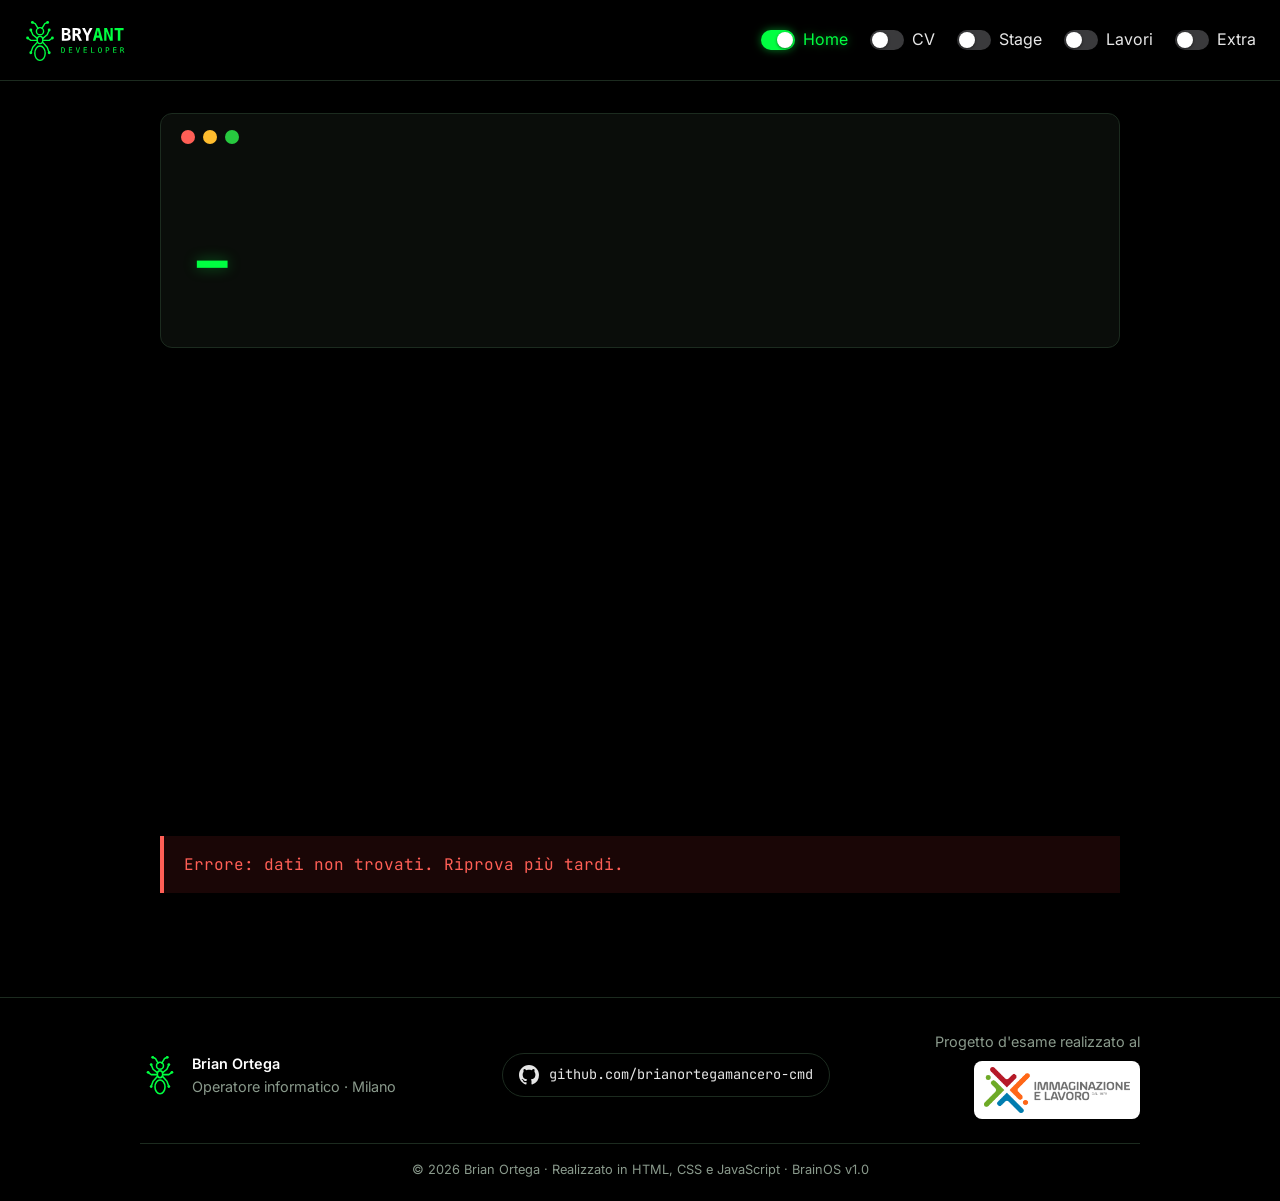
==== index.html @ d4ec0e5d "Add files via upload" ====
<!DOCTYPE html>
<html lang="it">
<head>
  <meta charset="UTF-8">
  <meta name="viewport" content="width=device-width, initial-scale=1.0">
  <title>Brian Ortega | Home</title>
  <!-- Font: mi collego in anticipo ai server di Google, così i caratteri arrivano prima -->
  <link rel="preconnect" href="https://fonts.googleapis.com">
  <link rel="preconnect" href="https://fonts.gstatic.com" crossorigin>
  <link rel="preconnect" href="https://docs.google.com">
  <link rel="stylesheet" href="https://fonts.googleapis.com/css2?family=Inter:wght@400;600;700&family=JetBrains+Mono:wght@400;700&display=swap">
  <link rel="stylesheet" href="style.css">
  <!-- Icona nella scheda del browser: la formica del logo -->
  <link rel="icon" href="img/icona.svg" type="image/svg+xml">
</head>
<body class="pagina-home">

  <!-- MENU in alto: uguale in tutte le pagine -->
  <header class="menu">
    <a href="index.html" class="logo"><img src="img/logo.svg" alt="Bryant Developer"></a>
    <nav>
      <a href="index.html" class="attivo">Home</a>
      <a href="cv.html">CV</a>
      <a href="stage.html">Stage</a>
      <a href="lavori.html">Lavori</a>
      <a href="extra.html">Extra</a>
    </nav>
  </header>

  <main>
    <!-- 1. TERMINALE: le righe arrivano dal foglio (sezione "avvio") -->
    <section class="terminale" id="terminale">
      <!-- I tre pulsanti della finestra: funzionano davvero (li comanda script.js) -->
      <div class="pulsanti-finestra">
        <button class="pulsante rosso" id="chiudi-terminale" aria-label="Chiudi il terminale" title="Chiudi"></button>
        <button class="pulsante giallo" id="riduci-terminale" aria-label="Riduci il terminale" title="Riduci"></button>
        <button class="pulsante verde" id="raggi-x" aria-label="Vista a raggi X" title="Raggi X: guarda come è costruita la pagina"></button>
      </div>

      <div class="contenuto-terminale">
        <!-- Si vede solo mentre i dati arrivano dal foglio -->
        <p id="caricamento" class="caricamento">Connessione al server in corso</p>
        <div id="righe-avvio"></div>
        <h1 id="nome"></h1>
        <p id="ruolo"></p>
      </div>
    </section>

    <!-- Compare solo quando il terminale è stato chiuso con il pulsante rosso -->
    <button id="riapri-terminale" class="riapri" hidden>&gt; riapri il terminale</button>

    <!-- Le parti con "dopo-avvio" compaiono solo quando il terminale ha finito di scrivere il nome -->

    <!-- 2. PRESENTAZIONE: foto e testo arrivano dal foglio -->
    <section class="presentazione dopo-avvio">
      <img id="foto" alt="Foto di Brian Ortega">
      <p id="testo-presentazione"></p>
    </section>

    <!-- 3. PASSIONI: le card le crea script.js -->
    <section class="dopo-avvio secondo">
      <h2>Le mie passioni</h2>
      <div id="passioni" class="griglia"></div>
    </section>

    <!-- 4. COMPETENZE: le batterie le crea script.js -->
    <section class="dopo-avvio terzo">
      <h2>Competenze</h2>
      <div id="competenze"></div>
    </section>

    <!-- Messaggio che compare solo se il foglio non si carica -->
    <p id="errore" class="errore" hidden>Errore: dati non trovati. Riprova più tardi.</p>
  </main>

  <!-- FOOTER: uguale in tutte le pagine -->
  <footer class="footer">
    <div class="footer-contenuto">
      <!-- Chi sono -->
      <div class="footer-chi">
        <img src="img/icona.svg" alt="" class="footer-formica">
        <div>
          <p class="footer-nome">Brian Ortega</p>
          <p>Operatore informatico · Milano</p>
        </div>
      </div>

      <!-- Contatto: il mio codice su GitHub (si apre in una nuova scheda) -->
      <a class="footer-github" href="https://github.com/brianortegamancero-cmd" target="_blank" rel="noopener">
        <img src="img/github.svg" alt="" width="20" height="20">
        <span>github.com/brianortegamancero-cmd</span>
      </a>

      <!-- La scuola -->
      <div class="footer-scuola">
        <p>Progetto d'esame realizzato al</p>
        <img src="img/logo-scuola.webp" alt="CFP Immaginazione e Lavoro" class="logo-scuola">
      </div>
    </div>

    <p class="footer-fondo">© 2026 Brian Ortega · Realizzato in HTML, CSS e JavaScript · BrainOS v1.0</p>
  </footer>

  <script src="script.js"></script>
</body>
</html>
---- style.css ----
/* =====================================================
   style.css – grafica comune a tutto il sito
   Tema: "il sito come un dispositivo in assistenza"
   Stile: tutto nero, scritte bianche, dettagli verdi (CMD / Matrix)
   ===================================================== */

/* Font: Inter per i testi, JetBrains Mono per lo stile terminale
   (li carica l'HTML con <link>: è più veloce di @import qui dentro) */

/* 1. COLORI (cambiandoli qui cambiano in tutto il sito) */
:root {
  --sfondo: #000000;      /* sfondo della pagina: nero */
  --superficie: #0a0d0a;  /* riquadri e card: nero appena più chiaro */
  --fascia: #0f1a11;      /* parti alte dei ticket: nero verdastro */
  --bianco: #ffffff;      /* titoli e scritte importanti */
  --testo: #e6e6e6;       /* testo normale: bianco morbido */
  --grigio: #8a9a8c;      /* scritte secondarie */
  --bordo: #1c2b1f;       /* bordi: verde molto scuro */
  --verde: #00ff41;       /* verde Matrix */
  --verde-tenue: rgba(0, 255, 65, 0.12);  /* verde trasparente per gli sfondi delle pastiglie */
  --bagliore: 0 0 8px rgba(0, 255, 65, 0.5); /* luce verde intorno alle scritte, come un vecchio monitor */
  --mono: "JetBrains Mono", Consolas, monospace;
}

/* 2. BASE */
* {
  box-sizing: border-box;
}

body {
  display: flex;               /* menu, contenuto e footer uno sotto l'altro */
  flex-direction: column;
  min-height: 100vh;           /* la pagina è alta almeno quanto lo schermo */
  margin: 0;
  font-family: "Inter", Arial, sans-serif;
  background: var(--sfondo);
  color: var(--testo);
  line-height: 1.6;
}

/* Testo selezionato col mouse: verde con scritta nera, come nel terminale */
::selection {
  background: var(--verde);
  color: var(--sfondo);
}

main {
  flex: 1;                     /* il contenuto si allarga: così il footer resta sempre in fondo */
  width: 100%;
  max-width: 1000px;
  margin: 0 auto;
  padding: 0 20px 40px;
}

h1, h2, h3 {
  color: var(--bianco);
}

/* Titoli delle sezioni con "// " davanti, come un commento nel codice */
h2 {
  font-size: 1.6rem;
  margin: 48px 0 20px;
}

h2::before {
  content: "// ";
  color: var(--verde);
  font-family: var(--mono);
  text-shadow: var(--bagliore);
}

/* 3. MENU */
.menu {
  position: sticky;      /* resta in alto quando scorri */
  top: 0;
  z-index: 10;
  display: flex;
  justify-content: space-between;
  align-items: center;
  padding: 16px 24px;
  background: var(--sfondo);
  border-bottom: 1px solid var(--bordo);
}

/* Il logo Bryant Developer (la formica) */
.logo {
  display: block;
  line-height: 0;                /* niente spazio vuoto sotto l'immagine */
}

.logo img {
  display: block;
  height: 48px;
  width: auto;
  transition: filter 0.2s;
}

/* Passando sopra al logo, la formica si illumina */
.logo:hover img {
  filter: drop-shadow(0 0 6px rgba(0, 255, 65, 0.6));
}

.menu nav {
  display: flex;
  flex-wrap: wrap;
  gap: 22px;
}

/* Ogni voce del menu ha un interruttore stile iPhone davanti */
.menu nav a {
  position: relative;
  display: inline-flex;
  align-items: center;
  gap: 8px;
  color: var(--testo);
  text-decoration: none;
}

/* La "pista" dell'interruttore: grigia quando è spento */
.menu nav a::before {
  content: "";
  width: 34px;
  height: 20px;
  border-radius: 999px;
  background: #3a3a3c;
  transition: background 0.25s;
}

/* Il pallino bianco che scorre */
.menu nav a::after {
  content: "";
  position: absolute;
  top: 50%;
  left: 2px;
  width: 16px;
  height: 16px;
  margin-top: -8px;
  border-radius: 50%;
  background: var(--bianco);
  box-shadow: 0 1px 3px rgba(0, 0, 0, 0.5);
  transition: transform 0.25s;
}

.menu nav a:hover::before {
  background: #4a4a4d;
}

/* Pagina attiva: interruttore acceso (verde, pallino a destra) */
.menu nav a.attivo {
  color: var(--verde);
  text-shadow: var(--bagliore);
}

.menu nav a.attivo::before {
  background: var(--verde);
  box-shadow: var(--bagliore);
}

.menu nav a.attivo::after {
  transform: translateX(14px);
}

/* 4. TERMINALE (solo Home) */
.terminale {
  position: relative;
  margin: 32px 0;
  padding: 56px 32px 40px;
  background: var(--superficie);
  border: 1px solid var(--bordo);
  border-radius: 12px;
  font-family: var(--mono);
  color: var(--verde);
  text-shadow: var(--bagliore);
}

/* I tre pulsanti della finestra: rosso chiudi, giallo riduci, verde ingrandisci */
.pulsanti-finestra {
  position: absolute;
  top: 16px;
  left: 20px;
  display: flex;
  gap: 8px;
}

.pulsante {
  position: relative;
  width: 14px;
  height: 14px;
  padding: 0;
  border: none;
  border-radius: 50%;
  cursor: pointer;
}

.pulsante.rosso  { background: #ff5f56; }
.pulsante.giallo { background: #ffbd2e; }
.pulsante.verde  { background: #27c93f; }

/* Passando sopra ai pulsanti compaiono i simboli × − +, come su Mac */
.pulsante::before {
  position: absolute;
  inset: 0;
  display: flex;
  align-items: center;
  justify-content: center;
  color: rgba(0, 0, 0, 0.6);
  font: 700 11px/1 var(--mono);
  text-shadow: none;
  opacity: 0;
}

.pulsante.rosso::before  { content: "×"; }
.pulsante.giallo::before { content: "−"; }
.pulsante.verde::before  { content: "x"; }   /* x come raggi X */

.pulsanti-finestra:hover .pulsante::before {
  opacity: 1;
}

/* Terminale RIDOTTO (giallo): resta solo la barra con i pulsanti */
.terminale.ridotto {
  height: 48px;
  padding: 0;
}

.terminale.ridotto .contenuto-terminale {
  display: none;
}

/* Terminale che SI CHIUDE (rosso): rimpicciolisce e sparisce */
.terminale.si-chiude {
  animation: chiusura 0.3s ease forwards;
}

/* Il tasto per riaprire il terminale dopo averlo chiuso */
.riapri {
  display: block;
  width: 100%;
  margin: 32px 0;
  padding: 16px;
  background: transparent;
  border: 1px dashed var(--bordo);
  border-radius: 12px;
  color: var(--verde);
  font: 1rem var(--mono);
  text-shadow: var(--bagliore);
  cursor: pointer;
  animation: appari 0.3s ease;
}

.riapri:hover {
  border-color: var(--verde);
}

/* Finché il terminale è aperto, il tasto "riapri" non si vede */
.riapri[hidden] {
  display: none;
}

#righe-avvio p {
  margin: 4px 0;
  opacity: 0.8;
  animation: appari 0.3s ease;
}

#nome {
  min-height: 1.2em;     /* lo spazio c'è già prima che il nome si scriva */
  margin: 28px 0 4px;
  font-size: clamp(2.2rem, 6vw, 4rem);
  line-height: 1.2;
  color: var(--bianco);
  text-shadow: 0 0 14px rgba(0, 255, 65, 0.35);
}

/* Cursore lampeggiante dopo il nome */
#nome::after {
  content: "_";
  color: var(--verde);
  animation: lampeggia 1s steps(1) infinite;
}

#ruolo {
  min-height: 1.6em;
  margin: 0;
  font-size: 1.1rem;
}

/* HOME: presentazione, passioni e competenze restano nascoste finché il terminale
   non ha finito di scrivere il nome. Poi script.js aggiunge la classe "avviato" al body
   e compaiono una alla volta, salendo leggermente */
.dopo-avvio {
  visibility: hidden;
  opacity: 0;
  transform: translateY(16px);
  transition: opacity 0.6s ease, transform 0.6s ease, visibility 0.6s;
}

.avviato .dopo-avvio {
  visibility: visible;
  opacity: 1;
  transform: none;
}

/* La seconda e la terza parte partono un po' dopo, così escono una dopo l'altra */
.avviato .dopo-avvio.secondo { transition-delay: 0.3s; }
.avviato .dopo-avvio.terzo   { transition-delay: 0.6s; }

/* 5. PRESENTAZIONE */
.presentazione {
  display: flex;
  align-items: center;
  gap: 32px;
  padding: 32px;
  background: var(--superficie);
  border: 1px solid var(--bordo);
  border-radius: 12px;
}

#foto {
  flex-shrink: 0;
  width: 160px;
  height: 160px;
  border-radius: 50%;
  object-fit: cover;     /* la foto riempie il cerchio senza deformarsi */
  border: 3px solid var(--verde);
  box-shadow: var(--bagliore);
  background: var(--bordo);
}

/* Finché la foto non arriva dal foglio (l'immagine non ha ancora un src):
   niente scritta, solo il cerchio che "respira" piano */
#foto:not([src]) {
  color: transparent;            /* nasconde la scritta "Foto di Brian Ortega" */
  animation: respiro 1.5s ease-in-out infinite;
}

.presentazione p {
  margin: 0;
  font-size: 1.05rem;
}

/* 6. CARD DELLE PASSIONI */
.griglia {
  display: grid;
  grid-template-columns: repeat(auto-fit, minmax(250px, 1fr));
  gap: 20px;
}

.card {
  overflow: hidden;
  background: var(--superficie);
  border: 1px solid var(--bordo);
  border-radius: 12px;
  transition: transform 0.2s, border-color 0.2s;
}

/* Al passaggio del mouse la card sale e il bordo si accende di verde */
.card:hover {
  transform: translateY(-4px);
  border-color: var(--verde);
}

.card img {
  display: block;
  width: 100%;
  height: 180px;
  object-fit: cover;
  background: var(--bordo);
}

.card h3 {
  margin: 16px 20px 8px;
}

.card p {
  margin: 0 20px 20px;
  color: var(--grigio);
}

/* 7. COMPETENZE COME BATTERIE */
.competenza {
  display: flex;
  align-items: center;
  gap: 16px;
  margin-bottom: 12px;
  padding: 16px 20px;
  background: var(--superficie);
  border: 1px solid var(--bordo);
  border-radius: 12px;
}

.nome-competenza {
  flex: 1;
  font-weight: 600;
}

.batteria {
  position: relative;
  width: 180px;
  height: 26px;
  padding: 3px;
  border: 2px solid var(--testo);
  border-radius: 6px;
}

/* Il "polo" della batteria a destra */
.batteria::after {
  content: "";
  position: absolute;
  top: 6px;
  right: -7px;
  width: 4px;
  height: 10px;
  background: var(--testo);
  border-radius: 0 2px 2px 0;
}

.carica {
  height: 100%;
  background: var(--verde);
  border-radius: 3px;
  box-shadow: var(--bagliore);
  /* parte dopo 0,9 secondi (il tempo che compaia la sezione) e fino ad allora resta vuota */
  animation: ricarica 1.5s ease-out 0.9s backwards;
}

.percentuale {
  width: 48px;
  text-align: right;
  font-family: var(--mono);
  color: var(--grigio);
}

/* 8. MESSAGGIO D'ERRORE (rosso, come un errore nel terminale) */
.errore {
  margin-top: 32px;
  padding: 16px 20px;
  background: #1a0606;
  color: #ff5f56;
  border-left: 4px solid #ff5f56;
  font-family: var(--mono);
}

/* 9. FOOTER */
.footer {
  margin-top: 48px;
  padding: 32px 24px 20px;
  background: var(--sfondo);
  border-top: 1px solid var(--bordo);
  color: var(--grigio);
  font-size: 0.9rem;
}

.footer p {
  margin: 0;
}

/* Tre blocchi in fila: chi sono, GitHub, la scuola */
.footer-contenuto {
  display: flex;
  flex-wrap: wrap;
  align-items: center;
  justify-content: space-between;
  gap: 24px;
  max-width: 1000px;
  margin: 0 auto;
}

.footer-chi {
  display: flex;
  align-items: center;
  gap: 12px;
}

.footer-formica {
  width: 40px;
  height: 40px;
}

.footer-nome {
  color: var(--bianco);
  font-weight: 600;
}

/* Il link a GitHub come una pastiglia che si accende di verde */
.footer-github {
  display: inline-flex;
  align-items: center;
  gap: 10px;
  padding: 10px 16px;
  border: 1px solid var(--bordo);
  border-radius: 999px;
  color: var(--testo);
  text-decoration: none;
  font-family: var(--mono);
  font-size: 0.85rem;
  transition: border-color 0.2s, color 0.2s;
}

.footer-github:hover {
  border-color: var(--verde);
  color: var(--verde);
}

.footer-scuola {
  display: flex;
  flex-direction: column;
  align-items: flex-end;
  gap: 8px;
}

/* Il logo della scuola su una targhetta bianca:
   così i suoi colori originali si leggono bene e non lo modifico */
.logo-scuola {
  height: 58px;
  width: auto;
  padding: 6px 10px;
  background: var(--bianco);
  border-radius: 8px;
}

/* (con .footer davanti, se no la regola ".footer p" gli toglierebbe i margini) */
.footer .footer-fondo {
  max-width: 1000px;
  margin: 24px auto 0;
  padding-top: 16px;
  border-top: 1px solid var(--bordo);
  text-align: center;
  font-size: 0.8rem;
}

/* 10. TITOLO DELLE PAGINE INTERNE (CV, Stage, Lavori, Extra) */
.titolo-pagina {
  margin: 48px 0 0;
  font-family: var(--mono);
  font-size: clamp(2rem, 5vw, 2.8rem);
  line-height: 1.2;
}

.titolo-pagina::before {
  content: "> ";
  color: var(--verde);
  text-shadow: var(--bagliore);
}

/* Cursore lampeggiante, come nella Home */
.titolo-pagina::after {
  content: "_";
  color: var(--verde);
  animation: lampeggia 1s steps(1) infinite;
}

/* 11. LINEA DEL TEMPO (CV: lavoro e istruzione) */
.timeline {
  margin-left: 8px;              /* spazio per i pallini che escono a sinistra */
  padding-left: 28px;
  border-left: 2px solid var(--bordo);   /* la linea verticale */
}

.tappa {
  position: relative;
  margin-bottom: 16px;
  padding: 20px 24px;
  background: var(--superficie);
  border: 1px solid var(--bordo);
  border-radius: 12px;
  animation: appari 0.4s ease;
}

.tappa:last-child {
  margin-bottom: 0;
}

/* Il pallino sulla linea, all'altezza del periodo */
.tappa::before {
  content: "";
  position: absolute;
  top: 24px;
  left: -37px;                   /* lo porta sopra la linea verticale */
  box-sizing: border-box;
  width: 14px;
  height: 14px;
  border-radius: 50%;
  background: var(--sfondo);
  border: 3px solid var(--verde);
}

/* Quello che sto facendo adesso: pallino pieno che pulsa, come un LED acceso */
.tappa.in-corso::before {
  background: var(--verde);
  animation: impulso 2s infinite;
}

.periodo {
  margin: 0 0 4px;
  font-family: var(--mono);
  font-size: 0.85rem;
  text-transform: uppercase;
  color: var(--verde);
}

.tappa h3 {
  margin: 0;
  font-size: 1.15rem;
}

.luogo {
  margin: 2px 0 0;
  color: var(--grigio);
}

.descrizione {
  margin: 12px 0 0;
}

/* 12. ETICHETTE (competenze trasversali) */
.etichette {
  display: flex;
  flex-wrap: wrap;
  gap: 12px;
}

.etichetta {
  display: inline-flex;
  align-items: center;
  gap: 10px;
  padding: 10px 18px;
  background: var(--superficie);
  border: 1px solid var(--bordo);
  border-radius: 999px;          /* bordi tutti tondi */
  font-weight: 600;
}

/* La lucina verde davanti a ogni etichetta */
.etichetta::before {
  content: "";
  width: 8px;
  height: 8px;
  border-radius: 50%;
  background: var(--verde);
  box-shadow: var(--bagliore);
}

/* 13. LINGUE */
.lingue {
  display: grid;
  grid-template-columns: repeat(auto-fit, minmax(220px, 1fr));
  gap: 16px;
}

.lingua {
  display: flex;
  justify-content: space-between;
  align-items: center;
  padding: 16px 20px;
  background: var(--superficie);
  border: 1px solid var(--bordo);
  border-radius: 12px;
}

.nome-lingua {
  font-weight: 600;
}

.livello {
  font-family: var(--mono);
  font-size: 0.85rem;
  color: var(--verde);
}

/* MESSAGGIO DI CARICAMENTO: si vede solo mentre i dati arrivano dal foglio */
.caricamento {
  margin: 8px 0 0;
  font-family: var(--mono);
  color: var(--verde);
  text-shadow: var(--bagliore);
}

.caricamento::before {
  content: "> ";
}

/* Cursore che lampeggia: fa capire che sta lavorando */
.caricamento::after {
  content: "_";
  animation: lampeggia 1s steps(1) infinite;
}

.caricamento[hidden] {
  display: none;
}

/* 14. RIEPILOGO SOTTO IL TITOLO (es. "Ticket trovati: 2") */
.riepilogo {
  min-height: 1.6em;             /* lo spazio c'è già prima che arrivino i dati */
  margin: 8px 0 0;
  font-family: var(--mono);
  color: var(--grigio);
}

/* 15. TICKET DI ASSISTENZA (pagina Stage) */
.griglia-ticket {
  display: grid;
  grid-template-columns: repeat(auto-fit, minmax(300px, 1fr));
  gap: 20px;
}

.ticket {
  overflow: hidden;              /* la parte alta segue gli angoli tondi */
  background: var(--superficie);
  border: 1px solid var(--bordo);
  border-radius: 12px;
  transition: transform 0.2s, border-color 0.2s;
  animation: appari 0.4s ease;
}

.ticket:hover {
  transform: translateY(-4px);
  border-color: var(--verde);
}

/* Parte alta del ticket: numero e stato */
.ticket-testa {
  display: flex;
  justify-content: space-between;
  align-items: center;
  gap: 12px;
  padding: 14px 24px;
  background: var(--fascia);
  border-bottom: 1px solid var(--bordo);
  font-family: var(--mono);
}

.numero-ticket {
  color: var(--bianco);
  font-weight: 700;
}

/* Lo stato: pastiglia verde con la lucina, come un LED acceso */
.stato {
  display: inline-flex;
  align-items: center;
  gap: 8px;
  padding: 4px 12px;
  border-radius: 999px;
  background: var(--verde-tenue);
  color: var(--verde);
  font-size: 0.8rem;
  font-weight: 700;
}

.stato::before {
  content: "";
  width: 8px;
  height: 8px;
  border-radius: 50%;
  background: var(--verde);
  box-shadow: var(--bagliore);
}

.ticket-corpo {
  padding: 24px;
}

.ticket-corpo h3 {
  margin: 0 0 16px;
  font-size: 1.2rem;
}

/* Dettagli in due colonne: etichetta a sinistra, valore a destra */
.ticket-corpo dl {
  display: grid;
  grid-template-columns: max-content 1fr;
  gap: 10px 20px;
  margin: 0;
}

.ticket-corpo dt {
  padding-top: 2px;
  font-family: var(--mono);
  font-size: 0.8rem;
  text-transform: uppercase;
  color: var(--grigio);
}

.ticket-corpo dd {
  margin: 0;
}

/* 16. ANIMAZIONI */
@keyframes appari {
  from { opacity: 0; transform: translateY(4px); }
}

@keyframes lampeggia {
  50% { opacity: 0; }
}

@keyframes ricarica {
  from { width: 0; }    /* la batteria parte vuota e si carica */
}

@keyframes respiro {
  50% { opacity: 0.4; }
}

@keyframes chiusura {
  to { opacity: 0; transform: scale(0.92); }
}

@keyframes impulso {
  from { box-shadow: 0 0 0 0 rgba(0, 255, 65, 0.6); }
  to   { box-shadow: 0 0 0 10px rgba(0, 255, 65, 0); }
}

/* 17. EASTER EGG: CMD SEGRETO (si apre con 4 clic sul logo) */
.cmd-sfondo {
  position: fixed;              /* copre tutta la pagina */
  inset: 0;
  z-index: 100;
  display: flex;
  align-items: center;
  justify-content: center;
  padding: 20px;
  background: rgba(0, 0, 0, 0.75);
}

.cmd-sfondo[hidden] {
  display: none;                /* quando è chiuso non si vede */
}

.cmd-finestra {
  display: flex;
  flex-direction: column;
  width: 100%;
  max-width: 720px;
  height: 70vh;
  max-height: 480px;
  overflow: hidden;
  background: #0c0c0c;          /* il nero del CMD di Windows */
  border: 1px solid var(--bordo);
  border-radius: 8px;
  box-shadow: 0 0 30px rgba(0, 255, 65, 0.15);
  font-family: var(--mono);
  animation: appari 0.2s ease;
}

.cmd-barra {
  display: flex;
  justify-content: space-between;
  align-items: center;
  padding: 6px 6px 6px 14px;
  background: #1f1f1f;
  color: var(--testo);
  font-size: 0.85rem;
}

.cmd-chiudi {
  padding: 4px 12px;
  background: none;
  border: none;
  border-radius: 4px;
  color: var(--testo);
  font-size: 1rem;
  cursor: pointer;
}

/* La X diventa rossa, come in Windows */
.cmd-chiudi:hover {
  background: #e81123;
  color: var(--bianco);
}

.cmd-schermo {
  flex: 1;
  overflow-y: auto;             /* se le righe sono tante, si scorre */
  padding: 12px 16px;
  color: #cccccc;
  font-size: 0.9rem;
  cursor: text;
}

.cmd-schermo p {
  margin: 0;
  white-space: pre-wrap;        /* rispetta gli "a capo" e gli spazi */
}

.cmd-verde {
  color: var(--verde);
  text-shadow: var(--bagliore);
}

.cmd-input {
  display: flex;
}

.cmd-input label {
  white-space: nowrap;
}

.cmd-input input {
  flex: 1;
  min-width: 0;
  padding: 0;
  background: transparent;
  border: none;
  outline: none;
  color: var(--bianco);
  font: inherit;
  caret-color: var(--verde);    /* cursore verde */
}

/* 18. EASTER EGG: PIOGGIA MATRIX */
.pioggia {
  position: fixed;
  inset: 0;
  z-index: 200;                 /* sopra a tutto, anche al CMD */
  pointer-events: none;         /* non blocca i clic */
  transition: opacity 1s;
}

.pioggia.sfuma {
  opacity: 0;
}

/* 18b. PULSANTE VERDE: VISTA A RAGGI X */
/* Lo strato sopra la pagina: non blocca i clic, così si può continuare a usare il sito */
#strato-raggi-x {
  position: absolute;
  top: 0;
  left: 0;
  z-index: 40;
  pointer-events: none;
}

/* Un rettangolo tratteggiato verde per ogni elemento HTML */
.rettangolo-raggi-x {
  position: absolute;
  border: 1px dashed rgba(0, 255, 65, 0.7);
  background: rgba(0, 255, 65, 0.03);
  animation: appari 0.3s ease;
}

/* L'etichetta con il nome del tag, nell'angolo in alto a sinistra */
.rettangolo-raggi-x span {
  position: absolute;
  top: -1px;
  left: -1px;
  padding: 1px 5px;
  background: var(--verde);
  color: var(--sfondo);
  font: 700 10px/1.4 var(--mono);
  white-space: nowrap;
}

/* Per i contenitori l'etichetta va sopra il rettangolo, con un verde più scuro */
.rettangolo-raggi-x.contenitore span {
  top: -16px;
  background: #0b5d22;
  color: var(--verde);
}

/* La barra in basso al centro che spiega la modalità */
.barra-raggi-x {
  position: fixed;
  bottom: 20px;
  left: 50%;
  transform: translateX(-50%);
  max-width: calc(100% - 32px);
  padding: 10px 18px;
  background: var(--sfondo);
  border: 1px solid var(--verde);
  border-radius: 999px;
  box-shadow: var(--bagliore);
  color: var(--verde);
  font: 0.8rem var(--mono);
  text-align: center;
}

/* Mentre i raggi X sono accesi, il pulsante verde resta illuminato */
.raggi-x #raggi-x {
  box-shadow: 0 0 0 3px rgba(0, 255, 65, 0.35), var(--bagliore);
}

/* 19. TELEFONO (schermi stretti) */
@media (max-width: 700px) {
  .menu {
    flex-direction: column;
    gap: 8px;
  }

  .menu nav {
    justify-content: center;
    gap: 10px 16px;
  }

  .terminale {
    padding: 48px 20px 32px;
    font-size: 0.8rem;   /* così le righe di diagnostica non vanno a capo */
  }

  .presentazione {
    flex-direction: column;
    text-align: center;
  }

  .competenza {
    flex-wrap: wrap;
  }

  .nome-competenza {
    flex-basis: 100%;
  }

  .batteria {
    flex: 1;
  }

  .titolo-pagina {
    margin-top: 32px;
  }

  /* Footer: i tre blocchi uno sotto l'altro, centrati */
  .footer-contenuto {
    flex-direction: column;
    text-align: center;
  }

  .footer-scuola {
    align-items: center;
  }
}
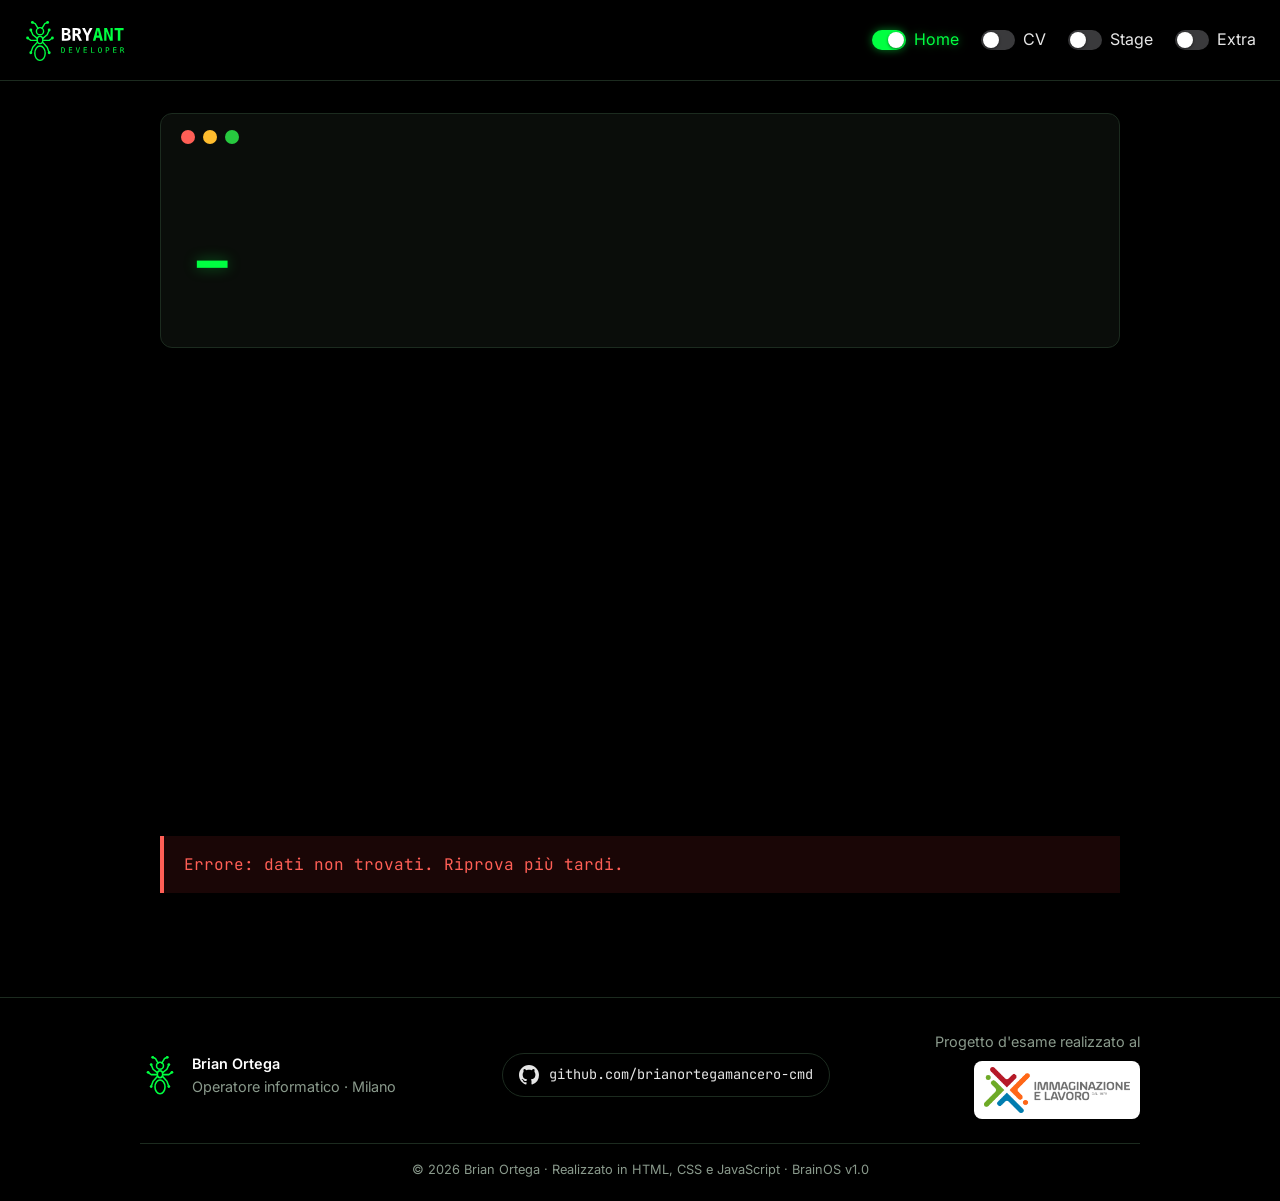
==== commit c01c75f7: "Add files via upload" ====
--- a/index.html
+++ b/index.html
@@ -22,7 +22,6 @@
       <a href="index.html" class="attivo">Home</a>
       <a href="cv.html">CV</a>
       <a href="stage.html">Stage</a>
-      <a href="lavori.html">Lavori</a>
       <a href="extra.html">Extra</a>
     </nav>
   </header>
@@ -32,8 +31,8 @@
     <section class="terminale" id="terminale">
       <!-- I tre pulsanti della finestra: funzionano davvero (li comanda script.js) -->
       <div class="pulsanti-finestra">
-        <button class="pulsante rosso" id="chiudi-terminale" aria-label="Chiudi il terminale" title="Chiudi"></button>
-        <button class="pulsante giallo" id="riduci-terminale" aria-label="Riduci il terminale" title="Riduci"></button>
+        <button class="pulsante rosso" id="crollo" aria-label="Fai crollare il sistema" title="Non premere questo pulsante"></button>
+        <button class="pulsante giallo" id="apri-desktop" aria-label="Apri il desktop di BrainOS" title="Desktop di BrainOS"></button>
         <button class="pulsante verde" id="raggi-x" aria-label="Vista a raggi X" title="Raggi X: guarda come è costruita la pagina"></button>
       </div>
 
@@ -45,9 +44,6 @@
         <p id="ruolo"></p>
       </div>
     </section>
-
-    <!-- Compare solo quando il terminale è stato chiuso con il pulsante rosso -->
-    <button id="riapri-terminale" class="riapri" hidden>&gt; riapri il terminale</button>
 
     <!-- Le parti con "dopo-avvio" compaiono solo quando il terminale ha finito di scrivere il nome -->
 
@@ -101,6 +97,316 @@
     <p class="footer-fondo">© 2026 Brian Ortega · Realizzato in HTML, CSS e JavaScript · BrainOS v1.0</p>
   </footer>
 
+  <!-- DESKTOP DI BRAINOS (pulsante giallo): resta nascosto finché non lo apri.
+       script.js lo apre, lo chiude e fa funzionare icone, menu start, orologio, batteria e la colonia -->
+  <div id="desktop" class="desktop" hidden>
+
+    <!-- SFONDO: il formicaio, un disegno SVG grande 960 x 552 pixel -->
+    <div class="mondo">
+      <svg class="formicaio" viewBox="0 0 960 552" aria-hidden="true" fill="none" stroke-linecap="round" stroke-linejoin="round">
+        <!-- sassolini nella terra -->
+        <g fill="#12301a">
+          <circle cx="120" cy="140" r="1.6"></circle><circle cx="260" cy="180" r="1.4"></circle><circle cx="350" cy="120" r="1.8"></circle><circle cx="600" cy="260" r="1.5"></circle><circle cx="720" cy="230" r="1.6"></circle><circle cx="880" cy="200" r="1.4"></circle><circle cx="150" cy="420" r="1.8"></circle><circle cx="420" cy="500" r="1.5"></circle><circle cx="560" cy="420" r="1.6"></circle><circle cx="700" cy="480" r="1.4"></circle><circle cx="900" cy="520" r="1.7"></circle><circle cx="80" cy="520" r="1.5"></circle><circle cx="620" cy="520" r="1.6"></circle><circle cx="780" cy="300" r="1.5"></circle><circle cx="360" cy="250" r="1.4"></circle><circle cx="470" cy="420" r="1.7"></circle>
+        </g>
+        <!-- ciuffi d'erba e linea del terreno con la collinetta del formicaio -->
+        <path class="erba" d="M60 90 l-3 -10 M64 90 l1 -14 M68 90 l4 -9 M180 90 l-2 -9 M184 90 l2 -12 M300 90 l-3 -11 M304 90 l1 -8 M640 90 l-2 -12 M644 90 l3 -9 M760 90 l-3 -9 M764 90 l1 -13 M768 90 l3 -8 M900 90 l-2 -11 M904 90 l2 -9" stroke="#1c5a2a" stroke-width="1.5"></path>
+        <path class="terreno" d="M-1000 90 H400 Q480 34 560 90 H2000" stroke="#1c2b1f" stroke-width="2"></path>
+
+        <!-- I SENTIERI IN SUPERFICIE (invisibili): le formiche li usano per uscire a cercare cibo -->
+        <path id="t-fuori-erba" d="M1150 84 H760"></path>
+        <path id="t-erba-buco" d="M760 84 H556 Q520 50 480 62"></path>
+        <path id="t-fuori-cimitero" d="M-260 84 H180"></path>
+        <path id="t-cimitero-buco" d="M180 84 H404 Q440 50 480 62"></path>
+
+        <!-- IL CIMITERO: il mucchietto lo disegna script.js, un segno per ogni formica morta -->
+        <g id="cimitero-disegno" fill="#8a9a8c"></g>
+        <text x="150" y="108" fill="#8a9a8c" font-family="JetBrains Mono, monospace" font-size="11">\cimitero</text>
+
+        <!-- LA NEVE: si vede solo d'inverno (classe "inverno" su .mondo) -->
+        <g class="neve">
+          <circle class="fiocco" style="animation-delay: 0s" cx="40" cy="10" r="1.6"></circle>
+          <circle class="fiocco" style="animation-delay: -1s" cx="120" cy="4" r="1.3"></circle>
+          <circle class="fiocco" style="animation-delay: -2.2s" cx="200" cy="12" r="1.8"></circle>
+          <circle class="fiocco" style="animation-delay: -0.5s" cx="280" cy="6" r="1.4"></circle>
+          <circle class="fiocco" style="animation-delay: -3s" cx="360" cy="10" r="1.6"></circle>
+          <circle class="fiocco" style="animation-delay: -1.6s" cx="440" cy="2" r="1.3"></circle>
+          <circle class="fiocco" style="animation-delay: -2.7s" cx="530" cy="8" r="1.8"></circle>
+          <circle class="fiocco" style="animation-delay: -0.8s" cx="610" cy="12" r="1.4"></circle>
+          <circle class="fiocco" style="animation-delay: -3.4s" cx="690" cy="4" r="1.6"></circle>
+          <circle class="fiocco" style="animation-delay: -1.3s" cx="770" cy="10" r="1.3"></circle>
+          <circle class="fiocco" style="animation-delay: -2.4s" cx="850" cy="6" r="1.8"></circle>
+          <circle class="fiocco" style="animation-delay: -0.2s" cx="930" cy="12" r="1.4"></circle>
+        </g>
+
+        <!-- TUNNEL E CAMERE: data-camera dice da quante camere scavate in su si vede quel pezzo
+             (1 = regina, 2 = uova, 3 = cibo, 4 = scorte, 5 = caserma).
+             Prima disegno tutti i bordi, poi tutti gli interni scuri: così i bordi non coprono gli incroci -->
+        <g stroke="#1c2b1f" stroke-width="20">
+          <path data-camera="1" d="M480 62 C474 95 480 125 492 150"></path>
+          <path data-camera="1" d="M492 150 C504 175 518 200 510 230"></path>
+          <path data-camera="1" d="M510 230 C590 250 650 290 700 320"></path>
+          <path data-camera="1" d="M700 320 C740 345 770 370 800 398"></path>
+          <path data-camera="2" d="M510 230 C490 290 430 310 400 350"></path>
+          <path data-camera="2" d="M400 350 C370 390 340 420 310 455"></path>
+          <path data-camera="3" d="M400 350 C360 335 310 325 275 303"></path>
+          <path data-camera="4" d="M492 150 C540 160 590 170 630 178"></path>
+          <path data-camera="5" d="M700 320 C690 380 665 420 645 465"></path>
+        </g>
+        <g fill="#1c2b1f">
+          <ellipse data-camera="1" cx="830" cy="410" rx="72" ry="30"></ellipse>
+          <ellipse data-camera="2" cx="300" cy="460" rx="60" ry="24"></ellipse>
+          <ellipse data-camera="3" cx="262" cy="300" rx="52" ry="22"></ellipse>
+          <ellipse data-camera="4" cx="650" cy="180" rx="44" ry="19"></ellipse>
+          <ellipse data-camera="5" cx="640" cy="480" rx="54" ry="22"></ellipse>
+        </g>
+        <!-- gli interni dei tunnel hanno un id: sono i percorsi che seguono le formiche (TRATTI in script.js) -->
+        <g stroke="#07150b" stroke-width="16">
+          <path id="t-buco-j1" data-camera="1" d="M480 62 C474 95 480 125 492 150"></path>
+          <path id="t-j1-j2" data-camera="1" d="M492 150 C504 175 518 200 510 230"></path>
+          <path id="t-j2-j4" data-camera="1" d="M510 230 C590 250 650 290 700 320"></path>
+          <path id="t-j4-regina" data-camera="1" d="M700 320 C740 345 770 370 800 398"></path>
+          <path id="t-j2-j3" data-camera="2" d="M510 230 C490 290 430 310 400 350"></path>
+          <path id="t-j3-uova" data-camera="2" d="M400 350 C370 390 340 420 310 455"></path>
+          <path id="t-j3-cibo" data-camera="3" d="M400 350 C360 335 310 325 275 303"></path>
+          <path id="t-j1-scorte" data-camera="4" d="M492 150 C540 160 590 170 630 178"></path>
+          <path id="t-j4-caserma" data-camera="5" d="M700 320 C690 380 665 420 645 465"></path>
+        </g>
+        <g fill="#07150b">
+          <ellipse data-camera="1" cx="830" cy="410" rx="70" ry="28"></ellipse>
+          <ellipse data-camera="2" cx="300" cy="460" rx="58" ry="22"></ellipse>
+          <ellipse data-camera="3" cx="262" cy="300" rx="50" ry="20"></ellipse>
+          <ellipse data-camera="4" cx="650" cy="180" rx="42" ry="17"></ellipse>
+          <ellipse data-camera="5" cx="640" cy="480" rx="52" ry="20"></ellipse>
+        </g>
+        <!-- il buco d'ingresso in cima alla collinetta -->
+        <ellipse cx="480" cy="62" rx="9" ry="4" fill="#000000"></ellipse>
+
+        <!-- camera del cibo: foglie e semi -->
+        <g data-camera="3">
+          <g fill="#0f8a2c">
+            <ellipse cx="240" cy="302" rx="5" ry="2.2" transform="rotate(-25 240 302)"></ellipse>
+            <ellipse cx="254" cy="296" rx="5" ry="2.2" transform="rotate(15 254 296)"></ellipse>
+            <ellipse cx="268" cy="304" rx="5" ry="2.2" transform="rotate(-10 268 304)"></ellipse>
+            <ellipse cx="282" cy="298" rx="5" ry="2.2" transform="rotate(30 282 298)"></ellipse>
+          </g>
+          <g fill="#e6e6e6"><circle cx="248" cy="307" r="1.8"></circle><circle cx="274" cy="293" r="1.8"></circle><circle cx="262" cy="309" r="1.8"></circle></g>
+        </g>
+        <!-- camera delle scorte: briciole -->
+        <g data-camera="4" fill="#8a9a8c">
+          <rect x="632" y="178" width="4" height="4"></rect><rect x="640" y="183" width="3" height="3"></rect><rect x="648" y="176" width="5" height="4"></rect><rect x="658" y="182" width="4" height="3"></rect><rect x="666" y="178" width="3" height="3"></rect>
+        </g>
+        <!-- i nomi delle camere, scritti come cartelle -->
+        <g fill="#8a9a8c" font-family="JetBrains Mono, monospace" font-size="11">
+          <text data-camera="1" x="800" y="374">\regina</text>
+          <text data-camera="2" x="276" y="430">\uova</text>
+          <text data-camera="3" x="232" y="272">\cibo</text>
+          <text data-camera="4" x="628" y="156">\scorte</text>
+          <text data-camera="5" x="606" y="450">\caserma</text>
+        </g>
+
+        <!-- le uova: le disegna script.js, tante quante sono davvero -->
+        <g id="uova-disegno" fill="#e6e6e6"></g>
+
+        <!-- la regina: una formica più grande, con la corona -->
+        <g id="regina" transform="translate(838 412) scale(2.2) translate(-12 -7)">
+          <path d="M11 7 L7.5 2.8 M12.3 7 L12 2 M13.5 7 L16.5 3 M11 7 L9 11.5 M12.3 7 L13.5 12 M13.5 7 L17.5 11 M19 5.6 L22 3 M19 8.4 L22 11" stroke="#00ff41" stroke-width="0.9"></path>
+          <ellipse cx="6" cy="7" rx="4.8" ry="3.3" fill="#00ff41"></ellipse>
+          <ellipse cx="12.2" cy="7" rx="2.4" ry="1.7" fill="#00ff41"></ellipse>
+          <circle cx="17.2" cy="7" r="2.4" fill="#00ff41"></circle>
+          <path d="M4.2 4.2 V9.8 M7.2 3.8 V10.2" stroke="#000000" stroke-width="0.6"></path>
+          <path d="M15.4 4.4 L15.8 2.6 L16.7 3.6 L17.2 2.2 L17.7 3.6 L18.6 2.6 L19 4.4 Z" fill="#ffffff"></path>
+        </g>
+        <!-- la nuova regina mentre cresce (seconda vita): un uovo grande con una piccola corona -->
+        <g id="regina-nuova" style="display: none">
+          <ellipse cx="832" cy="414" rx="8" ry="11" fill="#e6e6e6"></ellipse>
+          <path d="M826 401 L827 395 L830 398 L832 393 L834 398 L837 395 L838 401 Z" fill="#00ff41"></path>
+        </g>
+      </svg>
+
+      <!-- IL VELO DELLA NOTTE: scurisce il formicaio e mostra luna e stelle (classe "notte" su .mondo) -->
+      <div class="velo-notte">
+        <svg class="cielo-notte" viewBox="0 0 960 90" aria-hidden="true">
+          <path d="M904 14 a16 16 0 1 0 14 26 a12 12 0 1 1 -14 -26 z" fill="#e6e6e6"></path>
+          <g fill="#e6e6e6"><circle cx="90" cy="20" r="1"></circle><circle cx="230" cy="40" r="1.2"></circle><circle cx="380" cy="14" r="1"></circle><circle cx="620" cy="30" r="1.2"></circle><circle cx="760" cy="12" r="1"></circle><circle cx="840" cy="48" r="1"></circle></g>
+        </svg>
+      </div>
+
+      <!-- La formica "modello": script.js la copia per fare operaie, soldate, nemiche e alate -->
+      <div class="creatura formica" id="modello-formica" hidden>
+        <svg viewBox="0 0 24 14" aria-hidden="true">
+          <!-- due posizioni delle zampe che si alternano: sembra che cammini -->
+          <path class="zampe-a" d="M11 7 L7.5 2.8 M12.3 7 L12 2 M13.5 7 L16.5 3 M11 7 L9 11.5 M12.3 7 L13.5 12 M13.5 7 L17.5 11"></path>
+          <path class="zampe-b" d="M11 7 L9 2.5 M12.3 7 L13.5 2 M13.5 7 L17.5 3 M11 7 L7.5 11.2 M12.3 7 L12 12 M13.5 7 L16.5 11"></path>
+          <path d="M19 5.6 L22 3 M19 8.4 L22 11"></path>           <!-- antenne -->
+          <ellipse cx="6" cy="7" rx="4.8" ry="3.3"></ellipse>       <!-- addome -->
+          <ellipse cx="12.2" cy="7" rx="2.4" ry="1.7"></ellipse>    <!-- torace -->
+          <circle cx="17.2" cy="7" r="2.4"></circle>                <!-- testa -->
+          <path class="strisce" d="M4.2 4.2 V9.8 M7.2 3.8 V10.2"></path>
+          <rect class="carico" x="20.5" y="5" width="3.5" height="4" rx="0.6"></rect>  <!-- briciola, foglia, uovo o morta -->
+          <g class="ali"><ellipse cx="9" cy="2.5" rx="6" ry="2.4"></ellipse><ellipse cx="9" cy="11.5" rx="6" ry="2.4"></ellipse></g>  <!-- solo le alate -->
+        </svg>
+      </div>
+
+      <!-- Il ragno "modello": script.js lo copia quando arriva il pericolo -->
+      <div class="creatura ragno" id="modello-ragno" hidden>
+        <svg viewBox="-30 -20 60 64" aria-hidden="true">
+          <path d="M-5 -2 Q-16 -14 -24 -6 M-5 2 Q-18 -2 -26 8 M-5 5 Q-16 12 -22 22 M-4 8 Q-10 20 -14 30 M5 -2 Q16 -14 24 -6 M5 2 Q18 -2 26 8 M5 5 Q16 12 22 22 M4 8 Q10 20 14 30"></path>
+          <ellipse cx="0" cy="12" rx="8" ry="10"></ellipse>   <!-- corpo -->
+          <circle cx="0" cy="-2" r="6"></circle>              <!-- testa -->
+          <circle class="occhi" cx="-2.2" cy="-4" r="1.4"></circle>
+          <circle class="occhi" cx="2.2" cy="-4" r="1.4"></circle>
+        </svg>
+      </div>
+
+      <!-- LA PIOGGIA: gocce che cadono e acqua che entra nel tunnel principale -->
+      <div class="pericolo" id="pioggia" hidden>
+        <svg class="pioggia-disegno" viewBox="0 0 960 552" aria-hidden="true">
+          <path class="goccia" style="animation-delay: 0s" d="M30 30 l-3 10"></path>
+          <path class="goccia" style="animation-delay: -0.3s" d="M110 36 l-3 10"></path>
+          <path class="goccia" style="animation-delay: -0.6s" d="M190 28 l-3 10"></path>
+          <path class="goccia" style="animation-delay: -0.15s" d="M270 34 l-3 10"></path>
+          <path class="goccia" style="animation-delay: -0.45s" d="M350 30 l-3 10"></path>
+          <path class="goccia" style="animation-delay: -0.75s" d="M430 26 l-3 10"></path>
+          <path class="goccia" style="animation-delay: -0.2s" d="M520 26 l-3 10"></path>
+          <path class="goccia" style="animation-delay: -0.5s" d="M600 34 l-3 10"></path>
+          <path class="goccia" style="animation-delay: -0.8s" d="M680 28 l-3 10"></path>
+          <path class="goccia" style="animation-delay: -0.35s" d="M760 32 l-3 10"></path>
+          <path class="goccia" style="animation-delay: -0.65s" d="M840 30 l-3 10"></path>
+          <path class="goccia" style="animation-delay: -0.1s" d="M920 36 l-3 10"></path>
+          <path id="acqua" class="acqua" d="M480 62 C474 95 480 125 492 150 C504 175 518 200 510 230"></path>
+          <path class="rivolo" d="M480 62 C474 95 480 125 492 150 C504 175 518 200 510 230"></path>
+        </svg>
+      </div>
+    </div>
+
+    <!-- ICONE: data-app dice a script.js quale programma aprire -->
+    <div class="icone-desktop">
+      <button class="icona" data-app="cmd">
+        <span class="icona-disegno"><svg viewBox="0 0 24 24" aria-hidden="true"><path d="M3 5h18v14H3z M7 10l3 2.5L7 15 M12 15h5"></path></svg></span>
+        CMD
+      </button>
+      <button class="icona" data-app="terminale">
+        <span class="icona-disegno"><svg viewBox="0 0 24 24" aria-hidden="true"><path d="M3 4h18v12H3z M8 20h8 M12 16v4 M6 8h5 M6 11h8"></path></svg></span>
+        Terminale
+      </button>
+      <button class="icona" data-app="colonia">
+        <span class="icona-disegno"><svg viewBox="0 0 24 24" aria-hidden="true"><path d="M2 19h20 M5 19c2-7 4-10 7-10s5 3 7 10 M11 15h2"></path></svg></span>
+        Colonia
+      </button>
+      <button class="icona" data-app="phonix">
+        <span class="icona-disegno"><svg viewBox="0 0 24 24" aria-hidden="true"><path d="M8 2.5h8a1.5 1.5 0 0 1 1.5 1.5v16a1.5 1.5 0 0 1-1.5 1.5H8A1.5 1.5 0 0 1 6.5 20V4A1.5 1.5 0 0 1 8 2.5z M11 18.5h2 M12 7.5c1.6 1.4 2.2 2.6 2.2 3.6a2.2 2.2 0 0 1-4.4 0c0-.9.5-1.6 1.1-2.2"></path></svg></span>
+        Phonix
+      </button>
+      <button class="icona" data-app="cv">
+        <span class="icona-disegno"><svg viewBox="0 0 24 24" aria-hidden="true"><path d="M6 3h8l4 4v14H6z M14 3v4h4 M9 12h6 M9 16h6"></path></svg></span>
+        CV
+      </button>
+      <!-- Icone bloccate: hanno il lucchetto e dicono "Accesso negato" -->
+      <button class="icona" data-app="extra">
+        <span class="icona-disegno"><svg viewBox="0 0 24 24" aria-hidden="true"><path d="M12 3l2.6 5.6 6 .7-4.5 4.1 1.2 6L12 16.4 6.7 19.4l1.2-6L3.4 9.3l6-.7z"></path></svg></span>
+        Extra
+      </button>
+      <button class="icona bloccata" data-app="bloccato">
+        <span class="icona-disegno">
+          <svg viewBox="0 0 24 24" aria-hidden="true"><path d="M4 7h10 M18 7h2 M4 17h4 M12 17h8 M16 5v4 M10 15v4"></path></svg>
+          <svg class="lucchetto" viewBox="0 0 24 24" aria-hidden="true"><path d="M6 11h12v9H6z M9 11V8a3 3 0 0 1 6 0v3"></path></svg>
+        </span>
+        Pannello
+      </button>
+      <button class="icona bloccata" data-app="bloccato">
+        <span class="icona-disegno">
+          <svg viewBox="0 0 24 24" aria-hidden="true"><path d="M4 7h16 M9 7V4h6v3 M6 7l1 13h10l1-13 M10 11v6 M14 11v6"></path></svg>
+          <svg class="lucchetto" viewBox="0 0 24 24" aria-hidden="true"><path d="M6 11h12v9H6z M9 11V8a3 3 0 0 1 6 0v3"></path></svg>
+        </span>
+        Cestino
+      </button>
+    </div>
+
+    <!-- FINESTRA DELLA COLONIA (colonia.exe): i numeri li scrive script.js -->
+    <div id="finestra-colonia" class="finestra-desktop finestra-colonia" hidden>
+      <div class="finestra-barra">
+        <span>C:\BrainOS\colonia.exe</span>
+        <button id="colonia-chiudi" aria-label="Chiudi">✕</button>
+      </div>
+      <div class="finestra-corpo">
+        <p id="colonia-stato" class="colonia-stato">STATO: TRANQUILLA</p>
+        <dl class="colonia-numeri">
+          <dt>GIORNO</dt>  <dd id="colonia-giorno"></dd>
+          <dt>REGINA</dt>  <dd id="colonia-regina"></dd>
+          <dt>TEMPO</dt>   <dd id="colonia-tempo"></dd>
+          <dt>OPERAIE</dt> <dd id="colonia-operaie"></dd>
+          <dt>SOLDATE</dt> <dd id="colonia-soldate"></dd>
+          <dt>UOVA</dt>    <dd id="colonia-uova"></dd>
+          <dt>CIBO</dt>    <dd class="riga-cibo"><span class="barra-cibo"><span id="colonia-cibo-barra"></span></span><span id="colonia-cibo"></span></dd>
+          <dt>CAMERE</dt>  <dd id="colonia-camere"></dd>
+        </dl>
+        <p class="colonia-titolo-diario">DIARIO</p>
+        <div id="colonia-diario" class="colonia-diario"></div>
+        <button id="nuova-colonia" class="finestra-ok" hidden>[ NUOVA COLONIA ]</button>
+      </div>
+    </div>
+
+    <!-- SCHEDA DI UNA FORMICA: si apre cliccando una formica, il ragno o la regina -->
+    <div id="scheda" class="scheda" hidden>
+      <div class="finestra-barra">
+        <span id="scheda-titolo"></span>
+        <button id="scheda-chiudi" aria-label="Chiudi">✕</button>
+      </div>
+      <p id="scheda-testo" class="scheda-testo"></p>
+    </div>
+
+    <!-- FINESTRA DEI MESSAGGI (Accesso negato, Phonix): i testi li scrive script.js -->
+    <div id="finestra" class="finestra-desktop finestra-messaggio" hidden>
+      <div class="finestra-barra">
+        <span id="finestra-titolo"></span>
+        <button id="finestra-chiudi" aria-label="Chiudi">✕</button>
+      </div>
+      <div class="finestra-corpo">
+        <p id="finestra-intestazione" class="finestra-intestazione"></p>
+        <p id="finestra-testo"></p>
+        <button id="finestra-ok" class="finestra-ok">[ OK ]</button>
+      </div>
+    </div>
+
+    <p class="versione-desktop">BrainOS v1.0 · formicaio attivo</p>
+
+    <!-- MENU START: si apre con il pulsante start -->
+    <div id="menu-start" class="menu-start" hidden>
+      <p class="menu-start-titolo">BrainOS v1.0 · utente: Brian</p>
+      <button data-app="cmd">CMD</button>
+      <button data-app="terminale">Terminale</button>
+      <button data-app="colonia">Colonia</button>
+      <button data-app="phonix">Phonix</button>
+      <button data-app="cv">CV</button>
+      <button data-app="extra">Extra</button>
+      <button data-app="spegni" class="menu-start-spegni">Arresta il sistema</button>
+    </div>
+
+    <!-- BARRA DELLE APPLICAZIONI: start e programmi aperti a sinistra, Wi-Fi, batteria e orologio a destra -->
+    <div class="barra-applicazioni">
+      <div class="barra-sinistra">
+        <button id="start" class="start" aria-expanded="false" aria-controls="menu-start">
+          <img src="img/icona.svg" alt="">
+          start
+        </button>
+        <button id="tab-colonia" class="tab-colonia">colonia.exe</button>
+        <span id="app-aperta" class="app-aperta" hidden></span>
+      </div>
+
+      <div class="barra-destra">
+        <svg id="wifi" viewBox="0 0 24 24" role="img" aria-label="Connesso a Internet"><path d="M2.5 9a14 14 0 0 1 19 0 M5.5 12.5a9.5 9.5 0 0 1 13 0 M8.8 15.8a5 5 0 0 1 6.4 0 M12 19.5h.01"></path></svg>
+        <span class="batteria-desktop">
+          <svg viewBox="0 0 24 24" aria-hidden="true"><path d="M2.5 7.5h17v9h-17z M21.5 10.5v3"></path><rect id="batteria-carica" x="4.5" y="9.5" width="13" height="5"></rect></svg>
+          <span id="batteria-testo"></span>
+        </span>
+        <div class="orologio">
+          <span id="ora">--:--</span>
+          <span id="data"></span>
+        </div>
+      </div>
+    </div>
+  </div>
+
   <script src="script.js"></script>
 </body>
-</html>+</html>
--- a/style.css
+++ b/style.css
@@ -27,6 +27,10 @@
   box-sizing: border-box;
 }
 
+html {
+  background: var(--sfondo);   /* nero anche dietro alla pagina (serve per lo spegnimento) */
+}
+
 body {
   display: flex;               /* menu, contenuto e footer uno sotto l'altro */
   flex-direction: column;
@@ -173,7 +177,7 @@
   text-shadow: var(--bagliore);
 }
 
-/* I tre pulsanti della finestra: rosso chiudi, giallo riduci, verde ingrandisci */
+/* I tre pulsanti della finestra: rosso = crollo, giallo = desktop di BrainOS, verde = raggi X */
 .pulsanti-finestra {
   position: absolute;
   top: 16px;
@@ -196,7 +200,7 @@
 .pulsante.giallo { background: #ffbd2e; }
 .pulsante.verde  { background: #27c93f; }
 
-/* Passando sopra ai pulsanti compaiono i simboli × − +, come su Mac */
+/* Passando sopra ai pulsanti compaiono i simboli × − x, come su Mac */
 .pulsante::before {
   position: absolute;
   inset: 0;
@@ -210,51 +214,11 @@
 }
 
 .pulsante.rosso::before  { content: "×"; }
-.pulsante.giallo::before { content: "−"; }
+.pulsante.giallo::before { content: "−"; }   /* − = riduci il sito e guarda il desktop */
 .pulsante.verde::before  { content: "x"; }   /* x come raggi X */
 
 .pulsanti-finestra:hover .pulsante::before {
   opacity: 1;
-}
-
-/* Terminale RIDOTTO (giallo): resta solo la barra con i pulsanti */
-.terminale.ridotto {
-  height: 48px;
-  padding: 0;
-}
-
-.terminale.ridotto .contenuto-terminale {
-  display: none;
-}
-
-/* Terminale che SI CHIUDE (rosso): rimpicciolisce e sparisce */
-.terminale.si-chiude {
-  animation: chiusura 0.3s ease forwards;
-}
-
-/* Il tasto per riaprire il terminale dopo averlo chiuso */
-.riapri {
-  display: block;
-  width: 100%;
-  margin: 32px 0;
-  padding: 16px;
-  background: transparent;
-  border: 1px dashed var(--bordo);
-  border-radius: 12px;
-  color: var(--verde);
-  font: 1rem var(--mono);
-  text-shadow: var(--bagliore);
-  cursor: pointer;
-  animation: appari 0.3s ease;
-}
-
-.riapri:hover {
-  border-color: var(--verde);
-}
-
-/* Finché il terminale è aperto, il tasto "riapri" non si vede */
-.riapri[hidden] {
-  display: none;
 }
 
 #righe-avvio p {
@@ -787,6 +751,73 @@
   margin: 0;
 }
 
+/* 15b. PAGINA EXTRA (i miei lavori): card come quelle delle passioni nella Home */
+
+/* finché il titolo non arriva dal foglio, lo spazio c'è già */
+#titolo-extra {
+  min-height: 1.2em;
+}
+
+.intro-extra {
+  max-width: 640px;
+  min-height: 1.6em;
+  margin: 8px 0 32px;
+  color: var(--grigio);
+}
+
+/* la card è una colonna: immagine sopra, testi sotto, pulsante sempre in fondo */
+.card-extra {
+  display: flex;
+  flex-direction: column;
+}
+
+.card-corpo {
+  display: flex;
+  flex: 1;
+  flex-direction: column;
+  gap: 8px;
+  padding: 18px 20px 20px;
+}
+
+.card-extra h3,
+.card-extra p {
+  margin: 0;
+}
+
+/* la categoria: piccola etichetta verde */
+.categoria {
+  align-self: flex-start;
+  padding: 3px 10px;
+  border-radius: 999px;
+  background: var(--verde-tenue);
+  color: var(--verde);
+  font: 700 0.75rem var(--mono);
+  text-transform: uppercase;
+  letter-spacing: 0.06em;
+}
+
+/* il pulsante "Apri": bordo verde, si riempie passandoci sopra */
+.pulsante-apri {
+  align-self: flex-start;
+  margin-top: auto;              /* lo spinge in fondo alla card */
+  padding: 8px 18px;
+  border: 1px solid var(--verde);
+  border-radius: 8px;
+  color: var(--verde);
+  font: 700 0.85rem var(--mono);
+  text-decoration: none;
+  transition: background 0.2s, color 0.2s;
+}
+
+.pulsante-apri::after {
+  content: " ↗";
+}
+
+.pulsante-apri:hover {
+  background: var(--verde);
+  color: var(--sfondo);
+}
+
 /* 16. ANIMAZIONI */
 @keyframes appari {
   from { opacity: 0; transform: translateY(4px); }
@@ -802,10 +833,6 @@
 
 @keyframes respiro {
   50% { opacity: 0.4; }
-}
-
-@keyframes chiusura {
-  to { opacity: 0; transform: scale(0.92); }
 }
 
 @keyframes impulso {
@@ -982,6 +1009,1070 @@
   box-shadow: 0 0 0 3px rgba(0, 255, 65, 0.35), var(--bagliore);
 }
 
+/* 18c. PULSANTE ROSSO: IL SISTEMA CROLLA */
+
+/* 1. BrainOS arrabbiato al centro, sopra la pagina scurita */
+.strato-arrabbiato {
+  position: fixed;
+  inset: 0;
+  z-index: 300;
+  display: flex;
+  flex-direction: column;
+  align-items: center;
+  justify-content: center;
+  gap: 6px;
+  background: rgba(0, 0, 0, 0.85);
+  color: var(--bianco);
+  font-family: var(--mono);
+  animation: appari 0.2s ease;
+}
+
+.strato-arrabbiato img {
+  width: clamp(120px, 20vw, 180px);
+  margin-bottom: 12px;
+  filter: drop-shadow(0 0 12px rgba(0, 255, 65, 0.6));
+  animation: trema 0.25s steps(2) infinite;   /* trema dalla rabbia */
+}
+
+.strato-arrabbiato p {
+  margin: 0;
+}
+
+.errore-critico {
+  color: var(--verde);
+  font-size: clamp(1.4rem, 4vw, 2.2rem);
+  font-weight: 700;
+  text-shadow: var(--bagliore);
+  letter-spacing: 0.1em;
+}
+
+@keyframes trema {
+  0%, 100% { transform: translate(0, 0); }
+  25%      { transform: translate(-3px, 2px); }
+  50%      { transform: translate(3px, -2px); }
+  75%      { transform: translate(-2px, 0); }
+}
+
+/* 2. Pagina corrotta: tutto diventa verde Matrix e trema.
+   !important serve a vincere sui colori normali di ogni elemento */
+.corrotto,
+.corrotto * {
+  color: var(--verde) !important;
+  border-color: var(--verde) !important;
+}
+
+/* le immagini (foto, loghi) diventano verdi anche loro */
+.corrotto img {
+  filter: grayscale(1) sepia(1) hue-rotate(70deg) saturate(5);
+}
+
+.corrotto .menu,
+.corrotto main,
+.corrotto .footer {
+  animation: tremolio 0.12s steps(2) infinite;
+}
+
+@keyframes tremolio {
+  50% { transform: translateX(3px); }
+}
+
+/* 3. Spegnimento da vecchio monitor */
+/* la pagina si schiaccia fino a diventare una riga */
+.si-spegne {
+  transform: scaleY(0.004);
+  transition: transform 0.45s ease-in;
+}
+
+.spento {
+  opacity: 0;
+}
+
+/* la riga di luce che si accorcia verso il centro */
+.linea-crt {
+  position: fixed;
+  top: 50%;
+  left: 0;
+  right: 0;
+  z-index: 300;
+  height: 2px;
+  margin-top: -1px;
+  background: var(--verde);
+  box-shadow: 0 0 12px var(--verde);
+  animation: accorcia 0.45s ease-in forwards;
+}
+
+@keyframes accorcia {
+  to { transform: scaleX(0); }
+}
+
+/* il puntino finale che si spegne */
+.punto-crt {
+  position: fixed;
+  top: 50%;
+  left: 50%;
+  z-index: 300;
+  width: 6px;
+  height: 6px;
+  margin: -3px 0 0 -3px;
+  border-radius: 50%;
+  background: var(--verde);
+  box-shadow: 0 0 12px var(--verde);
+  animation: si-spegne-punto 0.7s ease-out forwards;
+}
+
+@keyframes si-spegne-punto {
+  to { opacity: 0; transform: scale(0.3); }
+}
+
+/* 4. La schermata d'errore chiara: bianco, scritte nere, dettagli verdi */
+.schermata-errore {
+  position: fixed;
+  inset: 0;
+  z-index: 300;
+  display: flex;
+  flex-direction: column;
+  justify-content: center;
+  padding: 8vh max(24px, 12vw);
+  background: #ffffff;
+  color: #111111;
+  font-family: "Inter", Arial, sans-serif;
+  animation: appari 0.4s ease;
+}
+
+.schermata-errore img {
+  width: clamp(90px, 12vw, 130px);
+  margin-bottom: 24px;
+}
+
+.schermata-errore p {
+  max-width: 720px;
+  margin: 0;
+}
+
+.titolo-errore {
+  font-size: clamp(1.5rem, 3.4vw, 2.3rem);
+  font-weight: 700;
+  line-height: 1.25;
+}
+
+.spiegazione-errore {
+  margin-top: 10px !important;
+  color: #555555;
+  font-size: clamp(1rem, 1.6vw, 1.15rem);
+}
+
+.barra-errore {
+  max-width: 720px;
+  height: 8px;
+  margin-top: 28px;
+  overflow: hidden;
+  background: #e3e3e3;
+  border-radius: 4px;
+}
+
+.barra-errore div {
+  width: 0;
+  height: 100%;
+  background: #0a9a32;          /* verde più scuro: sul bianco si legge meglio */
+  transition: width 0.3s ease;
+}
+
+.percentuale-errore {
+  margin-top: 10px !important;
+  color: #0a9a32;
+  font-family: var(--mono);
+  font-weight: 700;
+}
+
+.dettagli-errore {
+  margin-top: 28px !important;
+  color: #777777;
+  font-family: var(--mono);
+  font-size: 0.85rem;
+  white-space: pre-line;        /* rispetta l'a capo tra le due righe */
+}
+
+/* Lo schermo nero del riavvio */
+.schermata-riavvio {
+  position: fixed;
+  inset: 0;
+  z-index: 300;
+  display: flex;
+  align-items: center;
+  justify-content: center;
+  background: var(--sfondo);
+  color: var(--verde);
+  font: 1.2rem var(--mono);
+  text-shadow: var(--bagliore);
+}
+
+.schermata-riavvio::after {
+  content: "_";
+  animation: lampeggia 1s steps(1) infinite;
+}
+
+/* 18d. PULSANTE GIALLO: IL DESKTOP DI BRAINOS */
+
+/* Mentre il desktop è aperto, la pagina sotto non scorre */
+.desktop-aperto {
+  overflow: hidden;
+}
+
+/* Il desktop copre tutto lo schermo.
+   z-index 90: sopra la pagina, ma sotto al CMD (100), che deve potersi aprire sopra */
+.desktop {
+  position: fixed;
+  inset: 0;
+  z-index: 90;
+  overflow: hidden;
+  background: var(--sfondo);
+  color: var(--testo);
+  font-family: var(--mono);
+  animation: appari 0.3s ease;
+}
+
+.desktop[hidden] {
+  display: none;
+}
+
+/* IL FORMICAIO: un riquadro di 960 x 552 pixel al centro dello schermo.
+   Le formiche camminano su percorsi misurati in pixel dentro questo riquadro */
+.mondo {
+  position: absolute;
+  top: max(0px, calc(50% - 300px));
+  left: 50%;
+  width: 960px;
+  height: 552px;
+  margin-left: -480px;           /* metà della larghezza: così è centrato */
+}
+
+.formicaio {
+  position: absolute;
+  inset: 0;
+  width: 100%;
+  height: 100%;
+  overflow: visible;             /* la linea del terreno continua fuori dal riquadro */
+}
+
+/* LE CREATURE (formiche e ragno): script.js le sposta a ogni fotogramma cambiando il transform */
+.creatura {
+  position: absolute;
+  top: 0;
+  left: 0;
+  transform-origin: center;
+  pointer-events: none;          /* non bloccano i clic */
+  transition: opacity 0.5s;      /* compaiono e spariscono piano */
+}
+
+/* quando nasce (all'inizio) e quando muore è trasparente */
+.creatura.muore {
+  opacity: 0;
+}
+
+/* lampo bianco quando viene colpita in un combattimento */
+.creatura.lampo,
+.ferita {
+  filter: drop-shadow(0 0 6px #ffffff) brightness(1.8);
+}
+
+/* Una formica: 24 x 14 pixel */
+.formica {
+  width: 24px;
+  height: 14px;
+  filter: drop-shadow(0 0 3px rgba(0, 255, 65, 0.7));
+}
+
+.formica svg {
+  display: block;
+  width: 100%;
+  height: 100%;
+}
+
+.formica ellipse,
+.formica circle {
+  fill: var(--verde);
+}
+
+.formica path {
+  fill: none;
+  stroke: var(--verde);
+  stroke-width: 1.1;
+  stroke-linecap: round;
+}
+
+/* le righe nere sull'addome */
+.formica .strisce {
+  stroke: var(--sfondo);
+  stroke-width: 0.8;
+}
+
+/* Le due posizioni delle zampe si accendono a turno: sembra che cammini */
+.zampe-a {
+  animation: passo 0.3s steps(1) infinite;
+}
+
+.zampe-b {
+  animation: passo 0.3s steps(1) infinite -0.15s;
+}
+
+/* Quello che trasporta: di solito niente, a volte una briciola o una foglia */
+.formica .carico {
+  display: none;
+}
+
+.porta-briciola .carico {
+  display: inline;
+  fill: var(--testo);
+}
+
+.porta-foglia .carico {
+  display: inline;
+  fill: #0f8a2c;
+}
+
+/* le nutrici portano le uova: bianche e arrotondate */
+.porta-uovo .carico {
+  display: inline;
+  fill: var(--bianco);
+  rx: 1.8px;
+}
+
+/* Le soldate sono più grandi */
+.soldata {
+  width: 34px;
+  height: 20px;
+}
+
+/* Le nemiche sono bianche */
+.nemica {
+  filter: none;
+}
+
+.nemica ellipse,
+.nemica circle {
+  fill: var(--testo);
+}
+
+.nemica path {
+  stroke: var(--testo);
+}
+
+@keyframes passo {
+  50% { opacity: 0; }
+}
+
+/* LE ICONE: due colonne in alto a sinistra */
+.icone-desktop {
+  position: absolute;
+  top: 20px;
+  left: 16px;
+  display: grid;
+  grid-template-columns: repeat(2, 84px);
+  gap: 10px;
+}
+
+.icona {
+  display: flex;
+  flex-direction: column;
+  align-items: center;
+  gap: 6px;
+  padding: 8px 4px;
+  background: transparent;
+  border: 1px solid transparent;
+  border-radius: 4px;
+  color: var(--bianco);
+  font: 400 12px var(--mono);
+  cursor: pointer;
+}
+
+/* Passando sopra (o con il tasto Tab) l'icona viene "selezionata" */
+.icona:hover,
+.icona:focus-visible {
+  background: var(--verde-tenue);
+  border: 1px dashed var(--verde);
+  outline: none;
+}
+
+.icona-disegno {
+  position: relative;
+  display: flex;
+  align-items: center;
+  justify-content: center;
+  width: 44px;
+  height: 44px;
+  border: 1px solid var(--verde);
+  box-shadow: var(--bagliore);
+  color: var(--verde);
+}
+
+.icona svg {
+  width: 24px;
+  height: 24px;
+  fill: none;
+  stroke: currentColor;
+  stroke-width: 1.8;
+  stroke-linecap: round;
+  stroke-linejoin: round;
+}
+
+/* Icone bloccate: grigie, con il lucchetto verde nell'angolo */
+.icona.bloccata {
+  color: var(--grigio);
+}
+
+.icona.bloccata .icona-disegno {
+  border-color: var(--bordo);
+  box-shadow: none;
+  color: var(--grigio);
+}
+
+.icona .lucchetto {
+  position: absolute;
+  right: -6px;
+  bottom: -6px;
+  width: 14px;
+  height: 14px;
+  fill: var(--sfondo);
+  stroke: var(--verde);
+  stroke-width: 2;
+}
+
+/* LE FINESTRE DEL DESKTOP (colonia.exe e i messaggi): stessa grafica, posti diversi */
+.finestra-colonia {
+  top: 16px;
+  right: 16px;
+}
+
+/* i messaggi (Accesso negato, Phonix) al centro, sopra la colonia */
+.finestra-messaggio {
+  top: 140px;
+  left: 50%;
+  z-index: 3;
+  margin-left: -150px;           /* metà della larghezza: così è centrata */
+}
+
+.finestra-desktop {
+  position: absolute;
+  z-index: 2;
+  width: 300px;
+  background: var(--sfondo);
+  border: 1px solid var(--verde);
+  box-shadow: 0 0 24px rgba(0, 255, 65, 0.25);
+  animation: appari 0.2s ease;
+}
+
+.finestra-desktop[hidden] {
+  display: none;
+}
+
+.finestra-barra {
+  display: flex;
+  justify-content: space-between;
+  align-items: center;
+  padding: 6px 6px 6px 12px;
+  background: var(--fascia);
+  border-bottom: 1px solid var(--bordo);
+  font-size: 12px;
+}
+
+.finestra-barra button {
+  padding: 2px 8px;
+  background: none;
+  border: none;
+  color: var(--testo);
+  font: inherit;
+  cursor: pointer;
+}
+
+/* La X diventa rossa, come nel CMD */
+.finestra-barra button:hover {
+  background: #e81123;
+  color: var(--bianco);
+}
+
+.finestra-corpo {
+  display: flex;
+  flex-direction: column;
+  gap: 10px;
+  padding: 18px 18px 16px;
+}
+
+.finestra-corpo p {
+  margin: 0;
+  font-size: 13px;
+  line-height: 1.5;
+}
+
+.finestra-corpo .finestra-intestazione {
+  color: var(--verde);
+  font-size: 16px;
+  font-weight: 700;
+  letter-spacing: 0.08em;
+  text-shadow: var(--bagliore);
+}
+
+.finestra-ok {
+  align-self: flex-end;
+  padding: 6px 16px;
+  background: transparent;
+  border: 1px solid var(--verde);
+  color: var(--verde);
+  font: 700 13px var(--mono);
+  cursor: pointer;
+}
+
+.finestra-ok:hover {
+  background: var(--verde);
+  color: var(--sfondo);
+}
+
+.versione-desktop {
+  position: absolute;
+  right: 16px;
+  bottom: 60px;
+  margin: 0;
+  font-size: 12px;
+  color: var(--grigio);
+}
+
+/* IL MENU START: sopra il pulsante start */
+.menu-start {
+  position: absolute;
+  left: 12px;
+  bottom: 56px;
+  z-index: 3;
+  display: flex;
+  flex-direction: column;
+  width: 240px;
+  padding: 8px;
+  background: var(--sfondo);
+  border: 1px solid var(--verde);
+  box-shadow: 0 0 24px rgba(0, 255, 65, 0.25);
+  animation: appari 0.2s ease;
+}
+
+.menu-start[hidden] {
+  display: none;
+}
+
+.menu-start-titolo {
+  margin: 0 0 6px;
+  padding: 4px 8px 8px;
+  border-bottom: 1px solid var(--bordo);
+  color: var(--grigio);
+  font-size: 12px;
+}
+
+.menu-start button {
+  padding: 8px;
+  background: none;
+  border: none;
+  color: var(--testo);
+  font: 13px var(--mono);
+  text-align: left;
+  cursor: pointer;
+}
+
+.menu-start button::before {
+  content: "> ";
+  color: var(--verde);
+}
+
+.menu-start button:hover {
+  background: var(--verde-tenue);
+  color: var(--verde);
+}
+
+.menu-start .menu-start-spegni {
+  margin-top: 6px;
+  border-top: 1px solid var(--bordo);
+}
+
+/* LA BARRA DELLE APPLICAZIONI in basso, con il bordo verde luminoso */
+.barra-applicazioni {
+  position: absolute;
+  left: 0;
+  right: 0;
+  bottom: 0;
+  height: 48px;
+  display: flex;
+  justify-content: space-between;
+  align-items: center;
+  padding: 0 12px;
+  background: var(--sfondo);
+  border-top: 1px solid var(--verde);
+  box-shadow: 0 -2px 14px rgba(0, 255, 65, 0.25);
+}
+
+.barra-sinistra {
+  display: flex;
+  align-items: center;
+  gap: 12px;
+}
+
+.start {
+  display: flex;
+  align-items: center;
+  gap: 8px;
+  height: 36px;
+  padding: 0 12px 0 6px;
+  background: transparent;
+  border: 1px solid var(--bordo);
+  color: var(--verde);
+  font: 700 13px var(--mono);
+  text-shadow: var(--bagliore);
+  cursor: pointer;
+}
+
+/* acceso quando ci passi sopra o quando il menu è aperto */
+.start:hover,
+.start[aria-expanded="true"] {
+  border-color: var(--verde);
+  background: var(--verde-tenue);
+}
+
+.start img {
+  width: 26px;
+  height: 26px;
+}
+
+/* il nome del "programma" aperto, come nella barra di Windows */
+.app-aperta {
+  display: flex;
+  align-items: center;
+  height: 36px;
+  padding: 0 12px;
+  border-bottom: 2px solid var(--verde);
+  background: var(--verde-tenue);
+  font-size: 12px;
+}
+
+.app-aperta[hidden] {
+  display: none;
+}
+
+.barra-destra {
+  display: flex;
+  align-items: center;
+  gap: 16px;
+  color: var(--verde);
+}
+
+.barra-destra svg {
+  width: 20px;
+  height: 20px;
+  fill: none;
+  stroke: currentColor;
+  stroke-width: 2;
+  stroke-linecap: round;
+}
+
+/* senza Internet l'icona del Wi-Fi diventa grigia */
+#wifi.offline {
+  color: var(--grigio);
+}
+
+.batteria-desktop {
+  display: flex;
+  align-items: center;
+  gap: 6px;
+  font-size: 12px;
+}
+
+#batteria-carica {
+  fill: currentColor;
+  stroke: none;
+}
+
+.orologio {
+  display: flex;
+  flex-direction: column;
+  align-items: flex-end;
+  padding-left: 14px;
+  border-left: 1px solid var(--bordo);
+  line-height: 1.25;
+}
+
+#ora {
+  color: var(--bianco);
+  font-size: 13px;
+  font-weight: 700;
+}
+
+#data {
+  color: var(--grigio);
+  font-size: 11px;
+}
+
+/* il programma colonia.exe nella barra: sottolineato di verde quando la finestra è aperta */
+.tab-colonia {
+  display: flex;
+  align-items: center;
+  height: 36px;
+  padding: 0 12px;
+  background: transparent;
+  border: none;
+  border-bottom: 2px solid var(--bordo);
+  color: var(--testo);
+  font: 12px var(--mono);
+  cursor: pointer;
+}
+
+.tab-colonia.attiva {
+  border-bottom-color: var(--verde);
+  background: var(--verde-tenue);
+}
+
+/* 18e. LA COLONIA DI FORMICHE */
+
+/* Lo stato con la lucina: lampeggia quando c'è un problema */
+.finestra-corpo .colonia-stato {
+  display: flex;
+  align-items: center;
+  gap: 8px;
+  color: var(--grigio);
+  font-size: 12px;
+  font-weight: 700;
+  letter-spacing: 0.08em;
+}
+
+.colonia-stato::before {
+  content: "";
+  width: 8px;
+  height: 8px;
+  border-radius: 50%;
+  background: var(--verde);
+}
+
+.finestra-corpo .colonia-stato.allarme {
+  color: var(--verde);
+}
+
+.colonia-stato.allarme::before {
+  box-shadow: var(--bagliore);
+  animation: lampeggia 1s steps(1) infinite;
+}
+
+/* I numeri in due colonne: nome a sinistra, valore a destra */
+.colonia-numeri {
+  display: grid;
+  grid-template-columns: 76px 1fr;
+  gap: 4px 12px;
+  align-items: center;
+  margin: 0;
+  font-size: 13px;
+}
+
+.colonia-numeri dt {
+  color: var(--grigio);
+}
+
+.colonia-numeri dd {
+  margin: 0;
+  color: var(--bianco);
+  font-weight: 700;
+}
+
+#colonia-camere {
+  color: var(--verde);
+  letter-spacing: 1px;
+}
+
+/* La barra del cibo, come le batterie delle competenze */
+.riga-cibo {
+  display: flex;
+  align-items: center;
+  gap: 8px;
+}
+
+.barra-cibo {
+  flex: 1;
+  height: 12px;
+  padding: 2px;
+  border: 1px solid var(--testo);
+}
+
+#colonia-cibo-barra {
+  display: block;
+  height: 100%;
+  background: var(--verde);
+  transition: width 0.4s;
+}
+
+/* Il diario: l'ultima riga (la più nuova) è verde */
+.finestra-corpo .colonia-titolo-diario {
+  padding-top: 10px;
+  border-top: 1px solid var(--bordo);
+  color: var(--grigio);
+  font-size: 11px;
+  letter-spacing: 0.08em;
+}
+
+.finestra-corpo .colonia-diario p {
+  overflow: hidden;              /* una riga sola: se è troppo lunga finisce con … */
+  color: var(--grigio);
+  font-size: 12px;
+  white-space: nowrap;
+  text-overflow: ellipsis;
+}
+
+.finestra-corpo .colonia-diario p:last-child {
+  color: var(--verde);
+  font-weight: 700;
+}
+
+/* LA PIOGGIA: uno strato grande come il formicaio, con gocce e acqua (non blocca i clic) */
+.pericolo {
+  position: absolute;
+  inset: 0;
+  pointer-events: none;
+}
+
+.pericolo[hidden] {
+  display: none;
+}
+
+/* gocce e rivolo si vedono solo mentre piove; l'acqua resta finché le operaie non la tolgono */
+.pericolo:not(.piove) .goccia,
+.pericolo:not(.piove) .rivolo {
+  display: none;
+}
+
+.pioggia-disegno {
+  position: absolute;
+  inset: 0;
+  width: 100%;
+  height: 100%;
+  overflow: visible;
+}
+
+.goccia {
+  stroke: var(--testo);
+  stroke-width: 1.5;
+  animation: cade 0.9s linear infinite;
+}
+
+/* l'acqua nel tunnel: script.js cambia l'opacità in base a quanta ce n'è */
+.acqua {
+  fill: none;
+  stroke: rgba(230, 230, 230, 0.35);
+  stroke-width: 14;
+  stroke-linecap: round;
+  opacity: 0;
+  transition: opacity 1s;
+}
+
+.rivolo {
+  fill: none;
+  stroke: var(--testo);
+  stroke-width: 3;
+  stroke-dasharray: 3 9;
+  stroke-linecap: round;
+  animation: scorre 0.8s linear infinite;
+}
+
+/* IL RAGNO: bianco con gli occhi verdi, si muove su e giù mentre cammina */
+.ragno {
+  width: 60px;
+  height: 64px;
+}
+
+.ragno svg {
+  display: block;
+  width: 100%;
+  height: 100%;
+  overflow: visible;
+  animation: ragno 0.9s ease-in-out infinite alternate;
+}
+
+.ragno path {
+  fill: none;
+  stroke: var(--testo);
+  stroke-width: 2;
+  stroke-linecap: round;
+}
+
+.ragno ellipse,
+.ragno circle {
+  fill: var(--testo);
+}
+
+.ragno .occhi {
+  fill: var(--verde);
+}
+
+/* 18f. COLONIA: CLIC, MORTE, ALATE, NOTTE, INVERNO E SCHEDA */
+
+/* formiche e ragno si possono cliccare; l'area del clic è un po' più grande del disegno */
+.formica,
+.ragno {
+  pointer-events: auto;
+  cursor: pointer;
+}
+
+.formica::after {
+  content: "";
+  position: absolute;
+  inset: -8px;
+}
+
+#regina,
+#regina-nuova {
+  cursor: pointer;
+}
+
+/* la creatura scelta col clic: alone bianco */
+.creatura.scelta {
+  z-index: 1;
+  filter: drop-shadow(0 0 3px #ffffff) drop-shadow(0 0 6px #ffffff);
+}
+
+/* formica morta: grigia, con le zampe ferme */
+.morta {
+  filter: none;
+}
+
+.morta ellipse,
+.morta circle {
+  fill: var(--grigio);
+}
+
+.morta path {
+  stroke: var(--grigio);
+}
+
+.morta .zampe-a,
+.morta .zampe-b {
+  animation: none;
+}
+
+.morta .zampe-b {
+  opacity: 0;
+}
+
+/* le becchine portano le morte al cimitero */
+.porta-corpo .carico {
+  display: inline;
+  fill: var(--grigio);
+}
+
+/* le ali ci sono solo nelle alate, e sbattono veloci */
+.formica .ali {
+  display: none;
+}
+
+.alata .ali {
+  display: inline;
+  fill: rgba(255, 255, 255, 0.5);
+  stroke: none;
+  animation: sbatte 0.1s steps(2) infinite;
+}
+
+/* NOTTE: un velo scuro con luna e stelle, che arriva e se ne va piano (tramonto e alba) */
+.velo-notte {
+  position: absolute;
+  top: -300px;
+  bottom: -300px;
+  left: -2000px;
+  right: -2000px;
+  background: rgba(0, 0, 0, 0.5);
+  opacity: 0;
+  transition: opacity 3s;
+  pointer-events: none;
+}
+
+.mondo.notte .velo-notte {
+  opacity: 1;
+}
+
+/* il cielo con la luna, nella stessa posizione del formicaio */
+.cielo-notte {
+  position: absolute;
+  top: 300px;
+  left: 2000px;
+  width: 960px;
+  height: 90px;
+}
+
+/* INVERNO: neve che cade, terreno bianco, niente erba */
+.neve {
+  display: none;
+}
+
+.mondo.inverno .neve {
+  display: inline;
+}
+
+.mondo.inverno .erba {
+  display: none;
+}
+
+.mondo.inverno .terreno {
+  stroke: var(--testo);
+}
+
+.fiocco {
+  fill: var(--testo);
+  animation: nevica 4s linear infinite;
+}
+
+/* LA SCHEDA DI UNA FORMICA, in basso a sinistra */
+.scheda {
+  position: absolute;
+  left: 16px;
+  bottom: 60px;
+  z-index: 3;
+  width: 280px;
+  background: var(--sfondo);
+  border: 1px solid var(--verde);
+  box-shadow: 0 0 24px rgba(0, 255, 65, 0.25);
+  animation: appari 0.2s ease;
+}
+
+.scheda[hidden] {
+  display: none;
+}
+
+.scheda-testo {
+  margin: 0;
+  padding: 12px 14px;
+  font-size: 12px;
+  line-height: 1.6;
+  white-space: pre-line;          /* rispetta gli "a capo" */
+}
+
+@keyframes sbatte {
+  50% { opacity: 0.2; }
+}
+
+@keyframes nevica {
+  from { transform: translateY(-10px); opacity: 0; }
+  20%  { opacity: 1; }
+  to   { transform: translateY(80px); opacity: 0; }
+}
+
+@keyframes ragno {
+  to { transform: translateY(5px); }
+}
+
+@keyframes cade {
+  from { transform: translateY(0); opacity: 0; }
+  20%  { opacity: 1; }
+  to   { transform: translateY(40px); opacity: 0; }
+}
+
+@keyframes scorre {
+  to { stroke-dashoffset: -24; }
+}
+
+/* Per chi ha chiesto al computer di ridurre le animazioni: le zampe stanno ferme */
+@media (prefers-reduced-motion: reduce) {
+  .zampe-a,
+  .zampe-b {
+    animation: none;
+  }
+}
+
 /* 19. TELEFONO (schermi stretti) */
 @media (max-width: 700px) {
   .menu {
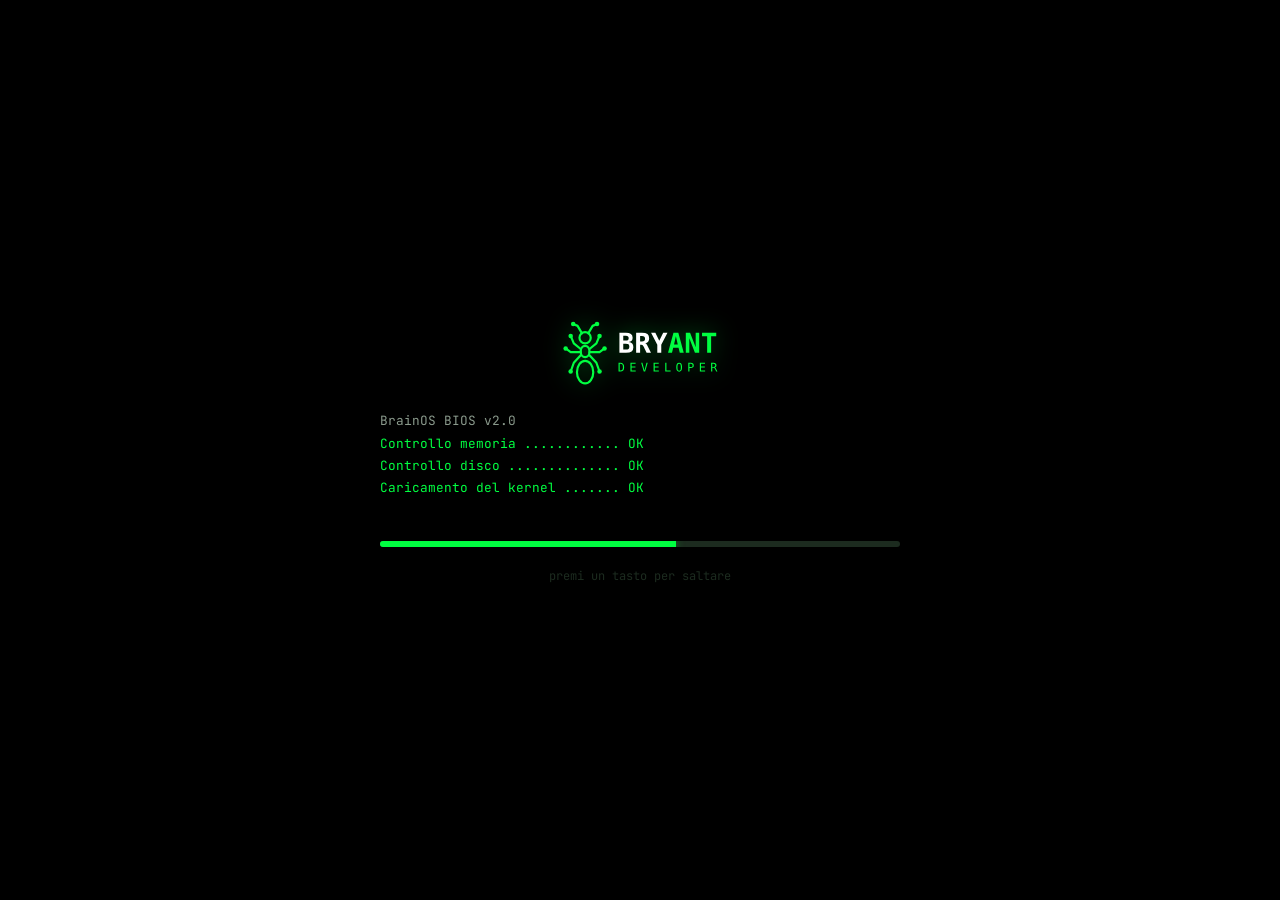
==== commit 7ae9fad8: "Add files via upload" ====
--- a/index.html
+++ b/index.html
@@ -1,412 +1,386 @@
-<!DOCTYPE html>
-<html lang="it">
-<head>
-  <meta charset="UTF-8">
-  <meta name="viewport" content="width=device-width, initial-scale=1.0">
-  <title>Brian Ortega | Home</title>
-  <!-- Font: mi collego in anticipo ai server di Google, così i caratteri arrivano prima -->
-  <link rel="preconnect" href="https://fonts.googleapis.com">
-  <link rel="preconnect" href="https://fonts.gstatic.com" crossorigin>
-  <link rel="preconnect" href="https://docs.google.com">
-  <link rel="stylesheet" href="https://fonts.googleapis.com/css2?family=Inter:wght@400;600;700&family=JetBrains+Mono:wght@400;700&display=swap">
-  <link rel="stylesheet" href="style.css">
-  <!-- Icona nella scheda del browser: la formica del logo -->
-  <link rel="icon" href="img/icona.svg" type="image/svg+xml">
-</head>
-<body class="pagina-home">
-
-  <!-- MENU in alto: uguale in tutte le pagine -->
-  <header class="menu">
-    <a href="index.html" class="logo"><img src="img/logo.svg" alt="Bryant Developer"></a>
-    <nav>
-      <a href="index.html" class="attivo">Home</a>
-      <a href="cv.html">CV</a>
-      <a href="stage.html">Stage</a>
-      <a href="extra.html">Extra</a>
-    </nav>
-  </header>
-
-  <main>
-    <!-- 1. TERMINALE: le righe arrivano dal foglio (sezione "avvio") -->
-    <section class="terminale" id="terminale">
-      <!-- I tre pulsanti della finestra: funzionano davvero (li comanda script.js) -->
-      <div class="pulsanti-finestra">
-        <button class="pulsante rosso" id="crollo" aria-label="Fai crollare il sistema" title="Non premere questo pulsante"></button>
-        <button class="pulsante giallo" id="apri-desktop" aria-label="Apri il desktop di BrainOS" title="Desktop di BrainOS"></button>
-        <button class="pulsante verde" id="raggi-x" aria-label="Vista a raggi X" title="Raggi X: guarda come è costruita la pagina"></button>
-      </div>
-
-      <div class="contenuto-terminale">
-        <!-- Si vede solo mentre i dati arrivano dal foglio -->
-        <p id="caricamento" class="caricamento">Connessione al server in corso</p>
-        <div id="righe-avvio"></div>
-        <h1 id="nome"></h1>
-        <p id="ruolo"></p>
-      </div>
-    </section>
-
-    <!-- Le parti con "dopo-avvio" compaiono solo quando il terminale ha finito di scrivere il nome -->
-
-    <!-- 2. PRESENTAZIONE: foto e testo arrivano dal foglio -->
-    <section class="presentazione dopo-avvio">
-      <img id="foto" alt="Foto di Brian Ortega">
-      <p id="testo-presentazione"></p>
-    </section>
-
-    <!-- 3. PASSIONI: le card le crea script.js -->
-    <section class="dopo-avvio secondo">
-      <h2>Le mie passioni</h2>
-      <div id="passioni" class="griglia"></div>
-    </section>
-
-    <!-- 4. COMPETENZE: le batterie le crea script.js -->
-    <section class="dopo-avvio terzo">
-      <h2>Competenze</h2>
-      <div id="competenze"></div>
-    </section>
-
-    <!-- Messaggio che compare solo se il foglio non si carica -->
-    <p id="errore" class="errore" hidden>Errore: dati non trovati. Riprova più tardi.</p>
-  </main>
-
-  <!-- FOOTER: uguale in tutte le pagine -->
-  <footer class="footer">
-    <div class="footer-contenuto">
-      <!-- Chi sono -->
-      <div class="footer-chi">
-        <img src="img/icona.svg" alt="" class="footer-formica">
-        <div>
-          <p class="footer-nome">Brian Ortega</p>
-          <p>Operatore informatico · Milano</p>
-        </div>
-      </div>
-
-      <!-- Contatto: il mio codice su GitHub (si apre in una nuova scheda) -->
-      <a class="footer-github" href="https://github.com/brianortegamancero-cmd" target="_blank" rel="noopener">
-        <img src="img/github.svg" alt="" width="20" height="20">
-        <span>github.com/brianortegamancero-cmd</span>
-      </a>
-
-      <!-- La scuola -->
-      <div class="footer-scuola">
-        <p>Progetto d'esame realizzato al</p>
-        <img src="img/logo-scuola.webp" alt="CFP Immaginazione e Lavoro" class="logo-scuola">
-      </div>
-    </div>
-
-    <p class="footer-fondo">© 2026 Brian Ortega · Realizzato in HTML, CSS e JavaScript · BrainOS v1.0</p>
-  </footer>
-
-  <!-- DESKTOP DI BRAINOS (pulsante giallo): resta nascosto finché non lo apri.
-       script.js lo apre, lo chiude e fa funzionare icone, menu start, orologio, batteria e la colonia -->
-  <div id="desktop" class="desktop" hidden>
-
-    <!-- SFONDO: il formicaio, un disegno SVG grande 960 x 552 pixel -->
-    <div class="mondo">
-      <svg class="formicaio" viewBox="0 0 960 552" aria-hidden="true" fill="none" stroke-linecap="round" stroke-linejoin="round">
-        <!-- sassolini nella terra -->
-        <g fill="#12301a">
-          <circle cx="120" cy="140" r="1.6"></circle><circle cx="260" cy="180" r="1.4"></circle><circle cx="350" cy="120" r="1.8"></circle><circle cx="600" cy="260" r="1.5"></circle><circle cx="720" cy="230" r="1.6"></circle><circle cx="880" cy="200" r="1.4"></circle><circle cx="150" cy="420" r="1.8"></circle><circle cx="420" cy="500" r="1.5"></circle><circle cx="560" cy="420" r="1.6"></circle><circle cx="700" cy="480" r="1.4"></circle><circle cx="900" cy="520" r="1.7"></circle><circle cx="80" cy="520" r="1.5"></circle><circle cx="620" cy="520" r="1.6"></circle><circle cx="780" cy="300" r="1.5"></circle><circle cx="360" cy="250" r="1.4"></circle><circle cx="470" cy="420" r="1.7"></circle>
-        </g>
-        <!-- ciuffi d'erba e linea del terreno con la collinetta del formicaio -->
-        <path class="erba" d="M60 90 l-3 -10 M64 90 l1 -14 M68 90 l4 -9 M180 90 l-2 -9 M184 90 l2 -12 M300 90 l-3 -11 M304 90 l1 -8 M640 90 l-2 -12 M644 90 l3 -9 M760 90 l-3 -9 M764 90 l1 -13 M768 90 l3 -8 M900 90 l-2 -11 M904 90 l2 -9" stroke="#1c5a2a" stroke-width="1.5"></path>
-        <path class="terreno" d="M-1000 90 H400 Q480 34 560 90 H2000" stroke="#1c2b1f" stroke-width="2"></path>
-
-        <!-- I SENTIERI IN SUPERFICIE (invisibili): le formiche li usano per uscire a cercare cibo -->
-        <path id="t-fuori-erba" d="M1150 84 H760"></path>
-        <path id="t-erba-buco" d="M760 84 H556 Q520 50 480 62"></path>
-        <path id="t-fuori-cimitero" d="M-260 84 H180"></path>
-        <path id="t-cimitero-buco" d="M180 84 H404 Q440 50 480 62"></path>
-
-        <!-- IL CIMITERO: il mucchietto lo disegna script.js, un segno per ogni formica morta -->
-        <g id="cimitero-disegno" fill="#8a9a8c"></g>
-        <text x="150" y="108" fill="#8a9a8c" font-family="JetBrains Mono, monospace" font-size="11">\cimitero</text>
-
-        <!-- LA NEVE: si vede solo d'inverno (classe "inverno" su .mondo) -->
-        <g class="neve">
-          <circle class="fiocco" style="animation-delay: 0s" cx="40" cy="10" r="1.6"></circle>
-          <circle class="fiocco" style="animation-delay: -1s" cx="120" cy="4" r="1.3"></circle>
-          <circle class="fiocco" style="animation-delay: -2.2s" cx="200" cy="12" r="1.8"></circle>
-          <circle class="fiocco" style="animation-delay: -0.5s" cx="280" cy="6" r="1.4"></circle>
-          <circle class="fiocco" style="animation-delay: -3s" cx="360" cy="10" r="1.6"></circle>
-          <circle class="fiocco" style="animation-delay: -1.6s" cx="440" cy="2" r="1.3"></circle>
-          <circle class="fiocco" style="animation-delay: -2.7s" cx="530" cy="8" r="1.8"></circle>
-          <circle class="fiocco" style="animation-delay: -0.8s" cx="610" cy="12" r="1.4"></circle>
-          <circle class="fiocco" style="animation-delay: -3.4s" cx="690" cy="4" r="1.6"></circle>
-          <circle class="fiocco" style="animation-delay: -1.3s" cx="770" cy="10" r="1.3"></circle>
-          <circle class="fiocco" style="animation-delay: -2.4s" cx="850" cy="6" r="1.8"></circle>
-          <circle class="fiocco" style="animation-delay: -0.2s" cx="930" cy="12" r="1.4"></circle>
-        </g>
-
-        <!-- TUNNEL E CAMERE: data-camera dice da quante camere scavate in su si vede quel pezzo
-             (1 = regina, 2 = uova, 3 = cibo, 4 = scorte, 5 = caserma).
-             Prima disegno tutti i bordi, poi tutti gli interni scuri: così i bordi non coprono gli incroci -->
-        <g stroke="#1c2b1f" stroke-width="20">
-          <path data-camera="1" d="M480 62 C474 95 480 125 492 150"></path>
-          <path data-camera="1" d="M492 150 C504 175 518 200 510 230"></path>
-          <path data-camera="1" d="M510 230 C590 250 650 290 700 320"></path>
-          <path data-camera="1" d="M700 320 C740 345 770 370 800 398"></path>
-          <path data-camera="2" d="M510 230 C490 290 430 310 400 350"></path>
-          <path data-camera="2" d="M400 350 C370 390 340 420 310 455"></path>
-          <path data-camera="3" d="M400 350 C360 335 310 325 275 303"></path>
-          <path data-camera="4" d="M492 150 C540 160 590 170 630 178"></path>
-          <path data-camera="5" d="M700 320 C690 380 665 420 645 465"></path>
-        </g>
-        <g fill="#1c2b1f">
-          <ellipse data-camera="1" cx="830" cy="410" rx="72" ry="30"></ellipse>
-          <ellipse data-camera="2" cx="300" cy="460" rx="60" ry="24"></ellipse>
-          <ellipse data-camera="3" cx="262" cy="300" rx="52" ry="22"></ellipse>
-          <ellipse data-camera="4" cx="650" cy="180" rx="44" ry="19"></ellipse>
-          <ellipse data-camera="5" cx="640" cy="480" rx="54" ry="22"></ellipse>
-        </g>
-        <!-- gli interni dei tunnel hanno un id: sono i percorsi che seguono le formiche (TRATTI in script.js) -->
-        <g stroke="#07150b" stroke-width="16">
-          <path id="t-buco-j1" data-camera="1" d="M480 62 C474 95 480 125 492 150"></path>
-          <path id="t-j1-j2" data-camera="1" d="M492 150 C504 175 518 200 510 230"></path>
-          <path id="t-j2-j4" data-camera="1" d="M510 230 C590 250 650 290 700 320"></path>
-          <path id="t-j4-regina" data-camera="1" d="M700 320 C740 345 770 370 800 398"></path>
-          <path id="t-j2-j3" data-camera="2" d="M510 230 C490 290 430 310 400 350"></path>
-          <path id="t-j3-uova" data-camera="2" d="M400 350 C370 390 340 420 310 455"></path>
-          <path id="t-j3-cibo" data-camera="3" d="M400 350 C360 335 310 325 275 303"></path>
-          <path id="t-j1-scorte" data-camera="4" d="M492 150 C540 160 590 170 630 178"></path>
-          <path id="t-j4-caserma" data-camera="5" d="M700 320 C690 380 665 420 645 465"></path>
-        </g>
-        <g fill="#07150b">
-          <ellipse data-camera="1" cx="830" cy="410" rx="70" ry="28"></ellipse>
-          <ellipse data-camera="2" cx="300" cy="460" rx="58" ry="22"></ellipse>
-          <ellipse data-camera="3" cx="262" cy="300" rx="50" ry="20"></ellipse>
-          <ellipse data-camera="4" cx="650" cy="180" rx="42" ry="17"></ellipse>
-          <ellipse data-camera="5" cx="640" cy="480" rx="52" ry="20"></ellipse>
-        </g>
-        <!-- il buco d'ingresso in cima alla collinetta -->
-        <ellipse cx="480" cy="62" rx="9" ry="4" fill="#000000"></ellipse>
-
-        <!-- camera del cibo: foglie e semi -->
-        <g data-camera="3">
-          <g fill="#0f8a2c">
-            <ellipse cx="240" cy="302" rx="5" ry="2.2" transform="rotate(-25 240 302)"></ellipse>
-            <ellipse cx="254" cy="296" rx="5" ry="2.2" transform="rotate(15 254 296)"></ellipse>
-            <ellipse cx="268" cy="304" rx="5" ry="2.2" transform="rotate(-10 268 304)"></ellipse>
-            <ellipse cx="282" cy="298" rx="5" ry="2.2" transform="rotate(30 282 298)"></ellipse>
-          </g>
-          <g fill="#e6e6e6"><circle cx="248" cy="307" r="1.8"></circle><circle cx="274" cy="293" r="1.8"></circle><circle cx="262" cy="309" r="1.8"></circle></g>
-        </g>
-        <!-- camera delle scorte: briciole -->
-        <g data-camera="4" fill="#8a9a8c">
-          <rect x="632" y="178" width="4" height="4"></rect><rect x="640" y="183" width="3" height="3"></rect><rect x="648" y="176" width="5" height="4"></rect><rect x="658" y="182" width="4" height="3"></rect><rect x="666" y="178" width="3" height="3"></rect>
-        </g>
-        <!-- i nomi delle camere, scritti come cartelle -->
-        <g fill="#8a9a8c" font-family="JetBrains Mono, monospace" font-size="11">
-          <text data-camera="1" x="800" y="374">\regina</text>
-          <text data-camera="2" x="276" y="430">\uova</text>
-          <text data-camera="3" x="232" y="272">\cibo</text>
-          <text data-camera="4" x="628" y="156">\scorte</text>
-          <text data-camera="5" x="606" y="450">\caserma</text>
-        </g>
-
-        <!-- le uova: le disegna script.js, tante quante sono davvero -->
-        <g id="uova-disegno" fill="#e6e6e6"></g>
-
-        <!-- la regina: una formica più grande, con la corona -->
-        <g id="regina" transform="translate(838 412) scale(2.2) translate(-12 -7)">
-          <path d="M11 7 L7.5 2.8 M12.3 7 L12 2 M13.5 7 L16.5 3 M11 7 L9 11.5 M12.3 7 L13.5 12 M13.5 7 L17.5 11 M19 5.6 L22 3 M19 8.4 L22 11" stroke="#00ff41" stroke-width="0.9"></path>
-          <ellipse cx="6" cy="7" rx="4.8" ry="3.3" fill="#00ff41"></ellipse>
-          <ellipse cx="12.2" cy="7" rx="2.4" ry="1.7" fill="#00ff41"></ellipse>
-          <circle cx="17.2" cy="7" r="2.4" fill="#00ff41"></circle>
-          <path d="M4.2 4.2 V9.8 M7.2 3.8 V10.2" stroke="#000000" stroke-width="0.6"></path>
-          <path d="M15.4 4.4 L15.8 2.6 L16.7 3.6 L17.2 2.2 L17.7 3.6 L18.6 2.6 L19 4.4 Z" fill="#ffffff"></path>
-        </g>
-        <!-- la nuova regina mentre cresce (seconda vita): un uovo grande con una piccola corona -->
-        <g id="regina-nuova" style="display: none">
-          <ellipse cx="832" cy="414" rx="8" ry="11" fill="#e6e6e6"></ellipse>
-          <path d="M826 401 L827 395 L830 398 L832 393 L834 398 L837 395 L838 401 Z" fill="#00ff41"></path>
-        </g>
-      </svg>
-
-      <!-- IL VELO DELLA NOTTE: scurisce il formicaio e mostra luna e stelle (classe "notte" su .mondo) -->
-      <div class="velo-notte">
-        <svg class="cielo-notte" viewBox="0 0 960 90" aria-hidden="true">
-          <path d="M904 14 a16 16 0 1 0 14 26 a12 12 0 1 1 -14 -26 z" fill="#e6e6e6"></path>
-          <g fill="#e6e6e6"><circle cx="90" cy="20" r="1"></circle><circle cx="230" cy="40" r="1.2"></circle><circle cx="380" cy="14" r="1"></circle><circle cx="620" cy="30" r="1.2"></circle><circle cx="760" cy="12" r="1"></circle><circle cx="840" cy="48" r="1"></circle></g>
-        </svg>
-      </div>
-
-      <!-- La formica "modello": script.js la copia per fare operaie, soldate, nemiche e alate -->
-      <div class="creatura formica" id="modello-formica" hidden>
-        <svg viewBox="0 0 24 14" aria-hidden="true">
-          <!-- due posizioni delle zampe che si alternano: sembra che cammini -->
-          <path class="zampe-a" d="M11 7 L7.5 2.8 M12.3 7 L12 2 M13.5 7 L16.5 3 M11 7 L9 11.5 M12.3 7 L13.5 12 M13.5 7 L17.5 11"></path>
-          <path class="zampe-b" d="M11 7 L9 2.5 M12.3 7 L13.5 2 M13.5 7 L17.5 3 M11 7 L7.5 11.2 M12.3 7 L12 12 M13.5 7 L16.5 11"></path>
-          <path d="M19 5.6 L22 3 M19 8.4 L22 11"></path>           <!-- antenne -->
-          <ellipse cx="6" cy="7" rx="4.8" ry="3.3"></ellipse>       <!-- addome -->
-          <ellipse cx="12.2" cy="7" rx="2.4" ry="1.7"></ellipse>    <!-- torace -->
-          <circle cx="17.2" cy="7" r="2.4"></circle>                <!-- testa -->
-          <path class="strisce" d="M4.2 4.2 V9.8 M7.2 3.8 V10.2"></path>
-          <rect class="carico" x="20.5" y="5" width="3.5" height="4" rx="0.6"></rect>  <!-- briciola, foglia, uovo o morta -->
-          <g class="ali"><ellipse cx="9" cy="2.5" rx="6" ry="2.4"></ellipse><ellipse cx="9" cy="11.5" rx="6" ry="2.4"></ellipse></g>  <!-- solo le alate -->
-        </svg>
-      </div>
-
-      <!-- Il ragno "modello": script.js lo copia quando arriva il pericolo -->
-      <div class="creatura ragno" id="modello-ragno" hidden>
-        <svg viewBox="-30 -20 60 64" aria-hidden="true">
-          <path d="M-5 -2 Q-16 -14 -24 -6 M-5 2 Q-18 -2 -26 8 M-5 5 Q-16 12 -22 22 M-4 8 Q-10 20 -14 30 M5 -2 Q16 -14 24 -6 M5 2 Q18 -2 26 8 M5 5 Q16 12 22 22 M4 8 Q10 20 14 30"></path>
-          <ellipse cx="0" cy="12" rx="8" ry="10"></ellipse>   <!-- corpo -->
-          <circle cx="0" cy="-2" r="6"></circle>              <!-- testa -->
-          <circle class="occhi" cx="-2.2" cy="-4" r="1.4"></circle>
-          <circle class="occhi" cx="2.2" cy="-4" r="1.4"></circle>
-        </svg>
-      </div>
-
-      <!-- LA PIOGGIA: gocce che cadono e acqua che entra nel tunnel principale -->
-      <div class="pericolo" id="pioggia" hidden>
-        <svg class="pioggia-disegno" viewBox="0 0 960 552" aria-hidden="true">
-          <path class="goccia" style="animation-delay: 0s" d="M30 30 l-3 10"></path>
-          <path class="goccia" style="animation-delay: -0.3s" d="M110 36 l-3 10"></path>
-          <path class="goccia" style="animation-delay: -0.6s" d="M190 28 l-3 10"></path>
-          <path class="goccia" style="animation-delay: -0.15s" d="M270 34 l-3 10"></path>
-          <path class="goccia" style="animation-delay: -0.45s" d="M350 30 l-3 10"></path>
-          <path class="goccia" style="animation-delay: -0.75s" d="M430 26 l-3 10"></path>
-          <path class="goccia" style="animation-delay: -0.2s" d="M520 26 l-3 10"></path>
-          <path class="goccia" style="animation-delay: -0.5s" d="M600 34 l-3 10"></path>
-          <path class="goccia" style="animation-delay: -0.8s" d="M680 28 l-3 10"></path>
-          <path class="goccia" style="animation-delay: -0.35s" d="M760 32 l-3 10"></path>
-          <path class="goccia" style="animation-delay: -0.65s" d="M840 30 l-3 10"></path>
-          <path class="goccia" style="animation-delay: -0.1s" d="M920 36 l-3 10"></path>
-          <path id="acqua" class="acqua" d="M480 62 C474 95 480 125 492 150 C504 175 518 200 510 230"></path>
-          <path class="rivolo" d="M480 62 C474 95 480 125 492 150 C504 175 518 200 510 230"></path>
-        </svg>
-      </div>
-    </div>
-
-    <!-- ICONE: data-app dice a script.js quale programma aprire -->
-    <div class="icone-desktop">
-      <button class="icona" data-app="cmd">
-        <span class="icona-disegno"><svg viewBox="0 0 24 24" aria-hidden="true"><path d="M3 5h18v14H3z M7 10l3 2.5L7 15 M12 15h5"></path></svg></span>
-        CMD
-      </button>
-      <button class="icona" data-app="terminale">
-        <span class="icona-disegno"><svg viewBox="0 0 24 24" aria-hidden="true"><path d="M3 4h18v12H3z M8 20h8 M12 16v4 M6 8h5 M6 11h8"></path></svg></span>
-        Terminale
-      </button>
-      <button class="icona" data-app="colonia">
-        <span class="icona-disegno"><svg viewBox="0 0 24 24" aria-hidden="true"><path d="M2 19h20 M5 19c2-7 4-10 7-10s5 3 7 10 M11 15h2"></path></svg></span>
-        Colonia
-      </button>
-      <button class="icona" data-app="phonix">
-        <span class="icona-disegno"><svg viewBox="0 0 24 24" aria-hidden="true"><path d="M8 2.5h8a1.5 1.5 0 0 1 1.5 1.5v16a1.5 1.5 0 0 1-1.5 1.5H8A1.5 1.5 0 0 1 6.5 20V4A1.5 1.5 0 0 1 8 2.5z M11 18.5h2 M12 7.5c1.6 1.4 2.2 2.6 2.2 3.6a2.2 2.2 0 0 1-4.4 0c0-.9.5-1.6 1.1-2.2"></path></svg></span>
-        Phonix
-      </button>
-      <button class="icona" data-app="cv">
-        <span class="icona-disegno"><svg viewBox="0 0 24 24" aria-hidden="true"><path d="M6 3h8l4 4v14H6z M14 3v4h4 M9 12h6 M9 16h6"></path></svg></span>
-        CV
-      </button>
-      <!-- Icone bloccate: hanno il lucchetto e dicono "Accesso negato" -->
-      <button class="icona" data-app="extra">
-        <span class="icona-disegno"><svg viewBox="0 0 24 24" aria-hidden="true"><path d="M12 3l2.6 5.6 6 .7-4.5 4.1 1.2 6L12 16.4 6.7 19.4l1.2-6L3.4 9.3l6-.7z"></path></svg></span>
-        Extra
-      </button>
-      <button class="icona bloccata" data-app="bloccato">
-        <span class="icona-disegno">
-          <svg viewBox="0 0 24 24" aria-hidden="true"><path d="M4 7h10 M18 7h2 M4 17h4 M12 17h8 M16 5v4 M10 15v4"></path></svg>
-          <svg class="lucchetto" viewBox="0 0 24 24" aria-hidden="true"><path d="M6 11h12v9H6z M9 11V8a3 3 0 0 1 6 0v3"></path></svg>
-        </span>
-        Pannello
-      </button>
-      <button class="icona bloccata" data-app="bloccato">
-        <span class="icona-disegno">
-          <svg viewBox="0 0 24 24" aria-hidden="true"><path d="M4 7h16 M9 7V4h6v3 M6 7l1 13h10l1-13 M10 11v6 M14 11v6"></path></svg>
-          <svg class="lucchetto" viewBox="0 0 24 24" aria-hidden="true"><path d="M6 11h12v9H6z M9 11V8a3 3 0 0 1 6 0v3"></path></svg>
-        </span>
-        Cestino
-      </button>
-    </div>
-
-    <!-- FINESTRA DELLA COLONIA (colonia.exe): i numeri li scrive script.js -->
-    <div id="finestra-colonia" class="finestra-desktop finestra-colonia" hidden>
-      <div class="finestra-barra">
-        <span>C:\BrainOS\colonia.exe</span>
-        <button id="colonia-chiudi" aria-label="Chiudi">✕</button>
-      </div>
-      <div class="finestra-corpo">
-        <p id="colonia-stato" class="colonia-stato">STATO: TRANQUILLA</p>
-        <dl class="colonia-numeri">
-          <dt>GIORNO</dt>  <dd id="colonia-giorno"></dd>
-          <dt>REGINA</dt>  <dd id="colonia-regina"></dd>
-          <dt>TEMPO</dt>   <dd id="colonia-tempo"></dd>
-          <dt>OPERAIE</dt> <dd id="colonia-operaie"></dd>
-          <dt>SOLDATE</dt> <dd id="colonia-soldate"></dd>
-          <dt>UOVA</dt>    <dd id="colonia-uova"></dd>
-          <dt>CIBO</dt>    <dd class="riga-cibo"><span class="barra-cibo"><span id="colonia-cibo-barra"></span></span><span id="colonia-cibo"></span></dd>
-          <dt>CAMERE</dt>  <dd id="colonia-camere"></dd>
-        </dl>
-        <p class="colonia-titolo-diario">DIARIO</p>
-        <div id="colonia-diario" class="colonia-diario"></div>
-        <button id="nuova-colonia" class="finestra-ok" hidden>[ NUOVA COLONIA ]</button>
-      </div>
-    </div>
-
-    <!-- SCHEDA DI UNA FORMICA: si apre cliccando una formica, il ragno o la regina -->
-    <div id="scheda" class="scheda" hidden>
-      <div class="finestra-barra">
-        <span id="scheda-titolo"></span>
-        <button id="scheda-chiudi" aria-label="Chiudi">✕</button>
-      </div>
-      <p id="scheda-testo" class="scheda-testo"></p>
-    </div>
-
-    <!-- FINESTRA DEI MESSAGGI (Accesso negato, Phonix): i testi li scrive script.js -->
-    <div id="finestra" class="finestra-desktop finestra-messaggio" hidden>
-      <div class="finestra-barra">
-        <span id="finestra-titolo"></span>
-        <button id="finestra-chiudi" aria-label="Chiudi">✕</button>
-      </div>
-      <div class="finestra-corpo">
-        <p id="finestra-intestazione" class="finestra-intestazione"></p>
-        <p id="finestra-testo"></p>
-        <button id="finestra-ok" class="finestra-ok">[ OK ]</button>
-      </div>
-    </div>
-
-    <p class="versione-desktop">BrainOS v1.0 · formicaio attivo</p>
-
-    <!-- MENU START: si apre con il pulsante start -->
-    <div id="menu-start" class="menu-start" hidden>
-      <p class="menu-start-titolo">BrainOS v1.0 · utente: Brian</p>
-      <button data-app="cmd">CMD</button>
-      <button data-app="terminale">Terminale</button>
-      <button data-app="colonia">Colonia</button>
-      <button data-app="phonix">Phonix</button>
-      <button data-app="cv">CV</button>
-      <button data-app="extra">Extra</button>
-      <button data-app="spegni" class="menu-start-spegni">Arresta il sistema</button>
-    </div>
-
-    <!-- BARRA DELLE APPLICAZIONI: start e programmi aperti a sinistra, Wi-Fi, batteria e orologio a destra -->
-    <div class="barra-applicazioni">
-      <div class="barra-sinistra">
-        <button id="start" class="start" aria-expanded="false" aria-controls="menu-start">
-          <img src="img/icona.svg" alt="">
-          start
-        </button>
-        <button id="tab-colonia" class="tab-colonia">colonia.exe</button>
-        <span id="app-aperta" class="app-aperta" hidden></span>
-      </div>
-
-      <div class="barra-destra">
-        <svg id="wifi" viewBox="0 0 24 24" role="img" aria-label="Connesso a Internet"><path d="M2.5 9a14 14 0 0 1 19 0 M5.5 12.5a9.5 9.5 0 0 1 13 0 M8.8 15.8a5 5 0 0 1 6.4 0 M12 19.5h.01"></path></svg>
-        <span class="batteria-desktop">
-          <svg viewBox="0 0 24 24" aria-hidden="true"><path d="M2.5 7.5h17v9h-17z M21.5 10.5v3"></path><rect id="batteria-carica" x="4.5" y="9.5" width="13" height="5"></rect></svg>
-          <span id="batteria-testo"></span>
-        </span>
-        <div class="orologio">
-          <span id="ora">--:--</span>
-          <span id="data"></span>
-        </div>
-      </div>
-    </div>
-  </div>
-
-  <script src="script.js"></script>
-</body>
-</html>
+<!DOCTYPE html>
+<html lang="it">
+<head>
+  <meta charset="UTF-8">
+  <meta name="viewport" content="width=device-width, initial-scale=1.0">
+  <title>BrainOS</title>
+  <!-- Font: mi collego in anticipo ai server di Google, così i caratteri arrivano prima -->
+  <link rel="preconnect" href="https://fonts.googleapis.com">
+  <link rel="preconnect" href="https://fonts.gstatic.com" crossorigin>
+  <link rel="preconnect" href="https://docs.google.com">
+  <link rel="stylesheet" href="https://fonts.googleapis.com/css2?family=Inter:wght@400;600;700&family=JetBrains+Mono:wght@400;700&display=swap">
+  <link rel="stylesheet" href="style.css">
+  <link rel="stylesheet" href="app.css">
+  <link rel="stylesheet" href="colonia.css">
+  <!-- Icona nella scheda del browser: la formica del logo -->
+  <link rel="icon" href="img/icona.svg" type="image/svg+xml">
+</head>
+<body>
+
+  <!-- 1. AVVIO: lo schermo nero con le righe del BIOS e la barra di caricamento -->
+  <section id="avvio" class="schermo avvio" hidden>
+    <img src="img/logo.svg" alt="Bryant Developer" class="avvio-logo">
+    <div id="avvio-righe" class="avvio-righe"></div>
+    <div class="avvio-barra"><div id="avvio-riempimento"></div></div>
+    <p class="avvio-salta">premi un tasto per saltare</p>
+  </section>
+
+  <!-- 2. SCHERMATA DI BLOCCO: orologio grande, si sblocca con un clic o un tasto -->
+  <section id="blocco" class="schermo blocco" hidden>
+    <div class="blocco-orologio">
+      <p id="blocco-ora" class="blocco-ora">--:--</p>
+      <p id="blocco-data" class="blocco-data"></p>
+    </div>
+    <p class="blocco-invito">clicca o premi un tasto per accedere</p>
+    <footer class="piede" data-piede></footer>
+  </section>
+
+  <!-- 3. LOGIN: utente Brian con la sua password -->
+  <section id="login" class="schermo login" hidden>
+    <form id="login-modulo" class="login-scheda" autocomplete="off">
+      <img id="login-foto" class="login-foto" src="img/foto.jpg" alt="Brian Ortega">
+      <h1 class="login-nome">Brian Ortega</h1>
+      <p class="login-ruolo">Amministratore · Bryant Developer</p>
+
+      <div class="login-campo">
+        <input id="login-password" type="password" placeholder="Password" aria-label="Password" autocomplete="off" spellcheck="false">
+        <button type="button" id="login-occhio" class="login-occhio" aria-label="Mostra la password" title="Mostra la password">
+          <svg viewBox="0 0 24 24" aria-hidden="true"><path d="M2 12s4-7 10-7 10 7 10 7-4 7-10 7S2 12 2 12z"></path><circle cx="12" cy="12" r="3"></circle></svg>
+        </button>
+        <button type="submit" class="login-invio" aria-label="Accedi">
+          <svg viewBox="0 0 24 24" aria-hidden="true"><path d="M5 12h14 M13 6l6 6-6 6"></path></svg>
+        </button>
+      </div>
+
+      <p id="login-errore" class="login-errore" role="alert"></p>
+      <p id="login-suggerimento" class="login-suggerimento">Inserisci la password per accedere.</p>
+    </form>
+
+    <footer class="piede" data-piede></footer>
+
+    <div class="login-fondo">
+      <span>BrainOS v2.0</span>
+      <button type="button" id="login-spegni" class="login-spegni" aria-label="Arresta il sistema" title="Arresta il sistema">
+        <svg viewBox="0 0 24 24" aria-hidden="true"><path d="M12 3v9 M6.3 6.5a8 8 0 1 0 11.4 0"></path></svg>
+      </button>
+    </div>
+  </section>
+
+  <!-- 3b. BENVENUTO: compare un attimo dopo il login -->
+  <section id="benvenuto" class="schermo benvenuto" hidden>
+    <div class="benvenuto-giro"></div>
+    <p>Benvenuto, Brian</p>
+  </section>
+
+  <!-- 4. IL SISTEMA: desktop, finestre, barra delle applicazioni -->
+  <div id="sistema" class="sistema" hidden>
+    <div id="sfondo" class="sfondo" data-sfondo="formicaio">
+      <img src="img/icona.svg" alt="" class="sfondo-formica">
+    </div>
+
+    <!-- il footer sul desktop: piccolo, in basso a destra sopra la barra -->
+    <footer class="piede piede-desktop" data-piede></footer>
+
+    <!-- icone: le crea os.js -->
+    <div id="icone" class="icone-desktop"></div>
+
+    <!-- le finestre aperte: le crea os.js -->
+    <div id="finestre" class="finestre"></div>
+
+    <!-- le notifiche: le crea funzioni.js -->
+    <div id="notifiche" class="notifiche" aria-live="polite"></div>
+
+    <!-- menu start -->
+    <div id="menu-start" class="menu-start" hidden>
+      <div class="menu-start-utente">
+        <img src="img/foto.jpg" alt="" class="menu-start-foto">
+        <div>
+          <p class="menu-start-nome">Brian Ortega</p>
+          <p class="menu-start-sotto">BrainOS v2.0</p>
+        </div>
+      </div>
+      <div id="menu-start-app" class="menu-start-app"></div>
+      <div class="menu-start-fondo">
+        <button type="button" data-potenza="disconnetti">Disconnetti</button>
+        <button type="button" data-potenza="riavvia">Riavvia</button>
+        <button type="button" data-potenza="arresta" class="menu-start-arresta">Arresta il sistema</button>
+      </div>
+    </div>
+
+    <!-- menu del tasto destro -->
+    <div id="menu-contestuale" class="menu-contestuale" hidden></div>
+
+    <!-- barra delle applicazioni -->
+    <div class="barra-applicazioni">
+      <div class="barra-sinistra">
+        <button id="start" class="start" aria-expanded="false" aria-controls="menu-start">
+          <img src="img/icona.svg" alt="">
+          start
+        </button>
+        <div id="barra-app" class="barra-app"></div>
+      </div>
+
+      <div class="barra-destra">
+        <button id="tasto-suoni" class="tasto-suoni" type="button" aria-label="Disattiva i suoni" title="Suoni attivi">
+          <svg viewBox="0 0 24 24" aria-hidden="true"><path d="M4 9h4l5-4v14l-5-4H4z"></path><path class="onde" d="M16 9a4 4 0 0 1 0 6 M18.5 6.5a8 8 0 0 1 0 11"></path><path class="croce" d="M16 9l5 6 M21 9l-5 6"></path></svg>
+        </button>
+        <svg id="wifi" viewBox="0 0 24 24" role="img" aria-label="Connesso a Internet"><path d="M2.5 9a14 14 0 0 1 19 0 M5.5 12.5a9.5 9.5 0 0 1 13 0 M8.8 15.8a5 5 0 0 1 6.4 0 M12 19.5h.01"></path></svg>
+        <span class="batteria-desktop">
+          <svg viewBox="0 0 24 24" aria-hidden="true"><path d="M2.5 7.5h17v9h-17z M21.5 10.5v3"></path><rect id="batteria-carica" x="4.5" y="9.5" width="13" height="5"></rect></svg>
+          <span id="batteria-testo"></span>
+        </span>
+        <div class="orologio">
+          <span id="ora">--:--</span>
+          <span id="data"></span>
+        </div>
+      </div>
+    </div>
+  </div>
+
+  <!-- 5. SPEGNIMENTO / RIAVVIO -->
+  <section id="spento" class="schermo spento-schermo" hidden>
+    <p id="spento-testo"></p>
+  </section>
+
+  <!-- IL FOOTER (uguale a quello del vecchio sito): os.js lo copia in blocco, login e desktop -->
+  <template id="modello-piede">
+    <div class="piede-chi">
+      <img src="img/icona.svg" alt="" class="piede-formica">
+      <div>
+        <p class="piede-nome">Brian Ortega</p>
+        <p>Operatore informatico · Milano</p>
+      </div>
+    </div>
+
+    <a class="piede-github" href="https://github.com/brianortegamancero-cmd" target="_blank" rel="noopener noreferrer">
+      <img src="img/github.svg" alt="" width="20" height="20">
+      <span>github.com/brianortegamancero-cmd</span>
+    </a>
+
+    <div class="piede-scuola">
+      <p>Progetto d'esame realizzato al</p>
+      <img src="img/logo-scuola.webp" alt="CFP Immaginazione e Lavoro" class="logo-scuola">
+    </div>
+
+    <p class="piede-fondo">© 2026 Brian Ortega · Realizzato in HTML, CSS e JavaScript · BrainOS v2.0</p>
+  </template>
+
+  <!-- MODELLO DELLA FINESTRA COLONIA: os.js lo copia quando apri l'app "Colonia" -->
+  <template id="modello-colonia">
+    <div class="colonia-app">
+      <div class="colonia-vista" id="colonia-vista">
+    <div class="mondo">
+      <svg class="formicaio" viewBox="0 0 960 552" aria-hidden="true" fill="none" stroke-linecap="round" stroke-linejoin="round">
+        <!-- sassolini nella terra -->
+        <g fill="#12301a">
+          <circle cx="120" cy="140" r="1.6"></circle><circle cx="260" cy="180" r="1.4"></circle><circle cx="350" cy="120" r="1.8"></circle><circle cx="600" cy="260" r="1.5"></circle><circle cx="720" cy="230" r="1.6"></circle><circle cx="880" cy="200" r="1.4"></circle><circle cx="150" cy="420" r="1.8"></circle><circle cx="420" cy="500" r="1.5"></circle><circle cx="560" cy="420" r="1.6"></circle><circle cx="700" cy="480" r="1.4"></circle><circle cx="900" cy="520" r="1.7"></circle><circle cx="80" cy="520" r="1.5"></circle><circle cx="620" cy="520" r="1.6"></circle><circle cx="780" cy="300" r="1.5"></circle><circle cx="360" cy="250" r="1.4"></circle><circle cx="470" cy="420" r="1.7"></circle>
+        </g>
+        <!-- ciuffi d'erba e linea del terreno con la collinetta del formicaio -->
+        <path class="erba" d="M60 90 l-3 -10 M64 90 l1 -14 M68 90 l4 -9 M180 90 l-2 -9 M184 90 l2 -12 M300 90 l-3 -11 M304 90 l1 -8 M640 90 l-2 -12 M644 90 l3 -9 M760 90 l-3 -9 M764 90 l1 -13 M768 90 l3 -8 M900 90 l-2 -11 M904 90 l2 -9" stroke="#1c5a2a" stroke-width="1.5"></path>
+        <path class="terreno" d="M-1000 90 H400 Q480 34 560 90 H2000" stroke="#1c2b1f" stroke-width="2"></path>
+
+        <!-- I SENTIERI IN SUPERFICIE (invisibili): le formiche li usano per uscire a cercare cibo -->
+        <path id="t-fuori-erba" d="M1150 84 H760"></path>
+        <path id="t-erba-buco" d="M760 84 H556 Q520 50 480 62"></path>
+        <path id="t-fuori-cimitero" d="M-260 84 H180"></path>
+        <path id="t-cimitero-buco" d="M180 84 H404 Q440 50 480 62"></path>
+
+        <!-- IL CIMITERO: il mucchietto lo disegna script.js, un segno per ogni formica morta -->
+        <g id="cimitero-disegno" fill="#8a9a8c"></g>
+        <text x="150" y="108" fill="#8a9a8c" font-family="JetBrains Mono, monospace" font-size="11">\cimitero</text>
+
+        <!-- LA NEVE: si vede solo d'inverno (classe "inverno" su .mondo) -->
+        <g class="neve">
+          <circle class="fiocco" style="animation-delay: 0s" cx="40" cy="10" r="1.6"></circle>
+          <circle class="fiocco" style="animation-delay: -1s" cx="120" cy="4" r="1.3"></circle>
+          <circle class="fiocco" style="animation-delay: -2.2s" cx="200" cy="12" r="1.8"></circle>
+          <circle class="fiocco" style="animation-delay: -0.5s" cx="280" cy="6" r="1.4"></circle>
+          <circle class="fiocco" style="animation-delay: -3s" cx="360" cy="10" r="1.6"></circle>
+          <circle class="fiocco" style="animation-delay: -1.6s" cx="440" cy="2" r="1.3"></circle>
+          <circle class="fiocco" style="animation-delay: -2.7s" cx="530" cy="8" r="1.8"></circle>
+          <circle class="fiocco" style="animation-delay: -0.8s" cx="610" cy="12" r="1.4"></circle>
+          <circle class="fiocco" style="animation-delay: -3.4s" cx="690" cy="4" r="1.6"></circle>
+          <circle class="fiocco" style="animation-delay: -1.3s" cx="770" cy="10" r="1.3"></circle>
+          <circle class="fiocco" style="animation-delay: -2.4s" cx="850" cy="6" r="1.8"></circle>
+          <circle class="fiocco" style="animation-delay: -0.2s" cx="930" cy="12" r="1.4"></circle>
+        </g>
+
+        <!-- TUNNEL E CAMERE: data-camera dice da quante camere scavate in su si vede quel pezzo
+             (1 = regina, 2 = uova, 3 = cibo, 4 = scorte, 5 = caserma).
+             Prima disegno tutti i bordi, poi tutti gli interni scuri: così i bordi non coprono gli incroci -->
+        <g stroke="#1c2b1f" stroke-width="20">
+          <path data-camera="1" d="M480 62 C474 95 480 125 492 150"></path>
+          <path data-camera="1" d="M492 150 C504 175 518 200 510 230"></path>
+          <path data-camera="1" d="M510 230 C590 250 650 290 700 320"></path>
+          <path data-camera="1" d="M700 320 C740 345 770 370 800 398"></path>
+          <path data-camera="2" d="M510 230 C490 290 430 310 400 350"></path>
+          <path data-camera="2" d="M400 350 C370 390 340 420 310 455"></path>
+          <path data-camera="3" d="M400 350 C360 335 310 325 275 303"></path>
+          <path data-camera="4" d="M492 150 C540 160 590 170 630 178"></path>
+          <path data-camera="5" d="M700 320 C690 380 665 420 645 465"></path>
+        </g>
+        <g fill="#1c2b1f">
+          <ellipse data-camera="1" cx="830" cy="410" rx="72" ry="30"></ellipse>
+          <ellipse data-camera="2" cx="300" cy="460" rx="60" ry="24"></ellipse>
+          <ellipse data-camera="3" cx="262" cy="300" rx="52" ry="22"></ellipse>
+          <ellipse data-camera="4" cx="650" cy="180" rx="44" ry="19"></ellipse>
+          <ellipse data-camera="5" cx="640" cy="480" rx="54" ry="22"></ellipse>
+        </g>
+        <!-- gli interni dei tunnel hanno un id: sono i percorsi che seguono le formiche (TRATTI in script.js) -->
+        <g stroke="#07150b" stroke-width="16">
+          <path id="t-buco-j1" data-camera="1" d="M480 62 C474 95 480 125 492 150"></path>
+          <path id="t-j1-j2" data-camera="1" d="M492 150 C504 175 518 200 510 230"></path>
+          <path id="t-j2-j4" data-camera="1" d="M510 230 C590 250 650 290 700 320"></path>
+          <path id="t-j4-regina" data-camera="1" d="M700 320 C740 345 770 370 800 398"></path>
+          <path id="t-j2-j3" data-camera="2" d="M510 230 C490 290 430 310 400 350"></path>
+          <path id="t-j3-uova" data-camera="2" d="M400 350 C370 390 340 420 310 455"></path>
+          <path id="t-j3-cibo" data-camera="3" d="M400 350 C360 335 310 325 275 303"></path>
+          <path id="t-j1-scorte" data-camera="4" d="M492 150 C540 160 590 170 630 178"></path>
+          <path id="t-j4-caserma" data-camera="5" d="M700 320 C690 380 665 420 645 465"></path>
+        </g>
+        <g fill="#07150b">
+          <ellipse data-camera="1" cx="830" cy="410" rx="70" ry="28"></ellipse>
+          <ellipse data-camera="2" cx="300" cy="460" rx="58" ry="22"></ellipse>
+          <ellipse data-camera="3" cx="262" cy="300" rx="50" ry="20"></ellipse>
+          <ellipse data-camera="4" cx="650" cy="180" rx="42" ry="17"></ellipse>
+          <ellipse data-camera="5" cx="640" cy="480" rx="52" ry="20"></ellipse>
+        </g>
+        <!-- il buco d'ingresso in cima alla collinetta -->
+        <ellipse cx="480" cy="62" rx="9" ry="4" fill="#000000"></ellipse>
+
+        <!-- camera del cibo: foglie e semi -->
+        <g data-camera="3">
+          <g fill="#0f8a2c">
+            <ellipse cx="240" cy="302" rx="5" ry="2.2" transform="rotate(-25 240 302)"></ellipse>
+            <ellipse cx="254" cy="296" rx="5" ry="2.2" transform="rotate(15 254 296)"></ellipse>
+            <ellipse cx="268" cy="304" rx="5" ry="2.2" transform="rotate(-10 268 304)"></ellipse>
+            <ellipse cx="282" cy="298" rx="5" ry="2.2" transform="rotate(30 282 298)"></ellipse>
+          </g>
+          <g fill="#e6e6e6"><circle cx="248" cy="307" r="1.8"></circle><circle cx="274" cy="293" r="1.8"></circle><circle cx="262" cy="309" r="1.8"></circle></g>
+        </g>
+        <!-- camera delle scorte: briciole -->
+        <g data-camera="4" fill="#8a9a8c">
+          <rect x="632" y="178" width="4" height="4"></rect><rect x="640" y="183" width="3" height="3"></rect><rect x="648" y="176" width="5" height="4"></rect><rect x="658" y="182" width="4" height="3"></rect><rect x="666" y="178" width="3" height="3"></rect>
+        </g>
+        <!-- i nomi delle camere, scritti come cartelle -->
+        <g fill="#8a9a8c" font-family="JetBrains Mono, monospace" font-size="11">
+          <text data-camera="1" x="800" y="374">\regina</text>
+          <text data-camera="2" x="276" y="430">\uova</text>
+          <text data-camera="3" x="232" y="272">\cibo</text>
+          <text data-camera="4" x="628" y="156">\scorte</text>
+          <text data-camera="5" x="606" y="450">\caserma</text>
+        </g>
+
+        <!-- le uova: le disegna script.js, tante quante sono davvero -->
+        <g id="uova-disegno" fill="#e6e6e6"></g>
+
+        <!-- la regina: una formica più grande, con la corona -->
+        <g id="regina" transform="translate(838 412) scale(2.2) translate(-12 -7)">
+          <path d="M11 7 L7.5 2.8 M12.3 7 L12 2 M13.5 7 L16.5 3 M11 7 L9 11.5 M12.3 7 L13.5 12 M13.5 7 L17.5 11 M19 5.6 L22 3 M19 8.4 L22 11" stroke="#00ff41" stroke-width="0.9"></path>
+          <ellipse cx="6" cy="7" rx="4.8" ry="3.3" fill="#00ff41"></ellipse>
+          <ellipse cx="12.2" cy="7" rx="2.4" ry="1.7" fill="#00ff41"></ellipse>
+          <circle cx="17.2" cy="7" r="2.4" fill="#00ff41"></circle>
+          <path d="M4.2 4.2 V9.8 M7.2 3.8 V10.2" stroke="#000000" stroke-width="0.6"></path>
+          <path d="M15.4 4.4 L15.8 2.6 L16.7 3.6 L17.2 2.2 L17.7 3.6 L18.6 2.6 L19 4.4 Z" fill="#ffffff"></path>
+        </g>
+        <!-- la nuova regina mentre cresce (seconda vita): un uovo grande con una piccola corona -->
+        <g id="regina-nuova" style="display: none">
+          <ellipse cx="832" cy="414" rx="8" ry="11" fill="#e6e6e6"></ellipse>
+          <path d="M826 401 L827 395 L830 398 L832 393 L834 398 L837 395 L838 401 Z" fill="#00ff41"></path>
+        </g>
+      </svg>
+
+      <!-- IL VELO DELLA NOTTE: scurisce il formicaio e mostra luna e stelle (classe "notte" su .mondo) -->
+      <div class="velo-notte">
+        <svg class="cielo-notte" viewBox="0 0 960 90" aria-hidden="true">
+          <path d="M904 14 a16 16 0 1 0 14 26 a12 12 0 1 1 -14 -26 z" fill="#e6e6e6"></path>
+          <g fill="#e6e6e6"><circle cx="90" cy="20" r="1"></circle><circle cx="230" cy="40" r="1.2"></circle><circle cx="380" cy="14" r="1"></circle><circle cx="620" cy="30" r="1.2"></circle><circle cx="760" cy="12" r="1"></circle><circle cx="840" cy="48" r="1"></circle></g>
+        </svg>
+      </div>
+
+      <!-- La formica "modello": script.js la copia per fare operaie, soldate, nemiche e alate -->
+      <div class="creatura formica" id="modello-formica" hidden>
+        <svg viewBox="0 0 24 14" aria-hidden="true">
+          <!-- due posizioni delle zampe che si alternano: sembra che cammini -->
+          <path class="zampe-a" d="M11 7 L7.5 2.8 M12.3 7 L12 2 M13.5 7 L16.5 3 M11 7 L9 11.5 M12.3 7 L13.5 12 M13.5 7 L17.5 11"></path>
+          <path class="zampe-b" d="M11 7 L9 2.5 M12.3 7 L13.5 2 M13.5 7 L17.5 3 M11 7 L7.5 11.2 M12.3 7 L12 12 M13.5 7 L16.5 11"></path>
+          <path d="M19 5.6 L22 3 M19 8.4 L22 11"></path>           <!-- antenne -->
+          <ellipse cx="6" cy="7" rx="4.8" ry="3.3"></ellipse>       <!-- addome -->
+          <ellipse cx="12.2" cy="7" rx="2.4" ry="1.7"></ellipse>    <!-- torace -->
+          <circle cx="17.2" cy="7" r="2.4"></circle>                <!-- testa -->
+          <path class="strisce" d="M4.2 4.2 V9.8 M7.2 3.8 V10.2"></path>
+          <rect class="carico" x="20.5" y="5" width="3.5" height="4" rx="0.6"></rect>  <!-- briciola, foglia, uovo o morta -->
+          <g class="ali"><ellipse cx="9" cy="2.5" rx="6" ry="2.4"></ellipse><ellipse cx="9" cy="11.5" rx="6" ry="2.4"></ellipse></g>  <!-- solo le alate -->
+        </svg>
+      </div>
+
+      <!-- Il ragno "modello": script.js lo copia quando arriva il pericolo -->
+      <div class="creatura ragno" id="modello-ragno" hidden>
+        <svg viewBox="-30 -20 60 64" aria-hidden="true">
+          <path d="M-5 -2 Q-16 -14 -24 -6 M-5 2 Q-18 -2 -26 8 M-5 5 Q-16 12 -22 22 M-4 8 Q-10 20 -14 30 M5 -2 Q16 -14 24 -6 M5 2 Q18 -2 26 8 M5 5 Q16 12 22 22 M4 8 Q10 20 14 30"></path>
+          <ellipse cx="0" cy="12" rx="8" ry="10"></ellipse>   <!-- corpo -->
+          <circle cx="0" cy="-2" r="6"></circle>              <!-- testa -->
+          <circle class="occhi" cx="-2.2" cy="-4" r="1.4"></circle>
+          <circle class="occhi" cx="2.2" cy="-4" r="1.4"></circle>
+        </svg>
+      </div>
+
+      <!-- LA PIOGGIA: gocce che cadono e acqua che entra nel tunnel principale -->
+      <div class="pericolo" id="pioggia" hidden>
+        <svg class="pioggia-disegno" viewBox="0 0 960 552" aria-hidden="true">
+          <path class="goccia" style="animation-delay: 0s" d="M30 30 l-3 10"></path>
+          <path class="goccia" style="animation-delay: -0.3s" d="M110 36 l-3 10"></path>
+          <path class="goccia" style="animation-delay: -0.6s" d="M190 28 l-3 10"></path>
+          <path class="goccia" style="animation-delay: -0.15s" d="M270 34 l-3 10"></path>
+          <path class="goccia" style="animation-delay: -0.45s" d="M350 30 l-3 10"></path>
+          <path class="goccia" style="animation-delay: -0.75s" d="M430 26 l-3 10"></path>
+          <path class="goccia" style="animation-delay: -0.2s" d="M520 26 l-3 10"></path>
+          <path class="goccia" style="animation-delay: -0.5s" d="M600 34 l-3 10"></path>
+          <path class="goccia" style="animation-delay: -0.8s" d="M680 28 l-3 10"></path>
+          <path class="goccia" style="animation-delay: -0.35s" d="M760 32 l-3 10"></path>
+          <path class="goccia" style="animation-delay: -0.65s" d="M840 30 l-3 10"></path>
+          <path class="goccia" style="animation-delay: -0.1s" d="M920 36 l-3 10"></path>
+          <path id="acqua" class="acqua" d="M480 62 C474 95 480 125 492 150 C504 175 518 200 510 230"></path>
+          <path class="rivolo" d="M480 62 C474 95 480 125 492 150 C504 175 518 200 510 230"></path>
+        </svg>
+      </div>
+    </div>
+        <!-- SCHEDA DI UNA FORMICA: si apre cliccando una formica, il ragno o la regina -->
+        <div id="scheda" class="scheda" hidden>
+          <div class="scheda-barra">
+            <span id="scheda-titolo"></span>
+            <button id="scheda-chiudi" aria-label="Chiudi">✕</button>
+          </div>
+          <p id="scheda-testo" class="scheda-testo"></p>
+        </div>
+      </div>
+
+      <!-- I NUMERI DELLA COLONIA: li scrive colonia.js -->
+      <div class="colonia-lato">
+        <div class="finestra-corpo">
+          <p id="colonia-stato" class="colonia-stato">STATO: TRANQUILLA</p>
+          <dl class="colonia-numeri">
+            <dt>GIORNO</dt>  <dd id="colonia-giorno"></dd>
+            <dt>REGINA</dt>  <dd id="colonia-regina"></dd>
+            <dt>TEMPO</dt>   <dd id="colonia-tempo"></dd>
+            <dt>OPERAIE</dt> <dd id="colonia-operaie"></dd>
+            <dt>SOLDATE</dt> <dd id="colonia-soldate"></dd>
+            <dt>UOVA</dt>    <dd id="colonia-uova"></dd>
+            <dt>CIBO</dt>    <dd class="riga-cibo"><span class="barra-cibo"><span id="colonia-cibo-barra"></span></span><span id="colonia-cibo"></span></dd>
+            <dt>CAMERE</dt>  <dd id="colonia-camere"></dd>
+          </dl>
+          <p class="colonia-titolo-diario">DIARIO</p>
+          <div id="colonia-diario" class="colonia-diario"></div>
+          <button id="nuova-colonia" class="finestra-ok" hidden>[ NUOVA COLONIA ]</button>
+        </div>
+      </div>
+    </div>
+  </template>
+
+  <script src="dati.js"></script>
+  <script src="colonia.js"></script>
+  <script src="terminale.js"></script>
+  <script src="funzioni.js"></script>
+  <script src="os.js"></script>
+</body>
+</html>
--- a/style.css
+++ b/style.css
@@ -1,2123 +1,1970 @@
-/* =====================================================
-   style.css – grafica comune a tutto il sito
-   Tema: "il sito come un dispositivo in assistenza"
-   Stile: tutto nero, scritte bianche, dettagli verdi (CMD / Matrix)
-   ===================================================== */
-
-/* Font: Inter per i testi, JetBrains Mono per lo stile terminale
-   (li carica l'HTML con <link>: è più veloce di @import qui dentro) */
-
-/* 1. COLORI (cambiandoli qui cambiano in tutto il sito) */
-:root {
-  --sfondo: #000000;      /* sfondo della pagina: nero */
-  --superficie: #0a0d0a;  /* riquadri e card: nero appena più chiaro */
-  --fascia: #0f1a11;      /* parti alte dei ticket: nero verdastro */
-  --bianco: #ffffff;      /* titoli e scritte importanti */
-  --testo: #e6e6e6;       /* testo normale: bianco morbido */
-  --grigio: #8a9a8c;      /* scritte secondarie */
-  --bordo: #1c2b1f;       /* bordi: verde molto scuro */
-  --verde: #00ff41;       /* verde Matrix */
-  --verde-tenue: rgba(0, 255, 65, 0.12);  /* verde trasparente per gli sfondi delle pastiglie */
-  --bagliore: 0 0 8px rgba(0, 255, 65, 0.5); /* luce verde intorno alle scritte, come un vecchio monitor */
-  --mono: "JetBrains Mono", Consolas, monospace;
-}
-
-/* 2. BASE */
-* {
-  box-sizing: border-box;
-}
-
-html {
-  background: var(--sfondo);   /* nero anche dietro alla pagina (serve per lo spegnimento) */
-}
-
-body {
-  display: flex;               /* menu, contenuto e footer uno sotto l'altro */
-  flex-direction: column;
-  min-height: 100vh;           /* la pagina è alta almeno quanto lo schermo */
-  margin: 0;
-  font-family: "Inter", Arial, sans-serif;
-  background: var(--sfondo);
-  color: var(--testo);
-  line-height: 1.6;
-}
-
-/* Testo selezionato col mouse: verde con scritta nera, come nel terminale */
-::selection {
-  background: var(--verde);
-  color: var(--sfondo);
-}
-
-main {
-  flex: 1;                     /* il contenuto si allarga: così il footer resta sempre in fondo */
-  width: 100%;
-  max-width: 1000px;
-  margin: 0 auto;
-  padding: 0 20px 40px;
-}
-
-h1, h2, h3 {
-  color: var(--bianco);
-}
-
-/* Titoli delle sezioni con "// " davanti, come un commento nel codice */
-h2 {
-  font-size: 1.6rem;
-  margin: 48px 0 20px;
-}
-
-h2::before {
-  content: "// ";
-  color: var(--verde);
-  font-family: var(--mono);
-  text-shadow: var(--bagliore);
-}
-
-/* 3. MENU */
-.menu {
-  position: sticky;      /* resta in alto quando scorri */
-  top: 0;
-  z-index: 10;
-  display: flex;
-  justify-content: space-between;
-  align-items: center;
-  padding: 16px 24px;
-  background: var(--sfondo);
-  border-bottom: 1px solid var(--bordo);
-}
-
-/* Il logo Bryant Developer (la formica) */
-.logo {
-  display: block;
-  line-height: 0;                /* niente spazio vuoto sotto l'immagine */
-}
-
-.logo img {
-  display: block;
-  height: 48px;
-  width: auto;
-  transition: filter 0.2s;
-}
-
-/* Passando sopra al logo, la formica si illumina */
-.logo:hover img {
-  filter: drop-shadow(0 0 6px rgba(0, 255, 65, 0.6));
-}
-
-.menu nav {
-  display: flex;
-  flex-wrap: wrap;
-  gap: 22px;
-}
-
-/* Ogni voce del menu ha un interruttore stile iPhone davanti */
-.menu nav a {
-  position: relative;
-  display: inline-flex;
-  align-items: center;
-  gap: 8px;
-  color: var(--testo);
-  text-decoration: none;
-}
-
-/* La "pista" dell'interruttore: grigia quando è spento */
-.menu nav a::before {
-  content: "";
-  width: 34px;
-  height: 20px;
-  border-radius: 999px;
-  background: #3a3a3c;
-  transition: background 0.25s;
-}
-
-/* Il pallino bianco che scorre */
-.menu nav a::after {
-  content: "";
-  position: absolute;
-  top: 50%;
-  left: 2px;
-  width: 16px;
-  height: 16px;
-  margin-top: -8px;
-  border-radius: 50%;
-  background: var(--bianco);
-  box-shadow: 0 1px 3px rgba(0, 0, 0, 0.5);
-  transition: transform 0.25s;
-}
-
-.menu nav a:hover::before {
-  background: #4a4a4d;
-}
-
-/* Pagina attiva: interruttore acceso (verde, pallino a destra) */
-.menu nav a.attivo {
-  color: var(--verde);
-  text-shadow: var(--bagliore);
-}
-
-.menu nav a.attivo::before {
-  background: var(--verde);
-  box-shadow: var(--bagliore);
-}
-
-.menu nav a.attivo::after {
-  transform: translateX(14px);
-}
-
-/* 4. TERMINALE (solo Home) */
-.terminale {
-  position: relative;
-  margin: 32px 0;
-  padding: 56px 32px 40px;
-  background: var(--superficie);
-  border: 1px solid var(--bordo);
-  border-radius: 12px;
-  font-family: var(--mono);
-  color: var(--verde);
-  text-shadow: var(--bagliore);
-}
-
-/* I tre pulsanti della finestra: rosso = crollo, giallo = desktop di BrainOS, verde = raggi X */
-.pulsanti-finestra {
-  position: absolute;
-  top: 16px;
-  left: 20px;
-  display: flex;
-  gap: 8px;
-}
-
-.pulsante {
-  position: relative;
-  width: 14px;
-  height: 14px;
-  padding: 0;
-  border: none;
-  border-radius: 50%;
-  cursor: pointer;
-}
-
-.pulsante.rosso  { background: #ff5f56; }
-.pulsante.giallo { background: #ffbd2e; }
-.pulsante.verde  { background: #27c93f; }
-
-/* Passando sopra ai pulsanti compaiono i simboli × − x, come su Mac */
-.pulsante::before {
-  position: absolute;
-  inset: 0;
-  display: flex;
-  align-items: center;
-  justify-content: center;
-  color: rgba(0, 0, 0, 0.6);
-  font: 700 11px/1 var(--mono);
-  text-shadow: none;
-  opacity: 0;
-}
-
-.pulsante.rosso::before  { content: "×"; }
-.pulsante.giallo::before { content: "−"; }   /* − = riduci il sito e guarda il desktop */
-.pulsante.verde::before  { content: "x"; }   /* x come raggi X */
-
-.pulsanti-finestra:hover .pulsante::before {
-  opacity: 1;
-}
-
-#righe-avvio p {
-  margin: 4px 0;
-  opacity: 0.8;
-  animation: appari 0.3s ease;
-}
-
-#nome {
-  min-height: 1.2em;     /* lo spazio c'è già prima che il nome si scriva */
-  margin: 28px 0 4px;
-  font-size: clamp(2.2rem, 6vw, 4rem);
-  line-height: 1.2;
-  color: var(--bianco);
-  text-shadow: 0 0 14px rgba(0, 255, 65, 0.35);
-}
-
-/* Cursore lampeggiante dopo il nome */
-#nome::after {
-  content: "_";
-  color: var(--verde);
-  animation: lampeggia 1s steps(1) infinite;
-}
-
-#ruolo {
-  min-height: 1.6em;
-  margin: 0;
-  font-size: 1.1rem;
-}
-
-/* HOME: presentazione, passioni e competenze restano nascoste finché il terminale
-   non ha finito di scrivere il nome. Poi script.js aggiunge la classe "avviato" al body
-   e compaiono una alla volta, salendo leggermente */
-.dopo-avvio {
-  visibility: hidden;
-  opacity: 0;
-  transform: translateY(16px);
-  transition: opacity 0.6s ease, transform 0.6s ease, visibility 0.6s;
-}
-
-.avviato .dopo-avvio {
-  visibility: visible;
-  opacity: 1;
-  transform: none;
-}
-
-/* La seconda e la terza parte partono un po' dopo, così escono una dopo l'altra */
-.avviato .dopo-avvio.secondo { transition-delay: 0.3s; }
-.avviato .dopo-avvio.terzo   { transition-delay: 0.6s; }
-
-/* 5. PRESENTAZIONE */
-.presentazione {
-  display: flex;
-  align-items: center;
-  gap: 32px;
-  padding: 32px;
-  background: var(--superficie);
-  border: 1px solid var(--bordo);
-  border-radius: 12px;
-}
-
-#foto {
-  flex-shrink: 0;
-  width: 160px;
-  height: 160px;
-  border-radius: 50%;
-  object-fit: cover;     /* la foto riempie il cerchio senza deformarsi */
-  border: 3px solid var(--verde);
-  box-shadow: var(--bagliore);
-  background: var(--bordo);
-}
-
-/* Finché la foto non arriva dal foglio (l'immagine non ha ancora un src):
-   niente scritta, solo il cerchio che "respira" piano */
-#foto:not([src]) {
-  color: transparent;            /* nasconde la scritta "Foto di Brian Ortega" */
-  animation: respiro 1.5s ease-in-out infinite;
-}
-
-.presentazione p {
-  margin: 0;
-  font-size: 1.05rem;
-}
-
-/* 6. CARD DELLE PASSIONI */
-.griglia {
-  display: grid;
-  grid-template-columns: repeat(auto-fit, minmax(250px, 1fr));
-  gap: 20px;
-}
-
-.card {
-  overflow: hidden;
-  background: var(--superficie);
-  border: 1px solid var(--bordo);
-  border-radius: 12px;
-  transition: transform 0.2s, border-color 0.2s;
-}
-
-/* Al passaggio del mouse la card sale e il bordo si accende di verde */
-.card:hover {
-  transform: translateY(-4px);
-  border-color: var(--verde);
-}
-
-.card img {
-  display: block;
-  width: 100%;
-  height: 180px;
-  object-fit: cover;
-  background: var(--bordo);
-}
-
-.card h3 {
-  margin: 16px 20px 8px;
-}
-
-.card p {
-  margin: 0 20px 20px;
-  color: var(--grigio);
-}
-
-/* 7. COMPETENZE COME BATTERIE */
-.competenza {
-  display: flex;
-  align-items: center;
-  gap: 16px;
-  margin-bottom: 12px;
-  padding: 16px 20px;
-  background: var(--superficie);
-  border: 1px solid var(--bordo);
-  border-radius: 12px;
-}
-
-.nome-competenza {
-  flex: 1;
-  font-weight: 600;
-}
-
-.batteria {
-  position: relative;
-  width: 180px;
-  height: 26px;
-  padding: 3px;
-  border: 2px solid var(--testo);
-  border-radius: 6px;
-}
-
-/* Il "polo" della batteria a destra */
-.batteria::after {
-  content: "";
-  position: absolute;
-  top: 6px;
-  right: -7px;
-  width: 4px;
-  height: 10px;
-  background: var(--testo);
-  border-radius: 0 2px 2px 0;
-}
-
-.carica {
-  height: 100%;
-  background: var(--verde);
-  border-radius: 3px;
-  box-shadow: var(--bagliore);
-  /* parte dopo 0,9 secondi (il tempo che compaia la sezione) e fino ad allora resta vuota */
-  animation: ricarica 1.5s ease-out 0.9s backwards;
-}
-
-.percentuale {
-  width: 48px;
-  text-align: right;
-  font-family: var(--mono);
-  color: var(--grigio);
-}
-
-/* 8. MESSAGGIO D'ERRORE (rosso, come un errore nel terminale) */
-.errore {
-  margin-top: 32px;
-  padding: 16px 20px;
-  background: #1a0606;
-  color: #ff5f56;
-  border-left: 4px solid #ff5f56;
-  font-family: var(--mono);
-}
-
-/* 9. FOOTER */
-.footer {
-  margin-top: 48px;
-  padding: 32px 24px 20px;
-  background: var(--sfondo);
-  border-top: 1px solid var(--bordo);
-  color: var(--grigio);
-  font-size: 0.9rem;
-}
-
-.footer p {
-  margin: 0;
-}
-
-/* Tre blocchi in fila: chi sono, GitHub, la scuola */
-.footer-contenuto {
-  display: flex;
-  flex-wrap: wrap;
-  align-items: center;
-  justify-content: space-between;
-  gap: 24px;
-  max-width: 1000px;
-  margin: 0 auto;
-}
-
-.footer-chi {
-  display: flex;
-  align-items: center;
-  gap: 12px;
-}
-
-.footer-formica {
-  width: 40px;
-  height: 40px;
-}
-
-.footer-nome {
-  color: var(--bianco);
-  font-weight: 600;
-}
-
-/* Il link a GitHub come una pastiglia che si accende di verde */
-.footer-github {
-  display: inline-flex;
-  align-items: center;
-  gap: 10px;
-  padding: 10px 16px;
-  border: 1px solid var(--bordo);
-  border-radius: 999px;
-  color: var(--testo);
-  text-decoration: none;
-  font-family: var(--mono);
-  font-size: 0.85rem;
-  transition: border-color 0.2s, color 0.2s;
-}
-
-.footer-github:hover {
-  border-color: var(--verde);
-  color: var(--verde);
-}
-
-.footer-scuola {
-  display: flex;
-  flex-direction: column;
-  align-items: flex-end;
-  gap: 8px;
-}
-
-/* Il logo della scuola su una targhetta bianca:
-   così i suoi colori originali si leggono bene e non lo modifico */
-.logo-scuola {
-  height: 58px;
-  width: auto;
-  padding: 6px 10px;
-  background: var(--bianco);
-  border-radius: 8px;
-}
-
-/* (con .footer davanti, se no la regola ".footer p" gli toglierebbe i margini) */
-.footer .footer-fondo {
-  max-width: 1000px;
-  margin: 24px auto 0;
-  padding-top: 16px;
-  border-top: 1px solid var(--bordo);
-  text-align: center;
-  font-size: 0.8rem;
-}
-
-/* 10. TITOLO DELLE PAGINE INTERNE (CV, Stage, Lavori, Extra) */
-.titolo-pagina {
-  margin: 48px 0 0;
-  font-family: var(--mono);
-  font-size: clamp(2rem, 5vw, 2.8rem);
-  line-height: 1.2;
-}
-
-.titolo-pagina::before {
-  content: "> ";
-  color: var(--verde);
-  text-shadow: var(--bagliore);
-}
-
-/* Cursore lampeggiante, come nella Home */
-.titolo-pagina::after {
-  content: "_";
-  color: var(--verde);
-  animation: lampeggia 1s steps(1) infinite;
-}
-
-/* 11. LINEA DEL TEMPO (CV: lavoro e istruzione) */
-.timeline {
-  margin-left: 8px;              /* spazio per i pallini che escono a sinistra */
-  padding-left: 28px;
-  border-left: 2px solid var(--bordo);   /* la linea verticale */
-}
-
-.tappa {
-  position: relative;
-  margin-bottom: 16px;
-  padding: 20px 24px;
-  background: var(--superficie);
-  border: 1px solid var(--bordo);
-  border-radius: 12px;
-  animation: appari 0.4s ease;
-}
-
-.tappa:last-child {
-  margin-bottom: 0;
-}
-
-/* Il pallino sulla linea, all'altezza del periodo */
-.tappa::before {
-  content: "";
-  position: absolute;
-  top: 24px;
-  left: -37px;                   /* lo porta sopra la linea verticale */
-  box-sizing: border-box;
-  width: 14px;
-  height: 14px;
-  border-radius: 50%;
-  background: var(--sfondo);
-  border: 3px solid var(--verde);
-}
-
-/* Quello che sto facendo adesso: pallino pieno che pulsa, come un LED acceso */
-.tappa.in-corso::before {
-  background: var(--verde);
-  animation: impulso 2s infinite;
-}
-
-.periodo {
-  margin: 0 0 4px;
-  font-family: var(--mono);
-  font-size: 0.85rem;
-  text-transform: uppercase;
-  color: var(--verde);
-}
-
-.tappa h3 {
-  margin: 0;
-  font-size: 1.15rem;
-}
-
-.luogo {
-  margin: 2px 0 0;
-  color: var(--grigio);
-}
-
-.descrizione {
-  margin: 12px 0 0;
-}
-
-/* 12. ETICHETTE (competenze trasversali) */
-.etichette {
-  display: flex;
-  flex-wrap: wrap;
-  gap: 12px;
-}
-
-.etichetta {
-  display: inline-flex;
-  align-items: center;
-  gap: 10px;
-  padding: 10px 18px;
-  background: var(--superficie);
-  border: 1px solid var(--bordo);
-  border-radius: 999px;          /* bordi tutti tondi */
-  font-weight: 600;
-}
-
-/* La lucina verde davanti a ogni etichetta */
-.etichetta::before {
-  content: "";
-  width: 8px;
-  height: 8px;
-  border-radius: 50%;
-  background: var(--verde);
-  box-shadow: var(--bagliore);
-}
-
-/* 13. LINGUE */
-.lingue {
-  display: grid;
-  grid-template-columns: repeat(auto-fit, minmax(220px, 1fr));
-  gap: 16px;
-}
-
-.lingua {
-  display: flex;
-  justify-content: space-between;
-  align-items: center;
-  padding: 16px 20px;
-  background: var(--superficie);
-  border: 1px solid var(--bordo);
-  border-radius: 12px;
-}
-
-.nome-lingua {
-  font-weight: 600;
-}
-
-.livello {
-  font-family: var(--mono);
-  font-size: 0.85rem;
-  color: var(--verde);
-}
-
-/* MESSAGGIO DI CARICAMENTO: si vede solo mentre i dati arrivano dal foglio */
-.caricamento {
-  margin: 8px 0 0;
-  font-family: var(--mono);
-  color: var(--verde);
-  text-shadow: var(--bagliore);
-}
-
-.caricamento::before {
-  content: "> ";
-}
-
-/* Cursore che lampeggia: fa capire che sta lavorando */
-.caricamento::after {
-  content: "_";
-  animation: lampeggia 1s steps(1) infinite;
-}
-
-.caricamento[hidden] {
-  display: none;
-}
-
-/* 14. RIEPILOGO SOTTO IL TITOLO (es. "Ticket trovati: 2") */
-.riepilogo {
-  min-height: 1.6em;             /* lo spazio c'è già prima che arrivino i dati */
-  margin: 8px 0 0;
-  font-family: var(--mono);
-  color: var(--grigio);
-}
-
-/* 15. TICKET DI ASSISTENZA (pagina Stage) */
-.griglia-ticket {
-  display: grid;
-  grid-template-columns: repeat(auto-fit, minmax(300px, 1fr));
-  gap: 20px;
-}
-
-.ticket {
-  overflow: hidden;              /* la parte alta segue gli angoli tondi */
-  background: var(--superficie);
-  border: 1px solid var(--bordo);
-  border-radius: 12px;
-  transition: transform 0.2s, border-color 0.2s;
-  animation: appari 0.4s ease;
-}
-
-.ticket:hover {
-  transform: translateY(-4px);
-  border-color: var(--verde);
-}
-
-/* Parte alta del ticket: numero e stato */
-.ticket-testa {
-  display: flex;
-  justify-content: space-between;
-  align-items: center;
-  gap: 12px;
-  padding: 14px 24px;
-  background: var(--fascia);
-  border-bottom: 1px solid var(--bordo);
-  font-family: var(--mono);
-}
-
-.numero-ticket {
-  color: var(--bianco);
-  font-weight: 700;
-}
-
-/* Lo stato: pastiglia verde con la lucina, come un LED acceso */
-.stato {
-  display: inline-flex;
-  align-items: center;
-  gap: 8px;
-  padding: 4px 12px;
-  border-radius: 999px;
-  background: var(--verde-tenue);
-  color: var(--verde);
-  font-size: 0.8rem;
-  font-weight: 700;
-}
-
-.stato::before {
-  content: "";
-  width: 8px;
-  height: 8px;
-  border-radius: 50%;
-  background: var(--verde);
-  box-shadow: var(--bagliore);
-}
-
-.ticket-corpo {
-  padding: 24px;
-}
-
-.ticket-corpo h3 {
-  margin: 0 0 16px;
-  font-size: 1.2rem;
-}
-
-/* Dettagli in due colonne: etichetta a sinistra, valore a destra */
-.ticket-corpo dl {
-  display: grid;
-  grid-template-columns: max-content 1fr;
-  gap: 10px 20px;
-  margin: 0;
-}
-
-.ticket-corpo dt {
-  padding-top: 2px;
-  font-family: var(--mono);
-  font-size: 0.8rem;
-  text-transform: uppercase;
-  color: var(--grigio);
-}
-
-.ticket-corpo dd {
-  margin: 0;
-}
-
-/* 15b. PAGINA EXTRA (i miei lavori): card come quelle delle passioni nella Home */
-
-/* finché il titolo non arriva dal foglio, lo spazio c'è già */
-#titolo-extra {
-  min-height: 1.2em;
-}
-
-.intro-extra {
-  max-width: 640px;
-  min-height: 1.6em;
-  margin: 8px 0 32px;
-  color: var(--grigio);
-}
-
-/* la card è una colonna: immagine sopra, testi sotto, pulsante sempre in fondo */
-.card-extra {
-  display: flex;
-  flex-direction: column;
-}
-
-.card-corpo {
-  display: flex;
-  flex: 1;
-  flex-direction: column;
-  gap: 8px;
-  padding: 18px 20px 20px;
-}
-
-.card-extra h3,
-.card-extra p {
-  margin: 0;
-}
-
-/* la categoria: piccola etichetta verde */
-.categoria {
-  align-self: flex-start;
-  padding: 3px 10px;
-  border-radius: 999px;
-  background: var(--verde-tenue);
-  color: var(--verde);
-  font: 700 0.75rem var(--mono);
-  text-transform: uppercase;
-  letter-spacing: 0.06em;
-}
-
-/* il pulsante "Apri": bordo verde, si riempie passandoci sopra */
-.pulsante-apri {
-  align-self: flex-start;
-  margin-top: auto;              /* lo spinge in fondo alla card */
-  padding: 8px 18px;
-  border: 1px solid var(--verde);
-  border-radius: 8px;
-  color: var(--verde);
-  font: 700 0.85rem var(--mono);
-  text-decoration: none;
-  transition: background 0.2s, color 0.2s;
-}
-
-.pulsante-apri::after {
-  content: " ↗";
-}
-
-.pulsante-apri:hover {
-  background: var(--verde);
-  color: var(--sfondo);
-}
-
-/* 16. ANIMAZIONI */
-@keyframes appari {
-  from { opacity: 0; transform: translateY(4px); }
-}
-
-@keyframes lampeggia {
-  50% { opacity: 0; }
-}
-
-@keyframes ricarica {
-  from { width: 0; }    /* la batteria parte vuota e si carica */
-}
-
-@keyframes respiro {
-  50% { opacity: 0.4; }
-}
-
-@keyframes impulso {
-  from { box-shadow: 0 0 0 0 rgba(0, 255, 65, 0.6); }
-  to   { box-shadow: 0 0 0 10px rgba(0, 255, 65, 0); }
-}
-
-/* 17. EASTER EGG: CMD SEGRETO (si apre con 4 clic sul logo) */
-.cmd-sfondo {
-  position: fixed;              /* copre tutta la pagina */
-  inset: 0;
-  z-index: 100;
-  display: flex;
-  align-items: center;
-  justify-content: center;
-  padding: 20px;
-  background: rgba(0, 0, 0, 0.75);
-}
-
-.cmd-sfondo[hidden] {
-  display: none;                /* quando è chiuso non si vede */
-}
-
-.cmd-finestra {
-  display: flex;
-  flex-direction: column;
-  width: 100%;
-  max-width: 720px;
-  height: 70vh;
-  max-height: 480px;
-  overflow: hidden;
-  background: #0c0c0c;          /* il nero del CMD di Windows */
-  border: 1px solid var(--bordo);
-  border-radius: 8px;
-  box-shadow: 0 0 30px rgba(0, 255, 65, 0.15);
-  font-family: var(--mono);
-  animation: appari 0.2s ease;
-}
-
-.cmd-barra {
-  display: flex;
-  justify-content: space-between;
-  align-items: center;
-  padding: 6px 6px 6px 14px;
-  background: #1f1f1f;
-  color: var(--testo);
-  font-size: 0.85rem;
-}
-
-.cmd-chiudi {
-  padding: 4px 12px;
-  background: none;
-  border: none;
-  border-radius: 4px;
-  color: var(--testo);
-  font-size: 1rem;
-  cursor: pointer;
-}
-
-/* La X diventa rossa, come in Windows */
-.cmd-chiudi:hover {
-  background: #e81123;
-  color: var(--bianco);
-}
-
-.cmd-schermo {
-  flex: 1;
-  overflow-y: auto;             /* se le righe sono tante, si scorre */
-  padding: 12px 16px;
-  color: #cccccc;
-  font-size: 0.9rem;
-  cursor: text;
-}
-
-.cmd-schermo p {
-  margin: 0;
-  white-space: pre-wrap;        /* rispetta gli "a capo" e gli spazi */
-}
-
-.cmd-verde {
-  color: var(--verde);
-  text-shadow: var(--bagliore);
-}
-
-.cmd-input {
-  display: flex;
-}
-
-.cmd-input label {
-  white-space: nowrap;
-}
-
-.cmd-input input {
-  flex: 1;
-  min-width: 0;
-  padding: 0;
-  background: transparent;
-  border: none;
-  outline: none;
-  color: var(--bianco);
-  font: inherit;
-  caret-color: var(--verde);    /* cursore verde */
-}
-
-/* 18. EASTER EGG: PIOGGIA MATRIX */
-.pioggia {
-  position: fixed;
-  inset: 0;
-  z-index: 200;                 /* sopra a tutto, anche al CMD */
-  pointer-events: none;         /* non blocca i clic */
-  transition: opacity 1s;
-}
-
-.pioggia.sfuma {
-  opacity: 0;
-}
-
-/* 18b. PULSANTE VERDE: VISTA A RAGGI X */
-/* Lo strato sopra la pagina: non blocca i clic, così si può continuare a usare il sito */
-#strato-raggi-x {
-  position: absolute;
-  top: 0;
-  left: 0;
-  z-index: 40;
-  pointer-events: none;
-}
-
-/* Un rettangolo tratteggiato verde per ogni elemento HTML */
-.rettangolo-raggi-x {
-  position: absolute;
-  border: 1px dashed rgba(0, 255, 65, 0.7);
-  background: rgba(0, 255, 65, 0.03);
-  animation: appari 0.3s ease;
-}
-
-/* L'etichetta con il nome del tag, nell'angolo in alto a sinistra */
-.rettangolo-raggi-x span {
-  position: absolute;
-  top: -1px;
-  left: -1px;
-  padding: 1px 5px;
-  background: var(--verde);
-  color: var(--sfondo);
-  font: 700 10px/1.4 var(--mono);
-  white-space: nowrap;
-}
-
-/* Per i contenitori l'etichetta va sopra il rettangolo, con un verde più scuro */
-.rettangolo-raggi-x.contenitore span {
-  top: -16px;
-  background: #0b5d22;
-  color: var(--verde);
-}
-
-/* La barra in basso al centro che spiega la modalità */
-.barra-raggi-x {
-  position: fixed;
-  bottom: 20px;
-  left: 50%;
-  transform: translateX(-50%);
-  max-width: calc(100% - 32px);
-  padding: 10px 18px;
-  background: var(--sfondo);
-  border: 1px solid var(--verde);
-  border-radius: 999px;
-  box-shadow: var(--bagliore);
-  color: var(--verde);
-  font: 0.8rem var(--mono);
-  text-align: center;
-}
-
-/* Mentre i raggi X sono accesi, il pulsante verde resta illuminato */
-.raggi-x #raggi-x {
-  box-shadow: 0 0 0 3px rgba(0, 255, 65, 0.35), var(--bagliore);
-}
-
-/* 18c. PULSANTE ROSSO: IL SISTEMA CROLLA */
-
-/* 1. BrainOS arrabbiato al centro, sopra la pagina scurita */
-.strato-arrabbiato {
-  position: fixed;
-  inset: 0;
-  z-index: 300;
-  display: flex;
-  flex-direction: column;
-  align-items: center;
-  justify-content: center;
-  gap: 6px;
-  background: rgba(0, 0, 0, 0.85);
-  color: var(--bianco);
-  font-family: var(--mono);
-  animation: appari 0.2s ease;
-}
-
-.strato-arrabbiato img {
-  width: clamp(120px, 20vw, 180px);
-  margin-bottom: 12px;
-  filter: drop-shadow(0 0 12px rgba(0, 255, 65, 0.6));
-  animation: trema 0.25s steps(2) infinite;   /* trema dalla rabbia */
-}
-
-.strato-arrabbiato p {
-  margin: 0;
-}
-
-.errore-critico {
-  color: var(--verde);
-  font-size: clamp(1.4rem, 4vw, 2.2rem);
-  font-weight: 700;
-  text-shadow: var(--bagliore);
-  letter-spacing: 0.1em;
-}
-
-@keyframes trema {
-  0%, 100% { transform: translate(0, 0); }
-  25%      { transform: translate(-3px, 2px); }
-  50%      { transform: translate(3px, -2px); }
-  75%      { transform: translate(-2px, 0); }
-}
-
-/* 2. Pagina corrotta: tutto diventa verde Matrix e trema.
-   !important serve a vincere sui colori normali di ogni elemento */
-.corrotto,
-.corrotto * {
-  color: var(--verde) !important;
-  border-color: var(--verde) !important;
-}
-
-/* le immagini (foto, loghi) diventano verdi anche loro */
-.corrotto img {
-  filter: grayscale(1) sepia(1) hue-rotate(70deg) saturate(5);
-}
-
-.corrotto .menu,
-.corrotto main,
-.corrotto .footer {
-  animation: tremolio 0.12s steps(2) infinite;
-}
-
-@keyframes tremolio {
-  50% { transform: translateX(3px); }
-}
-
-/* 3. Spegnimento da vecchio monitor */
-/* la pagina si schiaccia fino a diventare una riga */
-.si-spegne {
-  transform: scaleY(0.004);
-  transition: transform 0.45s ease-in;
-}
-
-.spento {
-  opacity: 0;
-}
-
-/* la riga di luce che si accorcia verso il centro */
-.linea-crt {
-  position: fixed;
-  top: 50%;
-  left: 0;
-  right: 0;
-  z-index: 300;
-  height: 2px;
-  margin-top: -1px;
-  background: var(--verde);
-  box-shadow: 0 0 12px var(--verde);
-  animation: accorcia 0.45s ease-in forwards;
-}
-
-@keyframes accorcia {
-  to { transform: scaleX(0); }
-}
-
-/* il puntino finale che si spegne */
-.punto-crt {
-  position: fixed;
-  top: 50%;
-  left: 50%;
-  z-index: 300;
-  width: 6px;
-  height: 6px;
-  margin: -3px 0 0 -3px;
-  border-radius: 50%;
-  background: var(--verde);
-  box-shadow: 0 0 12px var(--verde);
-  animation: si-spegne-punto 0.7s ease-out forwards;
-}
-
-@keyframes si-spegne-punto {
-  to { opacity: 0; transform: scale(0.3); }
-}
-
-/* 4. La schermata d'errore chiara: bianco, scritte nere, dettagli verdi */
-.schermata-errore {
-  position: fixed;
-  inset: 0;
-  z-index: 300;
-  display: flex;
-  flex-direction: column;
-  justify-content: center;
-  padding: 8vh max(24px, 12vw);
-  background: #ffffff;
-  color: #111111;
-  font-family: "Inter", Arial, sans-serif;
-  animation: appari 0.4s ease;
-}
-
-.schermata-errore img {
-  width: clamp(90px, 12vw, 130px);
-  margin-bottom: 24px;
-}
-
-.schermata-errore p {
-  max-width: 720px;
-  margin: 0;
-}
-
-.titolo-errore {
-  font-size: clamp(1.5rem, 3.4vw, 2.3rem);
-  font-weight: 700;
-  line-height: 1.25;
-}
-
-.spiegazione-errore {
-  margin-top: 10px !important;
-  color: #555555;
-  font-size: clamp(1rem, 1.6vw, 1.15rem);
-}
-
-.barra-errore {
-  max-width: 720px;
-  height: 8px;
-  margin-top: 28px;
-  overflow: hidden;
-  background: #e3e3e3;
-  border-radius: 4px;
-}
-
-.barra-errore div {
-  width: 0;
-  height: 100%;
-  background: #0a9a32;          /* verde più scuro: sul bianco si legge meglio */
-  transition: width 0.3s ease;
-}
-
-.percentuale-errore {
-  margin-top: 10px !important;
-  color: #0a9a32;
-  font-family: var(--mono);
-  font-weight: 700;
-}
-
-.dettagli-errore {
-  margin-top: 28px !important;
-  color: #777777;
-  font-family: var(--mono);
-  font-size: 0.85rem;
-  white-space: pre-line;        /* rispetta l'a capo tra le due righe */
-}
-
-/* Lo schermo nero del riavvio */
-.schermata-riavvio {
-  position: fixed;
-  inset: 0;
-  z-index: 300;
-  display: flex;
-  align-items: center;
-  justify-content: center;
-  background: var(--sfondo);
-  color: var(--verde);
-  font: 1.2rem var(--mono);
-  text-shadow: var(--bagliore);
-}
-
-.schermata-riavvio::after {
-  content: "_";
-  animation: lampeggia 1s steps(1) infinite;
-}
-
-/* 18d. PULSANTE GIALLO: IL DESKTOP DI BRAINOS */
-
-/* Mentre il desktop è aperto, la pagina sotto non scorre */
-.desktop-aperto {
-  overflow: hidden;
-}
-
-/* Il desktop copre tutto lo schermo.
-   z-index 90: sopra la pagina, ma sotto al CMD (100), che deve potersi aprire sopra */
-.desktop {
-  position: fixed;
-  inset: 0;
-  z-index: 90;
-  overflow: hidden;
-  background: var(--sfondo);
-  color: var(--testo);
-  font-family: var(--mono);
-  animation: appari 0.3s ease;
-}
-
-.desktop[hidden] {
-  display: none;
-}
-
-/* IL FORMICAIO: un riquadro di 960 x 552 pixel al centro dello schermo.
-   Le formiche camminano su percorsi misurati in pixel dentro questo riquadro */
-.mondo {
-  position: absolute;
-  top: max(0px, calc(50% - 300px));
-  left: 50%;
-  width: 960px;
-  height: 552px;
-  margin-left: -480px;           /* metà della larghezza: così è centrato */
-}
-
-.formicaio {
-  position: absolute;
-  inset: 0;
-  width: 100%;
-  height: 100%;
-  overflow: visible;             /* la linea del terreno continua fuori dal riquadro */
-}
-
-/* LE CREATURE (formiche e ragno): script.js le sposta a ogni fotogramma cambiando il transform */
-.creatura {
-  position: absolute;
-  top: 0;
-  left: 0;
-  transform-origin: center;
-  pointer-events: none;          /* non bloccano i clic */
-  transition: opacity 0.5s;      /* compaiono e spariscono piano */
-}
-
-/* quando nasce (all'inizio) e quando muore è trasparente */
-.creatura.muore {
-  opacity: 0;
-}
-
-/* lampo bianco quando viene colpita in un combattimento */
-.creatura.lampo,
-.ferita {
-  filter: drop-shadow(0 0 6px #ffffff) brightness(1.8);
-}
-
-/* Una formica: 24 x 14 pixel */
-.formica {
-  width: 24px;
-  height: 14px;
-  filter: drop-shadow(0 0 3px rgba(0, 255, 65, 0.7));
-}
-
-.formica svg {
-  display: block;
-  width: 100%;
-  height: 100%;
-}
-
-.formica ellipse,
-.formica circle {
-  fill: var(--verde);
-}
-
-.formica path {
-  fill: none;
-  stroke: var(--verde);
-  stroke-width: 1.1;
-  stroke-linecap: round;
-}
-
-/* le righe nere sull'addome */
-.formica .strisce {
-  stroke: var(--sfondo);
-  stroke-width: 0.8;
-}
-
-/* Le due posizioni delle zampe si accendono a turno: sembra che cammini */
-.zampe-a {
-  animation: passo 0.3s steps(1) infinite;
-}
-
-.zampe-b {
-  animation: passo 0.3s steps(1) infinite -0.15s;
-}
-
-/* Quello che trasporta: di solito niente, a volte una briciola o una foglia */
-.formica .carico {
-  display: none;
-}
-
-.porta-briciola .carico {
-  display: inline;
-  fill: var(--testo);
-}
-
-.porta-foglia .carico {
-  display: inline;
-  fill: #0f8a2c;
-}
-
-/* le nutrici portano le uova: bianche e arrotondate */
-.porta-uovo .carico {
-  display: inline;
-  fill: var(--bianco);
-  rx: 1.8px;
-}
-
-/* Le soldate sono più grandi */
-.soldata {
-  width: 34px;
-  height: 20px;
-}
-
-/* Le nemiche sono bianche */
-.nemica {
-  filter: none;
-}
-
-.nemica ellipse,
-.nemica circle {
-  fill: var(--testo);
-}
-
-.nemica path {
-  stroke: var(--testo);
-}
-
-@keyframes passo {
-  50% { opacity: 0; }
-}
-
-/* LE ICONE: due colonne in alto a sinistra */
-.icone-desktop {
-  position: absolute;
-  top: 20px;
-  left: 16px;
-  display: grid;
-  grid-template-columns: repeat(2, 84px);
-  gap: 10px;
-}
-
-.icona {
-  display: flex;
-  flex-direction: column;
-  align-items: center;
-  gap: 6px;
-  padding: 8px 4px;
-  background: transparent;
-  border: 1px solid transparent;
-  border-radius: 4px;
-  color: var(--bianco);
-  font: 400 12px var(--mono);
-  cursor: pointer;
-}
-
-/* Passando sopra (o con il tasto Tab) l'icona viene "selezionata" */
-.icona:hover,
-.icona:focus-visible {
-  background: var(--verde-tenue);
-  border: 1px dashed var(--verde);
-  outline: none;
-}
-
-.icona-disegno {
-  position: relative;
-  display: flex;
-  align-items: center;
-  justify-content: center;
-  width: 44px;
-  height: 44px;
-  border: 1px solid var(--verde);
-  box-shadow: var(--bagliore);
-  color: var(--verde);
-}
-
-.icona svg {
-  width: 24px;
-  height: 24px;
-  fill: none;
-  stroke: currentColor;
-  stroke-width: 1.8;
-  stroke-linecap: round;
-  stroke-linejoin: round;
-}
-
-/* Icone bloccate: grigie, con il lucchetto verde nell'angolo */
-.icona.bloccata {
-  color: var(--grigio);
-}
-
-.icona.bloccata .icona-disegno {
-  border-color: var(--bordo);
-  box-shadow: none;
-  color: var(--grigio);
-}
-
-.icona .lucchetto {
-  position: absolute;
-  right: -6px;
-  bottom: -6px;
-  width: 14px;
-  height: 14px;
-  fill: var(--sfondo);
-  stroke: var(--verde);
-  stroke-width: 2;
-}
-
-/* LE FINESTRE DEL DESKTOP (colonia.exe e i messaggi): stessa grafica, posti diversi */
-.finestra-colonia {
-  top: 16px;
-  right: 16px;
-}
-
-/* i messaggi (Accesso negato, Phonix) al centro, sopra la colonia */
-.finestra-messaggio {
-  top: 140px;
-  left: 50%;
-  z-index: 3;
-  margin-left: -150px;           /* metà della larghezza: così è centrata */
-}
-
-.finestra-desktop {
-  position: absolute;
-  z-index: 2;
-  width: 300px;
-  background: var(--sfondo);
-  border: 1px solid var(--verde);
-  box-shadow: 0 0 24px rgba(0, 255, 65, 0.25);
-  animation: appari 0.2s ease;
-}
-
-.finestra-desktop[hidden] {
-  display: none;
-}
-
-.finestra-barra {
-  display: flex;
-  justify-content: space-between;
-  align-items: center;
-  padding: 6px 6px 6px 12px;
-  background: var(--fascia);
-  border-bottom: 1px solid var(--bordo);
-  font-size: 12px;
-}
-
-.finestra-barra button {
-  padding: 2px 8px;
-  background: none;
-  border: none;
-  color: var(--testo);
-  font: inherit;
-  cursor: pointer;
-}
-
-/* La X diventa rossa, come nel CMD */
-.finestra-barra button:hover {
-  background: #e81123;
-  color: var(--bianco);
-}
-
-.finestra-corpo {
-  display: flex;
-  flex-direction: column;
-  gap: 10px;
-  padding: 18px 18px 16px;
-}
-
-.finestra-corpo p {
-  margin: 0;
-  font-size: 13px;
-  line-height: 1.5;
-}
-
-.finestra-corpo .finestra-intestazione {
-  color: var(--verde);
-  font-size: 16px;
-  font-weight: 700;
-  letter-spacing: 0.08em;
-  text-shadow: var(--bagliore);
-}
-
-.finestra-ok {
-  align-self: flex-end;
-  padding: 6px 16px;
-  background: transparent;
-  border: 1px solid var(--verde);
-  color: var(--verde);
-  font: 700 13px var(--mono);
-  cursor: pointer;
-}
-
-.finestra-ok:hover {
-  background: var(--verde);
-  color: var(--sfondo);
-}
-
-.versione-desktop {
-  position: absolute;
-  right: 16px;
-  bottom: 60px;
-  margin: 0;
-  font-size: 12px;
-  color: var(--grigio);
-}
-
-/* IL MENU START: sopra il pulsante start */
-.menu-start {
-  position: absolute;
-  left: 12px;
-  bottom: 56px;
-  z-index: 3;
-  display: flex;
-  flex-direction: column;
-  width: 240px;
-  padding: 8px;
-  background: var(--sfondo);
-  border: 1px solid var(--verde);
-  box-shadow: 0 0 24px rgba(0, 255, 65, 0.25);
-  animation: appari 0.2s ease;
-}
-
-.menu-start[hidden] {
-  display: none;
-}
-
-.menu-start-titolo {
-  margin: 0 0 6px;
-  padding: 4px 8px 8px;
-  border-bottom: 1px solid var(--bordo);
-  color: var(--grigio);
-  font-size: 12px;
-}
-
-.menu-start button {
-  padding: 8px;
-  background: none;
-  border: none;
-  color: var(--testo);
-  font: 13px var(--mono);
-  text-align: left;
-  cursor: pointer;
-}
-
-.menu-start button::before {
-  content: "> ";
-  color: var(--verde);
-}
-
-.menu-start button:hover {
-  background: var(--verde-tenue);
-  color: var(--verde);
-}
-
-.menu-start .menu-start-spegni {
-  margin-top: 6px;
-  border-top: 1px solid var(--bordo);
-}
-
-/* LA BARRA DELLE APPLICAZIONI in basso, con il bordo verde luminoso */
-.barra-applicazioni {
-  position: absolute;
-  left: 0;
-  right: 0;
-  bottom: 0;
-  height: 48px;
-  display: flex;
-  justify-content: space-between;
-  align-items: center;
-  padding: 0 12px;
-  background: var(--sfondo);
-  border-top: 1px solid var(--verde);
-  box-shadow: 0 -2px 14px rgba(0, 255, 65, 0.25);
-}
-
-.barra-sinistra {
-  display: flex;
-  align-items: center;
-  gap: 12px;
-}
-
-.start {
-  display: flex;
-  align-items: center;
-  gap: 8px;
-  height: 36px;
-  padding: 0 12px 0 6px;
-  background: transparent;
-  border: 1px solid var(--bordo);
-  color: var(--verde);
-  font: 700 13px var(--mono);
-  text-shadow: var(--bagliore);
-  cursor: pointer;
-}
-
-/* acceso quando ci passi sopra o quando il menu è aperto */
-.start:hover,
-.start[aria-expanded="true"] {
-  border-color: var(--verde);
-  background: var(--verde-tenue);
-}
-
-.start img {
-  width: 26px;
-  height: 26px;
-}
-
-/* il nome del "programma" aperto, come nella barra di Windows */
-.app-aperta {
-  display: flex;
-  align-items: center;
-  height: 36px;
-  padding: 0 12px;
-  border-bottom: 2px solid var(--verde);
-  background: var(--verde-tenue);
-  font-size: 12px;
-}
-
-.app-aperta[hidden] {
-  display: none;
-}
-
-.barra-destra {
-  display: flex;
-  align-items: center;
-  gap: 16px;
-  color: var(--verde);
-}
-
-.barra-destra svg {
-  width: 20px;
-  height: 20px;
-  fill: none;
-  stroke: currentColor;
-  stroke-width: 2;
-  stroke-linecap: round;
-}
-
-/* senza Internet l'icona del Wi-Fi diventa grigia */
-#wifi.offline {
-  color: var(--grigio);
-}
-
-.batteria-desktop {
-  display: flex;
-  align-items: center;
-  gap: 6px;
-  font-size: 12px;
-}
-
-#batteria-carica {
-  fill: currentColor;
-  stroke: none;
-}
-
-.orologio {
-  display: flex;
-  flex-direction: column;
-  align-items: flex-end;
-  padding-left: 14px;
-  border-left: 1px solid var(--bordo);
-  line-height: 1.25;
-}
-
-#ora {
-  color: var(--bianco);
-  font-size: 13px;
-  font-weight: 700;
-}
-
-#data {
-  color: var(--grigio);
-  font-size: 11px;
-}
-
-/* il programma colonia.exe nella barra: sottolineato di verde quando la finestra è aperta */
-.tab-colonia {
-  display: flex;
-  align-items: center;
-  height: 36px;
-  padding: 0 12px;
-  background: transparent;
-  border: none;
-  border-bottom: 2px solid var(--bordo);
-  color: var(--testo);
-  font: 12px var(--mono);
-  cursor: pointer;
-}
-
-.tab-colonia.attiva {
-  border-bottom-color: var(--verde);
-  background: var(--verde-tenue);
-}
-
-/* 18e. LA COLONIA DI FORMICHE */
-
-/* Lo stato con la lucina: lampeggia quando c'è un problema */
-.finestra-corpo .colonia-stato {
-  display: flex;
-  align-items: center;
-  gap: 8px;
-  color: var(--grigio);
-  font-size: 12px;
-  font-weight: 700;
-  letter-spacing: 0.08em;
-}
-
-.colonia-stato::before {
-  content: "";
-  width: 8px;
-  height: 8px;
-  border-radius: 50%;
-  background: var(--verde);
-}
-
-.finestra-corpo .colonia-stato.allarme {
-  color: var(--verde);
-}
-
-.colonia-stato.allarme::before {
-  box-shadow: var(--bagliore);
-  animation: lampeggia 1s steps(1) infinite;
-}
-
-/* I numeri in due colonne: nome a sinistra, valore a destra */
-.colonia-numeri {
-  display: grid;
-  grid-template-columns: 76px 1fr;
-  gap: 4px 12px;
-  align-items: center;
-  margin: 0;
-  font-size: 13px;
-}
-
-.colonia-numeri dt {
-  color: var(--grigio);
-}
-
-.colonia-numeri dd {
-  margin: 0;
-  color: var(--bianco);
-  font-weight: 700;
-}
-
-#colonia-camere {
-  color: var(--verde);
-  letter-spacing: 1px;
-}
-
-/* La barra del cibo, come le batterie delle competenze */
-.riga-cibo {
-  display: flex;
-  align-items: center;
-  gap: 8px;
-}
-
-.barra-cibo {
-  flex: 1;
-  height: 12px;
-  padding: 2px;
-  border: 1px solid var(--testo);
-}
-
-#colonia-cibo-barra {
-  display: block;
-  height: 100%;
-  background: var(--verde);
-  transition: width 0.4s;
-}
-
-/* Il diario: l'ultima riga (la più nuova) è verde */
-.finestra-corpo .colonia-titolo-diario {
-  padding-top: 10px;
-  border-top: 1px solid var(--bordo);
-  color: var(--grigio);
-  font-size: 11px;
-  letter-spacing: 0.08em;
-}
-
-.finestra-corpo .colonia-diario p {
-  overflow: hidden;              /* una riga sola: se è troppo lunga finisce con … */
-  color: var(--grigio);
-  font-size: 12px;
-  white-space: nowrap;
-  text-overflow: ellipsis;
-}
-
-.finestra-corpo .colonia-diario p:last-child {
-  color: var(--verde);
-  font-weight: 700;
-}
-
-/* LA PIOGGIA: uno strato grande come il formicaio, con gocce e acqua (non blocca i clic) */
-.pericolo {
-  position: absolute;
-  inset: 0;
-  pointer-events: none;
-}
-
-.pericolo[hidden] {
-  display: none;
-}
-
-/* gocce e rivolo si vedono solo mentre piove; l'acqua resta finché le operaie non la tolgono */
-.pericolo:not(.piove) .goccia,
-.pericolo:not(.piove) .rivolo {
-  display: none;
-}
-
-.pioggia-disegno {
-  position: absolute;
-  inset: 0;
-  width: 100%;
-  height: 100%;
-  overflow: visible;
-}
-
-.goccia {
-  stroke: var(--testo);
-  stroke-width: 1.5;
-  animation: cade 0.9s linear infinite;
-}
-
-/* l'acqua nel tunnel: script.js cambia l'opacità in base a quanta ce n'è */
-.acqua {
-  fill: none;
-  stroke: rgba(230, 230, 230, 0.35);
-  stroke-width: 14;
-  stroke-linecap: round;
-  opacity: 0;
-  transition: opacity 1s;
-}
-
-.rivolo {
-  fill: none;
-  stroke: var(--testo);
-  stroke-width: 3;
-  stroke-dasharray: 3 9;
-  stroke-linecap: round;
-  animation: scorre 0.8s linear infinite;
-}
-
-/* IL RAGNO: bianco con gli occhi verdi, si muove su e giù mentre cammina */
-.ragno {
-  width: 60px;
-  height: 64px;
-}
-
-.ragno svg {
-  display: block;
-  width: 100%;
-  height: 100%;
-  overflow: visible;
-  animation: ragno 0.9s ease-in-out infinite alternate;
-}
-
-.ragno path {
-  fill: none;
-  stroke: var(--testo);
-  stroke-width: 2;
-  stroke-linecap: round;
-}
-
-.ragno ellipse,
-.ragno circle {
-  fill: var(--testo);
-}
-
-.ragno .occhi {
-  fill: var(--verde);
-}
-
-/* 18f. COLONIA: CLIC, MORTE, ALATE, NOTTE, INVERNO E SCHEDA */
-
-/* formiche e ragno si possono cliccare; l'area del clic è un po' più grande del disegno */
-.formica,
-.ragno {
-  pointer-events: auto;
-  cursor: pointer;
-}
-
-.formica::after {
-  content: "";
-  position: absolute;
-  inset: -8px;
-}
-
-#regina,
-#regina-nuova {
-  cursor: pointer;
-}
-
-/* la creatura scelta col clic: alone bianco */
-.creatura.scelta {
-  z-index: 1;
-  filter: drop-shadow(0 0 3px #ffffff) drop-shadow(0 0 6px #ffffff);
-}
-
-/* formica morta: grigia, con le zampe ferme */
-.morta {
-  filter: none;
-}
-
-.morta ellipse,
-.morta circle {
-  fill: var(--grigio);
-}
-
-.morta path {
-  stroke: var(--grigio);
-}
-
-.morta .zampe-a,
-.morta .zampe-b {
-  animation: none;
-}
-
-.morta .zampe-b {
-  opacity: 0;
-}
-
-/* le becchine portano le morte al cimitero */
-.porta-corpo .carico {
-  display: inline;
-  fill: var(--grigio);
-}
-
-/* le ali ci sono solo nelle alate, e sbattono veloci */
-.formica .ali {
-  display: none;
-}
-
-.alata .ali {
-  display: inline;
-  fill: rgba(255, 255, 255, 0.5);
-  stroke: none;
-  animation: sbatte 0.1s steps(2) infinite;
-}
-
-/* NOTTE: un velo scuro con luna e stelle, che arriva e se ne va piano (tramonto e alba) */
-.velo-notte {
-  position: absolute;
-  top: -300px;
-  bottom: -300px;
-  left: -2000px;
-  right: -2000px;
-  background: rgba(0, 0, 0, 0.5);
-  opacity: 0;
-  transition: opacity 3s;
-  pointer-events: none;
-}
-
-.mondo.notte .velo-notte {
-  opacity: 1;
-}
-
-/* il cielo con la luna, nella stessa posizione del formicaio */
-.cielo-notte {
-  position: absolute;
-  top: 300px;
-  left: 2000px;
-  width: 960px;
-  height: 90px;
-}
-
-/* INVERNO: neve che cade, terreno bianco, niente erba */
-.neve {
-  display: none;
-}
-
-.mondo.inverno .neve {
-  display: inline;
-}
-
-.mondo.inverno .erba {
-  display: none;
-}
-
-.mondo.inverno .terreno {
-  stroke: var(--testo);
-}
-
-.fiocco {
-  fill: var(--testo);
-  animation: nevica 4s linear infinite;
-}
-
-/* LA SCHEDA DI UNA FORMICA, in basso a sinistra */
-.scheda {
-  position: absolute;
-  left: 16px;
-  bottom: 60px;
-  z-index: 3;
-  width: 280px;
-  background: var(--sfondo);
-  border: 1px solid var(--verde);
-  box-shadow: 0 0 24px rgba(0, 255, 65, 0.25);
-  animation: appari 0.2s ease;
-}
-
-.scheda[hidden] {
-  display: none;
-}
-
-.scheda-testo {
-  margin: 0;
-  padding: 12px 14px;
-  font-size: 12px;
-  line-height: 1.6;
-  white-space: pre-line;          /* rispetta gli "a capo" */
-}
-
-@keyframes sbatte {
-  50% { opacity: 0.2; }
-}
-
-@keyframes nevica {
-  from { transform: translateY(-10px); opacity: 0; }
-  20%  { opacity: 1; }
-  to   { transform: translateY(80px); opacity: 0; }
-}
-
-@keyframes ragno {
-  to { transform: translateY(5px); }
-}
-
-@keyframes cade {
-  from { transform: translateY(0); opacity: 0; }
-  20%  { opacity: 1; }
-  to   { transform: translateY(40px); opacity: 0; }
-}
-
-@keyframes scorre {
-  to { stroke-dashoffset: -24; }
-}
-
-/* Per chi ha chiesto al computer di ridurre le animazioni: le zampe stanno ferme */
-@media (prefers-reduced-motion: reduce) {
-  .zampe-a,
-  .zampe-b {
-    animation: none;
-  }
-}
-
-/* 19. TELEFONO (schermi stretti) */
-@media (max-width: 700px) {
-  .menu {
-    flex-direction: column;
-    gap: 8px;
-  }
-
-  .menu nav {
-    justify-content: center;
-    gap: 10px 16px;
-  }
-
-  .terminale {
-    padding: 48px 20px 32px;
-    font-size: 0.8rem;   /* così le righe di diagnostica non vanno a capo */
-  }
-
-  .presentazione {
-    flex-direction: column;
-    text-align: center;
-  }
-
-  .competenza {
-    flex-wrap: wrap;
-  }
-
-  .nome-competenza {
-    flex-basis: 100%;
-  }
-
-  .batteria {
-    flex: 1;
-  }
-
-  .titolo-pagina {
-    margin-top: 32px;
-  }
-
-  /* Footer: i tre blocchi uno sotto l'altro, centrati */
-  .footer-contenuto {
-    flex-direction: column;
-    text-align: center;
-  }
-
-  .footer-scuola {
-    align-items: center;
-  }
-}
+/* =====================================================
+   style.css – il sistema operativo BrainOS
+   Stile: tutto nero, scritte bianche, dettagli verdi (CMD / Matrix)
+   Le parti del contenuto (profilo, CV, stage, extra) stanno in app.css,
+   il formicaio in colonia.css
+   ===================================================== */
+
+/* 1. COLORI (cambiandoli qui cambiano in tutto il sistema) */
+:root {
+  --sfondo: #000000;
+  --superficie: #0a0d0a;
+  --fascia: #0f1a11;
+  --bianco: #ffffff;
+  --testo: #e6e6e6;
+  --grigio: #8a9a8c;
+  --bordo: #1c2b1f;
+  --verde: #00ff41;
+  --verde-tenue: rgba(0, 255, 65, 0.12);
+  --bagliore: 0 0 8px rgba(0, 255, 65, 0.5);
+  --mono: "JetBrains Mono", Consolas, monospace;
+  --altezza-barra: 48px;
+}
+
+/* 2. BASE */
+* {
+  box-sizing: border-box;
+}
+
+html,
+body {
+  height: 100%;
+  margin: 0;
+  overflow: hidden;              /* niente scroll sulla pagina: scorrono solo le finestre */
+  background: var(--sfondo);
+}
+
+body {
+  font-family: "Inter", Arial, sans-serif;
+  color: var(--testo);
+  line-height: 1.6;
+  user-select: none;             /* come un vero sistema: non si selezionano le etichette */
+}
+
+button {
+  font-family: inherit;
+}
+
+::selection {
+  background: var(--verde);
+  color: var(--sfondo);
+}
+
+h1, h2, h3 {
+  color: var(--bianco);
+}
+
+/* titoli con "// " davanti, come un commento nel codice */
+h2 {
+  font-size: 1.4rem;
+  margin: 36px 0 16px;
+}
+
+h2::before {
+  content: "// ";
+  color: var(--verde);
+  font-family: var(--mono);
+  text-shadow: var(--bagliore);
+}
+
+[hidden] {
+  display: none !important;
+}
+
+/* focus visibile da tastiera */
+:focus-visible {
+  outline: 2px solid var(--verde);
+  outline-offset: 2px;
+}
+
+/* 3. SCHERMI A TUTTO SCHERMO (avvio, blocco, login, benvenuto, spegnimento) */
+.schermo {
+  position: fixed;
+  inset: 0;
+  z-index: 500;
+  display: flex;
+  flex-direction: column;
+  align-items: center;
+  justify-content: center;
+  background: var(--sfondo);
+  color: var(--testo);
+}
+
+/* 3a. AVVIO */
+.avvio {
+  gap: 20px;
+  padding: 24px;
+  font-family: var(--mono);
+}
+
+.avvio-logo {
+  width: 160px;
+  height: auto;
+  filter: drop-shadow(0 0 12px rgba(0, 255, 65, 0.4));
+  animation: respiro 2s ease-in-out infinite;
+}
+
+.avvio-righe {
+  width: min(520px, 100%);
+  min-height: 112px;
+  font-size: 0.8rem;
+  color: var(--grigio);
+}
+
+.avvio-righe p {
+  margin: 2px 0;
+  animation: appari 0.2s ease;
+}
+
+.avvio-righe .ok {
+  color: var(--verde);
+}
+
+.avvio-barra {
+  width: min(520px, 100%);
+  height: 6px;
+  overflow: hidden;
+  background: var(--bordo);
+  border-radius: 3px;
+}
+
+.avvio-barra div {
+  width: 0;
+  height: 100%;
+  background: var(--verde);
+  box-shadow: var(--bagliore);
+  transition: width 0.3s ease;
+}
+
+.avvio-salta {
+  margin: 0;
+  color: var(--bordo);
+  font-size: 0.75rem;
+}
+
+/* 3b. SCHERMATA DI BLOCCO */
+.blocco {
+  justify-content: space-between;
+  padding: 12vh 24px 8vh;
+  background:
+    radial-gradient(ellipse at 50% 30%, rgba(0, 255, 65, 0.12), transparent 60%),
+    var(--sfondo);
+  cursor: pointer;
+  transition: transform 0.5s ease, opacity 0.5s ease;
+}
+
+.blocco.sale {
+  transform: translateY(-100%);
+  opacity: 0;
+}
+
+.blocco-orologio {
+  text-align: center;
+}
+
+.blocco-ora {
+  margin: 0;
+  color: var(--bianco);
+  font: 700 clamp(4rem, 14vw, 8rem) / 1 var(--mono);
+  text-shadow: 0 0 24px rgba(0, 255, 65, 0.35);
+}
+
+.blocco-data {
+  margin: 12px 0 0;
+  color: var(--verde);
+  font: 1.2rem var(--mono);
+  text-shadow: var(--bagliore);
+  text-transform: capitalize;
+}
+
+.blocco-invito {
+  margin: 0;
+  color: var(--grigio);
+  font: 0.9rem var(--mono);
+  animation: respiro 2s ease-in-out infinite;
+}
+
+/* 3c. LOGIN */
+.login {
+  background:
+    radial-gradient(ellipse at 50% 20%, rgba(0, 255, 65, 0.1), transparent 55%),
+    var(--sfondo);
+  animation: appari 0.4s ease;
+}
+
+.login-scheda {
+  display: flex;
+  flex-direction: column;
+  align-items: center;
+  width: min(340px, 100%);
+  padding: 0 20px;
+}
+
+.login-scheda.scuote {
+  animation: scuote 0.4s;
+}
+
+.login-foto {
+  width: 128px;
+  height: 128px;
+  object-fit: cover;
+  border: 3px solid var(--verde);
+  border-radius: 50%;
+  box-shadow: var(--bagliore);
+  background: var(--bordo);
+}
+
+.login-nome {
+  margin: 16px 0 0;
+  font-size: 1.6rem;
+}
+
+.login-ruolo {
+  margin: 0 0 20px;
+  color: var(--grigio);
+  font: 0.8rem var(--mono);
+}
+
+.login-campo {
+  display: flex;
+  width: 100%;
+  background: var(--superficie);
+  border: 1px solid var(--verde);
+  box-shadow: var(--bagliore);
+}
+
+.login-campo input {
+  flex: 1;
+  min-width: 0;
+  padding: 10px 12px;
+  background: transparent;
+  border: none;
+  outline: none;
+  color: var(--bianco);
+  font: 1rem var(--mono);
+  caret-color: var(--verde);
+  user-select: text;
+}
+
+.login-campo button {
+  display: flex;
+  align-items: center;
+  justify-content: center;
+  width: 40px;
+  background: transparent;
+  border: none;
+  color: var(--verde);
+  cursor: pointer;
+}
+
+.login-campo button:hover {
+  background: var(--verde-tenue);
+}
+
+.login-campo svg {
+  width: 20px;
+  height: 20px;
+  fill: none;
+  stroke: currentColor;
+  stroke-width: 2;
+  stroke-linecap: round;
+  stroke-linejoin: round;
+}
+
+.login-errore {
+  min-height: 1.6em;
+  margin: 12px 0 0;
+  color: #ff5f56;
+  font: 0.85rem var(--mono);
+  text-align: center;
+}
+
+.login-suggerimento {
+  margin: 4px 0 0;
+  color: var(--grigio);
+  font: 0.8rem var(--mono);
+  text-align: center;
+}
+
+.login-fondo {
+  position: absolute;
+  right: 24px;
+  bottom: 20px;
+  left: 24px;
+  display: flex;
+  justify-content: space-between;
+  align-items: center;
+  color: var(--grigio);
+  font: 0.8rem var(--mono);
+}
+
+.login-spegni {
+  display: flex;
+  padding: 8px;
+  background: none;
+  border: 1px solid var(--bordo);
+  border-radius: 50%;
+  color: var(--verde);
+  cursor: pointer;
+}
+
+.login-spegni:hover {
+  border-color: var(--verde);
+  background: var(--verde-tenue);
+}
+
+.login-spegni svg {
+  width: 20px;
+  height: 20px;
+  fill: none;
+  stroke: currentColor;
+  stroke-width: 2;
+  stroke-linecap: round;
+}
+
+/* 3d. BENVENUTO */
+.benvenuto {
+  gap: 20px;
+  font: 1.3rem var(--mono);
+  color: var(--verde);
+  text-shadow: var(--bagliore);
+}
+
+.benvenuto p {
+  margin: 0;
+}
+
+.benvenuto-giro {
+  width: 36px;
+  height: 36px;
+  border: 3px solid var(--bordo);
+  border-top-color: var(--verde);
+  border-radius: 50%;
+  animation: gira 0.9s linear infinite;
+}
+
+/* 3e. SPEGNIMENTO E RIAVVIO */
+.spento-schermo {
+  z-index: 600;
+  color: var(--verde);
+  font: 1.1rem var(--mono);
+  text-shadow: var(--bagliore);
+  text-align: center;
+}
+
+.spento-schermo p {
+  margin: 0;
+  padding: 0 24px;
+  white-space: pre-line;
+}
+
+.spento-schermo p.cursore::after {
+  content: "_";
+  animation: lampeggia 1s steps(1) infinite;
+}
+
+/* 4. IL SISTEMA */
+.sistema {
+  position: fixed;
+  inset: 0;
+  overflow: hidden;
+  background: var(--sfondo);
+  font-family: var(--mono);
+  animation: appari 0.4s ease;
+}
+
+/* SFONDI: si cambiano da Impostazioni o dal tasto destro */
+.sfondo {
+  position: absolute;
+  inset: 0;
+  background:
+    radial-gradient(ellipse at 70% 80%, rgba(0, 255, 65, 0.1), transparent 55%),
+    radial-gradient(ellipse at 20% 10%, rgba(0, 255, 65, 0.05), transparent 50%),
+    var(--sfondo);
+}
+
+.sfondo-formica {
+  position: absolute;
+  right: 6%;
+  bottom: calc(var(--altezza-barra) + 6%);
+  width: min(34vw, 300px);
+  opacity: 0.09;
+  filter: drop-shadow(0 0 20px rgba(0, 255, 65, 0.6));
+}
+
+.sfondo[data-sfondo="griglia"] {
+  background:
+    linear-gradient(rgba(0, 255, 65, 0.07) 1px, transparent 1px) 0 0 / 40px 40px,
+    linear-gradient(90deg, rgba(0, 255, 65, 0.07) 1px, transparent 1px) 0 0 / 40px 40px,
+    radial-gradient(ellipse at 50% 50%, rgba(0, 255, 65, 0.08), transparent 70%),
+    var(--sfondo);
+}
+
+.sfondo[data-sfondo="notte"] {
+  background:
+    radial-gradient(1.5px 1.5px at 12% 18%, #fff, transparent),
+    radial-gradient(1px 1px at 33% 60%, #fff, transparent),
+    radial-gradient(1.5px 1.5px at 58% 25%, #fff, transparent),
+    radial-gradient(1px 1px at 76% 70%, #fff, transparent),
+    radial-gradient(1px 1px at 90% 15%, #fff, transparent),
+    radial-gradient(1px 1px at 45% 85%, #fff, transparent),
+    linear-gradient(#000 40%, #04140a);
+}
+
+.sfondo[data-sfondo="nero"] {
+  background: var(--sfondo);
+}
+
+.sfondo[data-sfondo="nero"] .sfondo-formica {
+  opacity: 0.04;
+}
+
+/* ICONE DEL DESKTOP: colonne dall'alto verso il basso */
+.icone-desktop {
+  position: absolute;
+  top: 12px;
+  bottom: calc(var(--altezza-barra) + 12px);
+  left: 12px;
+  display: grid;
+  grid-auto-flow: column;
+  grid-auto-columns: 92px;
+  grid-template-rows: repeat(auto-fill, 98px);
+  align-content: start;
+  gap: 4px;
+}
+
+.icona {
+  display: flex;
+  flex-direction: column;
+  align-items: center;
+  gap: 6px;
+  padding: 8px 4px;
+  background: transparent;
+  border: 1px solid transparent;
+  border-radius: 4px;
+  color: var(--bianco);
+  font: 400 12px var(--mono);
+  text-shadow: 0 1px 3px #000;
+  cursor: pointer;
+}
+
+.icona:hover {
+  background: var(--verde-tenue);
+}
+
+.icona.scelta-icona,
+.icona:focus-visible {
+  background: var(--verde-tenue);
+  border: 1px dashed var(--verde);
+  outline: none;
+}
+
+.icona-disegno {
+  position: relative;
+  display: flex;
+  align-items: center;
+  justify-content: center;
+  width: 44px;
+  height: 44px;
+  background: rgba(0, 0, 0, 0.6);
+  border: 1px solid var(--verde);
+  box-shadow: var(--bagliore);
+  color: var(--verde);
+}
+
+.icona svg,
+.start-icona svg {
+  width: 24px;
+  height: 24px;
+  fill: none;
+  stroke: currentColor;
+  stroke-width: 1.8;
+  stroke-linecap: round;
+  stroke-linejoin: round;
+}
+
+.icona.bloccata {
+  color: var(--grigio);
+}
+
+.icona.bloccata .icona-disegno {
+  border-color: var(--bordo);
+  box-shadow: none;
+  color: var(--grigio);
+}
+
+.icona.pericolosa .icona-disegno {
+  border-color: #ff5f56;
+  box-shadow: 0 0 8px rgba(255, 95, 86, 0.5);
+  color: #ff5f56;
+}
+
+.icona .lucchetto {
+  position: absolute;
+  right: -6px;
+  bottom: -6px;
+  width: 14px;
+  height: 14px;
+  fill: var(--sfondo);
+  stroke: var(--verde);
+  stroke-width: 2;
+}
+
+/* 5. FINESTRE */
+.finestre {
+  position: absolute;
+  inset: 0 0 var(--altezza-barra) 0;
+  pointer-events: none;          /* lo strato non blocca i clic sul desktop; le finestre sì */
+}
+
+.finestra {
+  position: absolute;
+  display: flex;
+  flex-direction: column;
+  min-width: 280px;
+  min-height: 160px;
+  overflow: hidden;
+  background: var(--sfondo);
+  border: 1px solid var(--bordo);
+  border-radius: 8px;
+  box-shadow: 0 8px 32px rgba(0, 0, 0, 0.7);
+  pointer-events: auto;
+  animation: apri-finestra 0.18s ease;
+}
+
+.finestra.attiva {
+  border-color: var(--verde);
+  box-shadow: 0 0 0 1px rgba(0, 255, 65, 0.2), 0 8px 32px rgba(0, 0, 0, 0.7), 0 0 24px rgba(0, 255, 65, 0.15);
+}
+
+.finestra.minimizzata {
+  display: none;
+}
+
+.finestra.chiude {
+  opacity: 0;
+  transform: scale(0.96);
+  transition: opacity 0.15s, transform 0.15s;
+}
+
+.finestra.massimizzata {
+  inset: 0 !important;
+  width: auto !important;
+  height: auto !important;
+  border-radius: 0;
+}
+
+.finestra-titolo {
+  display: flex;
+  justify-content: space-between;
+  align-items: center;
+  gap: 8px;
+  flex-shrink: 0;
+  height: 36px;
+  padding: 0 4px 0 12px;
+  background: var(--fascia);
+  border-bottom: 1px solid var(--bordo);
+  font-size: 12px;
+  cursor: default;
+  touch-action: none;
+}
+
+.finestra.attiva .finestra-titolo {
+  background: #12261a;
+}
+
+.finestra-nome {
+  display: flex;
+  align-items: center;
+  gap: 8px;
+  min-width: 0;
+  overflow: hidden;
+  white-space: nowrap;
+  text-overflow: ellipsis;
+  color: var(--testo);
+}
+
+.finestra-nome svg {
+  flex-shrink: 0;
+  width: 16px;
+  height: 16px;
+  fill: none;
+  stroke: var(--verde);
+  stroke-width: 2;
+  stroke-linecap: round;
+  stroke-linejoin: round;
+}
+
+.finestra-comandi {
+  display: flex;
+  flex-shrink: 0;
+}
+
+.finestra-comandi button {
+  width: 40px;
+  height: 28px;
+  background: none;
+  border: none;
+  border-radius: 4px;
+  color: var(--testo);
+  font: 14px var(--mono);
+  cursor: pointer;
+}
+
+.finestra-comandi button:hover {
+  background: var(--verde-tenue);
+  color: var(--verde);
+}
+
+.finestra-comandi .chiudi:hover {
+  background: #e81123;
+  color: var(--bianco);
+}
+
+.finestra-corpo-app {
+  position: relative;
+  flex: 1;
+  min-height: 0;
+  overflow: auto;
+  user-select: text;
+}
+
+/* le maniglie per ridimensionare */
+.maniglia {
+  position: absolute;
+  z-index: 2;
+}
+
+.maniglia.d { top: 0; right: -3px; bottom: 0; width: 8px; cursor: ew-resize; }
+.maniglia.s { top: 0; left: -3px; bottom: 0; width: 8px; cursor: ew-resize; }
+.maniglia.b { right: 0; bottom: -3px; left: 0; height: 8px; cursor: ns-resize; }
+.maniglia.a { top: -3px; right: 0; left: 0; height: 8px; cursor: ns-resize; }
+.maniglia.bd { right: -3px; bottom: -3px; width: 14px; height: 14px; cursor: nwse-resize; }
+.maniglia.bs { left: -3px; bottom: -3px; width: 14px; height: 14px; cursor: nesw-resize; }
+.maniglia.ad { top: -3px; right: -3px; width: 14px; height: 14px; cursor: nesw-resize; }
+.maniglia.as { top: -3px; left: -3px; width: 14px; height: 14px; cursor: nwse-resize; }
+
+.finestra.massimizzata .maniglia {
+  display: none;
+}
+
+/* mentre trascino una finestra, un velo impedisce agli iframe e al testo di rubare i movimenti */
+body.trascina * {
+  user-select: none !important;
+}
+
+/* il contenuto delle app ha un po' di respiro */
+.contenuto-app {
+  padding: 4px 24px 32px;
+}
+
+/* un dialogo piccolo (accesso negato, informazioni) */
+.dialogo {
+  display: flex;
+  flex-direction: column;
+  gap: 10px;
+  padding: 18px 18px 16px;
+}
+
+.dialogo p {
+  margin: 0;
+  font-size: 13px;
+  line-height: 1.5;
+}
+
+.dialogo .dialogo-titolo {
+  color: var(--verde);
+  font-size: 16px;
+  font-weight: 700;
+  letter-spacing: 0.08em;
+  text-shadow: var(--bagliore);
+}
+
+/* 6. BARRA DELLE APPLICAZIONI */
+.barra-applicazioni {
+  position: absolute;
+  z-index: 20;
+  right: 0;
+  bottom: 0;
+  left: 0;
+  height: var(--altezza-barra);
+  display: flex;
+  justify-content: space-between;
+  align-items: center;
+  padding: 0 12px;
+  background: var(--sfondo);
+  border-top: 1px solid var(--verde);
+  box-shadow: 0 -2px 14px rgba(0, 255, 65, 0.25);
+}
+
+.barra-sinistra {
+  display: flex;
+  flex: 1;
+  align-items: center;
+  gap: 12px;
+  min-width: 0;
+}
+
+.start {
+  display: flex;
+  flex-shrink: 0;
+  align-items: center;
+  gap: 8px;
+  height: 36px;
+  padding: 0 12px 0 6px;
+  background: transparent;
+  border: 1px solid var(--bordo);
+  color: var(--verde);
+  font: 700 13px var(--mono);
+  text-shadow: var(--bagliore);
+  cursor: pointer;
+}
+
+.start:hover,
+.start[aria-expanded="true"] {
+  border-color: var(--verde);
+  background: var(--verde-tenue);
+}
+
+.start img {
+  width: 26px;
+  height: 26px;
+}
+
+.barra-app {
+  display: flex;
+  gap: 4px;
+  min-width: 0;
+  overflow-x: auto;
+  scrollbar-width: none;
+}
+
+.tab-app {
+  display: flex;
+  flex-shrink: 0;
+  align-items: center;
+  gap: 8px;
+  max-width: 160px;
+  height: 36px;
+  padding: 0 12px;
+  background: transparent;
+  border: none;
+  border-bottom: 2px solid var(--bordo);
+  color: var(--testo);
+  font: 12px var(--mono);
+  cursor: pointer;
+}
+
+.tab-app svg {
+  flex-shrink: 0;
+  width: 16px;
+  height: 16px;
+  fill: none;
+  stroke: var(--verde);
+  stroke-width: 2;
+  stroke-linecap: round;
+  stroke-linejoin: round;
+}
+
+.tab-app span {
+  overflow: hidden;
+  white-space: nowrap;
+  text-overflow: ellipsis;
+}
+
+.tab-app:hover {
+  background: var(--verde-tenue);
+}
+
+.tab-app.aperta {
+  border-bottom-color: var(--grigio);
+}
+
+.tab-app.in-primo-piano {
+  border-bottom-color: var(--verde);
+  background: var(--verde-tenue);
+}
+
+.barra-destra {
+  display: flex;
+  align-items: center;
+  gap: 16px;
+  color: var(--verde);
+}
+
+.barra-destra svg {
+  width: 20px;
+  height: 20px;
+  fill: none;
+  stroke: currentColor;
+  stroke-width: 2;
+  stroke-linecap: round;
+}
+
+#wifi.offline {
+  color: var(--grigio);
+}
+
+.batteria-desktop {
+  display: flex;
+  align-items: center;
+  gap: 6px;
+  font-size: 12px;
+}
+
+#batteria-carica {
+  fill: currentColor;
+  stroke: none;
+}
+
+.orologio {
+  display: flex;
+  flex-direction: column;
+  align-items: flex-end;
+  padding-left: 14px;
+  border-left: 1px solid var(--bordo);
+  line-height: 1.25;
+}
+
+#ora {
+  color: var(--bianco);
+  font-size: 13px;
+  font-weight: 700;
+}
+
+#data {
+  color: var(--grigio);
+  font-size: 11px;
+}
+
+/* 7. MENU START */
+.menu-start {
+  position: absolute;
+  z-index: 30;
+  bottom: calc(var(--altezza-barra) + 8px);
+  left: 12px;
+  display: flex;
+  flex-direction: column;
+  width: 300px;
+  max-height: calc(100% - var(--altezza-barra) - 24px);
+  background: var(--sfondo);
+  border: 1px solid var(--verde);
+  box-shadow: 0 0 24px rgba(0, 255, 65, 0.25);
+  animation: appari 0.2s ease;
+}
+
+.menu-start-utente {
+  display: flex;
+  align-items: center;
+  gap: 12px;
+  padding: 14px;
+  background: var(--fascia);
+  border-bottom: 1px solid var(--bordo);
+}
+
+.menu-start-foto {
+  width: 40px;
+  height: 40px;
+  object-fit: cover;
+  border: 2px solid var(--verde);
+  border-radius: 50%;
+}
+
+.menu-start-utente p {
+  margin: 0;
+}
+
+.menu-start-nome {
+  color: var(--bianco);
+  font-weight: 700;
+  font-size: 14px;
+}
+
+.menu-start-sotto {
+  color: var(--grigio);
+  font-size: 11px;
+}
+
+.menu-start-app {
+  display: flex;
+  flex-direction: column;
+  padding: 8px;
+  overflow-y: auto;
+}
+
+.menu-start-app button,
+.menu-start-fondo button {
+  display: flex;
+  align-items: center;
+  gap: 12px;
+  padding: 8px;
+  background: none;
+  border: none;
+  color: var(--testo);
+  font: 13px var(--mono);
+  text-align: left;
+  cursor: pointer;
+}
+
+.menu-start-app button:hover,
+.menu-start-fondo button:hover {
+  background: var(--verde-tenue);
+  color: var(--verde);
+}
+
+.menu-start-app svg {
+  width: 20px;
+  height: 20px;
+  fill: none;
+  stroke: var(--verde);
+  stroke-width: 1.8;
+  stroke-linecap: round;
+  stroke-linejoin: round;
+}
+
+.menu-start-fondo {
+  display: flex;
+  flex-wrap: wrap;
+  gap: 4px;
+  padding: 8px;
+  border-top: 1px solid var(--bordo);
+}
+
+.menu-start-fondo button {
+  flex: 1;
+  justify-content: center;
+  font-size: 12px;
+}
+
+.menu-start-fondo .menu-start-arresta {
+  flex-basis: 100%;
+  color: #ff5f56;
+}
+
+/* 8. MENU DEL TASTO DESTRO */
+.menu-contestuale {
+  position: absolute;
+  z-index: 40;
+  display: flex;
+  flex-direction: column;
+  min-width: 200px;
+  padding: 4px;
+  background: var(--sfondo);
+  border: 1px solid var(--verde);
+  box-shadow: 0 0 24px rgba(0, 255, 65, 0.25);
+  animation: appari 0.12s ease;
+}
+
+.menu-contestuale button {
+  padding: 8px 12px;
+  background: none;
+  border: none;
+  color: var(--testo);
+  font: 12px var(--mono);
+  text-align: left;
+  cursor: pointer;
+}
+
+.menu-contestuale button:hover {
+  background: var(--verde-tenue);
+  color: var(--verde);
+}
+
+.menu-contestuale hr {
+  width: 100%;
+  margin: 4px 0;
+  border: none;
+  border-top: 1px solid var(--bordo);
+}
+
+/* 9. TERMINALE (app) */
+.terminale-app {
+  display: flex;
+  flex-direction: column;
+  height: 100%;
+  background: #0c0c0c;
+  font-family: var(--mono);
+}
+
+.cmd-schermo {
+  flex: 1;
+  overflow-y: auto;
+  padding: 12px 16px;
+  color: #cccccc;
+  font-size: 0.9rem;
+  cursor: text;
+  user-select: text;
+}
+
+.cmd-schermo p {
+  margin: 0;
+  white-space: pre-wrap;
+}
+
+.cmd-verde {
+  color: var(--verde);
+  text-shadow: var(--bagliore);
+}
+
+.cmd-input {
+  display: flex;
+}
+
+.cmd-input label {
+  white-space: nowrap;
+}
+
+.cmd-input input {
+  flex: 1;
+  min-width: 0;
+  padding: 0;
+  background: transparent;
+  border: none;
+  outline: none;
+  color: var(--bianco);
+  font: inherit;
+  caret-color: var(--verde);
+}
+
+/* 10. IMPOSTAZIONI */
+.impostazioni {
+  padding: 8px 24px 32px;
+}
+
+.impostazioni h3 {
+  margin: 24px 0 10px;
+  font-size: 0.9rem;
+  color: var(--verde);
+  font-family: var(--mono);
+  text-transform: uppercase;
+}
+
+.sfondi-scelta {
+  display: grid;
+  grid-template-columns: repeat(auto-fill, minmax(120px, 1fr));
+  gap: 12px;
+}
+
+.sfondo-prova {
+  position: relative;
+  height: 76px;
+  padding: 0;
+  background: var(--sfondo);
+  border: 2px solid var(--bordo);
+  border-radius: 6px;
+  color: var(--testo);
+  font: 11px var(--mono);
+  cursor: pointer;
+  overflow: hidden;
+}
+
+.sfondo-prova span {
+  position: absolute;
+  right: 0;
+  bottom: 0;
+  left: 0;
+  padding: 3px;
+  background: rgba(0, 0, 0, 0.7);
+}
+
+.sfondo-prova.scelto {
+  border-color: var(--verde);
+  box-shadow: var(--bagliore);
+}
+
+.info-sistema {
+  display: grid;
+  grid-template-columns: max-content 1fr;
+  gap: 8px 20px;
+  margin: 0;
+  font: 0.85rem var(--mono);
+}
+
+.info-sistema dt {
+  color: var(--grigio);
+}
+
+.info-sistema dd {
+  margin: 0;
+  color: var(--bianco);
+}
+
+/* 12. EASTER EGG: PIOGGIA MATRIX */
+.pioggia {
+  position: fixed;
+  inset: 0;
+  z-index: 700;
+  pointer-events: none;
+  transition: opacity 1s;
+}
+
+.pioggia.sfuma {
+  opacity: 0;
+}
+
+/* 13. RAGGI X: un rettangolo tratteggiato per ogni elemento */
+#strato-raggi-x {
+  position: fixed;
+  inset: 0;
+  z-index: 650;
+  pointer-events: none;
+}
+
+.rettangolo-raggi-x {
+  position: absolute;
+  border: 1px dashed rgba(0, 255, 65, 0.7);
+  background: rgba(0, 255, 65, 0.03);
+}
+
+.rettangolo-raggi-x span {
+  position: absolute;
+  top: -1px;
+  left: -1px;
+  padding: 1px 5px;
+  background: var(--verde);
+  color: var(--sfondo);
+  font: 700 10px/1.4 var(--mono);
+  white-space: nowrap;
+}
+
+.rettangolo-raggi-x.contenitore span {
+  top: -16px;
+  background: #0b5d22;
+  color: var(--verde);
+}
+
+.barra-raggi-x {
+  position: fixed;
+  bottom: calc(var(--altezza-barra) + 12px);
+  left: 50%;
+  transform: translateX(-50%);
+  max-width: calc(100% - 32px);
+  padding: 10px 18px;
+  background: var(--sfondo);
+  border: 1px solid var(--verde);
+  border-radius: 999px;
+  box-shadow: var(--bagliore);
+  color: var(--verde);
+  font: 0.8rem var(--mono);
+  text-align: center;
+}
+
+/* 14. IL SISTEMA CROLLA (comando "crash" o icona "Non aprire") */
+.strato-arrabbiato {
+  position: fixed;
+  inset: 0;
+  z-index: 800;
+  display: flex;
+  flex-direction: column;
+  align-items: center;
+  justify-content: center;
+  gap: 6px;
+  background: rgba(0, 0, 0, 0.85);
+  color: var(--bianco);
+  font-family: var(--mono);
+  animation: appari 0.2s ease;
+}
+
+.strato-arrabbiato img {
+  width: clamp(120px, 20vw, 180px);
+  margin-bottom: 12px;
+  filter: drop-shadow(0 0 12px rgba(0, 255, 65, 0.6));
+  animation: trema 0.25s steps(2) infinite;
+}
+
+.strato-arrabbiato p {
+  margin: 0;
+}
+
+.errore-critico {
+  color: var(--verde);
+  font-size: clamp(1.4rem, 4vw, 2.2rem);
+  font-weight: 700;
+  text-shadow: var(--bagliore);
+  letter-spacing: 0.1em;
+}
+
+@keyframes trema {
+  0%, 100% { transform: translate(0, 0); }
+  25%      { transform: translate(-3px, 2px); }
+  50%      { transform: translate(3px, -2px); }
+  75%      { transform: translate(-2px, 0); }
+}
+
+/* tutto il sistema diventa verde Matrix e trema */
+.corrotto,
+.corrotto * {
+  color: var(--verde) !important;
+  border-color: var(--verde) !important;
+}
+
+.corrotto img {
+  filter: grayscale(1) sepia(1) hue-rotate(70deg) saturate(5);
+}
+
+.corrotto .finestre,
+.corrotto .icone-desktop,
+.corrotto .barra-applicazioni {
+  animation: tremolio 0.12s steps(2) infinite;
+}
+
+@keyframes tremolio {
+  50% { transform: translateX(3px); }
+}
+
+/* spegnimento da vecchio monitor */
+.si-spegne {
+  transform: scaleY(0.004);
+  transition: transform 0.45s ease-in;
+}
+
+.spento {
+  opacity: 0;
+}
+
+.linea-crt {
+  position: fixed;
+  top: 50%;
+  left: 0;
+  right: 0;
+  z-index: 800;
+  height: 2px;
+  margin-top: -1px;
+  background: var(--verde);
+  box-shadow: 0 0 12px var(--verde);
+  animation: accorcia 0.45s ease-in forwards;
+}
+
+@keyframes accorcia {
+  to { transform: scaleX(0); }
+}
+
+.punto-crt {
+  position: fixed;
+  top: 50%;
+  left: 50%;
+  z-index: 800;
+  width: 6px;
+  height: 6px;
+  margin: -3px 0 0 -3px;
+  border-radius: 50%;
+  background: var(--verde);
+  box-shadow: 0 0 12px var(--verde);
+  animation: si-spegne-punto 0.7s ease-out forwards;
+}
+
+@keyframes si-spegne-punto {
+  to { opacity: 0; transform: scale(0.3); }
+}
+
+/* la schermata d'errore chiara con BrainOS triste */
+.schermata-errore {
+  position: fixed;
+  inset: 0;
+  z-index: 800;
+  display: flex;
+  flex-direction: column;
+  justify-content: center;
+  padding: 8vh max(24px, 12vw);
+  background: #ffffff;
+  color: #111111;
+  font-family: "Inter", Arial, sans-serif;
+  animation: appari 0.4s ease;
+}
+
+.schermata-errore img {
+  width: clamp(90px, 12vw, 130px);
+  margin-bottom: 24px;
+}
+
+.schermata-errore p {
+  max-width: 720px;
+  margin: 0;
+}
+
+.titolo-errore {
+  font-size: clamp(1.5rem, 3.4vw, 2.3rem);
+  font-weight: 700;
+  line-height: 1.25;
+}
+
+.spiegazione-errore {
+  margin-top: 10px !important;
+  color: #555555;
+  font-size: clamp(1rem, 1.6vw, 1.15rem);
+}
+
+.barra-errore {
+  max-width: 720px;
+  height: 8px;
+  margin-top: 28px;
+  overflow: hidden;
+  background: #e3e3e3;
+  border-radius: 4px;
+}
+
+.barra-errore div {
+  width: 0;
+  height: 100%;
+  background: #0a9a32;
+  transition: width 0.3s ease;
+}
+
+.percentuale-errore {
+  margin-top: 10px !important;
+  color: #0a9a32;
+  font-family: var(--mono);
+  font-weight: 700;
+}
+
+.dettagli-errore {
+  margin-top: 28px !important;
+  color: #777777;
+  font-family: var(--mono);
+  font-size: 0.85rem;
+  white-space: pre-line;
+}
+
+.schermata-riavvio {
+  position: fixed;
+  inset: 0;
+  z-index: 800;
+  display: flex;
+  align-items: center;
+  justify-content: center;
+  background: var(--sfondo);
+  color: var(--verde);
+  font: 1.2rem var(--mono);
+  text-shadow: var(--bagliore);
+}
+
+.schermata-riavvio::after {
+  content: "_";
+  animation: lampeggia 1s steps(1) infinite;
+}
+
+/* 15. ANIMAZIONI */
+@keyframes apri-finestra {
+  from { opacity: 0; transform: scale(0.96); }
+}
+
+@keyframes gira {
+  to { transform: rotate(360deg); }
+}
+
+@keyframes scuote {
+  20%, 60% { transform: translateX(-8px); }
+  40%, 80% { transform: translateX(8px); }
+}
+
+@media (prefers-reduced-motion: reduce) {
+  * {
+    animation-duration: 0.01ms !important;
+    transition-duration: 0.01ms !important;
+  }
+}
+
+/* 16. TELEFONO (schermi stretti): le finestre occupano tutto lo schermo sopra la barra */
+@media (max-width: 700px) {
+  .finestra {
+    inset: 0 !important;
+    width: auto !important;
+    height: auto !important;
+    border-radius: 0;
+  }
+
+  .maniglia {
+    display: none;
+  }
+
+  .finestra-comandi .minimizza ~ .massimizza {
+    display: none;
+  }
+
+  .contenuto-app {
+    padding: 4px 16px 32px;
+  }
+
+  .barra-destra .batteria-desktop,
+  .barra-destra #data {
+    display: none;
+  }
+
+  .tab-app span {
+    display: none;
+  }
+
+  .colonia-app {
+    flex-direction: column;
+  }
+
+  .colonia-lato {
+    width: auto;
+    max-height: 40%;
+    border-left: none;
+    border-top: 1px solid var(--bordo);
+  }
+
+  .menu-start {
+    width: calc(100% - 24px);
+  }
+}
+
+/* 17. INFORMAZIONI (il vecchio footer) */
+.info-app {
+  display: flex;
+  flex-direction: column;
+  align-items: center;
+  gap: 24px;
+  padding: 32px 24px;
+  text-align: center;
+}
+
+.info-app p {
+  margin: 0;
+}
+
+.info-chi {
+  display: flex;
+  align-items: center;
+  gap: 14px;
+  text-align: left;
+}
+
+.info-chi img {
+  width: 56px;
+  height: 56px;
+}
+
+.info-nome {
+  color: var(--bianco);
+  font-size: 1.2rem;
+  font-weight: 700;
+}
+
+.info-sotto {
+  color: var(--grigio);
+}
+
+/* il link a GitHub come una pastiglia che si accende di verde */
+.info-github {
+  display: inline-flex;
+  align-items: center;
+  gap: 10px;
+  padding: 10px 16px;
+  border: 1px solid var(--bordo);
+  border-radius: 999px;
+  color: var(--testo);
+  text-decoration: none;
+  font: 0.85rem var(--mono);
+  transition: border-color 0.2s, color 0.2s;
+}
+
+.info-github:hover {
+  border-color: var(--verde);
+  color: var(--verde);
+}
+
+.info-scuola {
+  display: flex;
+  flex-direction: column;
+  align-items: center;
+  gap: 10px;
+  color: var(--grigio);
+}
+
+/* il logo della scuola su una targhetta bianca: i suoi colori originali si leggono bene */
+.logo-scuola {
+  height: 64px;
+  width: auto;
+  padding: 6px 10px;
+  background: var(--bianco);
+  border-radius: 8px;
+}
+
+.info-fondo {
+  color: var(--grigio);
+  font-size: 0.75rem;
+}
+
+/* 18. FOOTER (blocco, login e desktop) */
+.piede {
+  display: flex;
+  flex-wrap: wrap;
+  align-items: center;
+  justify-content: center;
+  gap: 8px 28px;
+  color: var(--grigio);
+  font-size: 0.8rem;
+}
+
+.piede p {
+  margin: 0;
+}
+
+.blocco .piede,
+.login .piede {
+  position: absolute;
+  right: 24px;
+  bottom: 64px;
+  left: 24px;
+}
+
+.blocco .piede {
+  bottom: 24px;
+}
+
+.piede-chi {
+  display: flex;
+  align-items: center;
+  gap: 10px;
+}
+
+.piede-formica {
+  width: 32px;
+  height: 32px;
+}
+
+.piede-nome {
+  color: var(--bianco);
+  font-weight: 600;
+}
+
+.piede-github {
+  display: inline-flex;
+  align-items: center;
+  gap: 10px;
+  padding: 8px 14px;
+  border: 1px solid var(--bordo);
+  border-radius: 999px;
+  color: var(--testo);
+  text-decoration: none;
+  font: 0.75rem var(--mono);
+  transition: border-color 0.2s, color 0.2s;
+}
+
+.piede-github:hover {
+  border-color: var(--verde);
+  color: var(--verde);
+}
+
+.piede-scuola {
+  display: flex;
+  align-items: center;
+  gap: 10px;
+}
+
+.piede .logo-scuola {
+  height: 38px;
+  padding: 4px 8px;
+}
+
+.piede-fondo {
+  flex-basis: 100%;
+  text-align: center;
+  font-size: 0.7rem;
+}
+
+/* sul desktop il footer è piccolo e discreto: solo scuola e copyright */
+.piede-desktop {
+  position: absolute;
+  right: 16px;
+  bottom: calc(var(--altezza-barra) + 10px);
+  justify-content: flex-end;
+  gap: 4px 14px;
+  max-width: 460px;
+  opacity: 0.75;
+  pointer-events: none;           /* non copre le icone e le finestre */
+}
+
+.piede-desktop .piede-chi,
+.piede-desktop .piede-github {
+  display: none;
+}
+
+.piede-desktop .piede-fondo {
+  text-align: right;
+}
+
+.piede-desktop .logo-scuola {
+  height: 28px;
+}
+
+@media (max-width: 700px) {
+  .blocco .piede,
+  .login .piede {
+    gap: 6px 14px;
+  }
+
+  .login .piede {
+    bottom: 60px;
+  }
+
+  .piede-chi,
+  .piede-github,
+  .piede-fondo {
+    display: none;
+  }
+
+  .piede-desktop {
+    display: none;
+  }
+}
+
+/* 19. NOTIFICHE */
+.notifiche {
+  position: absolute;
+  z-index: 35;
+  right: 12px;
+  bottom: calc(var(--altezza-barra) + 12px);
+  display: flex;
+  flex-direction: column;
+  gap: 8px;
+  width: min(320px, calc(100% - 24px));
+  pointer-events: none;
+}
+
+.notifica {
+  position: relative;
+  padding: 12px 34px 12px 14px;
+  background: var(--sfondo);
+  border: 1px solid var(--verde);
+  border-left-width: 4px;
+  box-shadow: 0 0 24px rgba(0, 255, 65, 0.25);
+  pointer-events: auto;
+  animation: entra-notifica 0.25s ease;
+}
+
+.notifica.cliccabile {
+  cursor: pointer;
+}
+
+.notifica.cliccabile:hover {
+  background: var(--fascia);
+}
+
+.notifica.esce {
+  opacity: 0;
+  transform: translateX(24px);
+  transition: opacity 0.25s, transform 0.25s;
+}
+
+.notifica p {
+  margin: 0;
+  font-size: 12px;
+  line-height: 1.5;
+}
+
+.notifica-titolo {
+  color: var(--verde);
+  font-weight: 700;
+  text-shadow: var(--bagliore);
+}
+
+.notifica-chiudi {
+  position: absolute;
+  top: 6px;
+  right: 6px;
+  padding: 2px 6px;
+  background: none;
+  border: none;
+  color: var(--grigio);
+  font: 12px var(--mono);
+  cursor: pointer;
+}
+
+.notifica-chiudi:hover {
+  color: var(--bianco);
+}
+
+@keyframes entra-notifica {
+  from { opacity: 0; transform: translateX(24px); }
+}
+
+/* 20. ALTOPARLANTE NELLA BARRA */
+.tasto-suoni {
+  display: flex;
+  padding: 2px;
+  background: none;
+  border: none;
+  color: var(--verde);
+  cursor: pointer;
+}
+
+.tasto-suoni .croce {
+  display: none;
+}
+
+.tasto-suoni.muto {
+  color: var(--grigio);
+}
+
+.tasto-suoni.muto .croce {
+  display: inline;
+}
+
+.tasto-suoni.muto .onde {
+  display: none;
+}
+
+.nota-impostazioni {
+  margin: 8px 0 0;
+  color: var(--grigio);
+  font-size: 0.8rem;
+}
+
+/* 21. CONTATTI */
+.contatti {
+  padding: 4px 24px 32px;
+}
+
+.contatto {
+  display: flex;
+  justify-content: space-between;
+  align-items: center;
+  gap: 16px;
+  margin-bottom: 12px;
+  padding: 16px 20px;
+  background: var(--superficie);
+  border: 1px solid var(--bordo);
+  border-radius: 12px;
+  transition: border-color 0.2s;
+}
+
+.contatto:hover {
+  border-color: var(--verde);
+}
+
+.contatto h3,
+.contatto p {
+  margin: 0;
+}
+
+.contatto p {
+  color: var(--grigio);
+  font-size: 0.85rem;
+  overflow-wrap: anywhere;
+}
+
+.contatto-azioni {
+  display: flex;
+  flex-shrink: 0;
+  align-items: center;
+  gap: 10px;
+}
+
+.contatto .pulsante-apri {
+  margin-top: 0;
+}
+
+.contatto-copia {
+  padding: 8px 14px;
+  background: none;
+  border: 1px solid var(--bordo);
+  border-radius: 8px;
+  color: var(--testo);
+  font: 700 0.8rem var(--mono);
+  cursor: pointer;
+}
+
+.contatto-copia:hover {
+  border-color: var(--verde);
+  color: var(--verde);
+}
+
+/* 22. ESPLORA FILE */
+.esplora {
+  display: flex;
+  flex-direction: column;
+  height: 100%;
+}
+
+.esplora-barra {
+  display: flex;
+  flex-shrink: 0;
+  align-items: center;
+  gap: 8px;
+  padding: 8px 12px;
+  background: var(--fascia);
+  border-bottom: 1px solid var(--bordo);
+}
+
+.esplora-tasto {
+  width: 32px;
+  height: 30px;
+  background: none;
+  border: 1px solid var(--bordo);
+  color: var(--verde);
+  font: 700 14px var(--mono);
+  cursor: pointer;
+}
+
+.esplora-tasto:hover:not(:disabled) {
+  border-color: var(--verde);
+  background: var(--verde-tenue);
+}
+
+.esplora-tasto:disabled {
+  color: var(--bordo);
+  cursor: default;
+}
+
+.esplora-percorso {
+  flex: 1;
+  min-width: 0;
+  padding: 5px 10px;
+  overflow: hidden;
+  background: var(--sfondo);
+  border: 1px solid var(--bordo);
+  color: var(--testo);
+  font: 12px var(--mono);
+  white-space: nowrap;
+  text-overflow: ellipsis;
+}
+
+.esplora-elenco {
+  display: grid;
+  flex: 1;
+  grid-template-columns: repeat(auto-fill, minmax(104px, 1fr));
+  align-content: start;
+  gap: 8px;
+  padding: 16px;
+  overflow-y: auto;
+}
+
+.esplora-voce {
+  display: flex;
+  flex-direction: column;
+  align-items: center;
+  gap: 8px;
+  padding: 10px 6px;
+  background: transparent;
+  border: 1px solid transparent;
+  border-radius: 4px;
+  color: var(--bianco);
+  font: 12px var(--mono);
+  cursor: pointer;
+}
+
+.esplora-voce:hover {
+  background: var(--verde-tenue);
+}
+
+.esplora-voce.scelta,
+.esplora-voce:focus-visible {
+  background: var(--verde-tenue);
+  border: 1px dashed var(--verde);
+  outline: none;
+}
+
+.esplora-icona {
+  display: flex;
+  align-items: center;
+  justify-content: center;
+  width: 56px;
+  height: 56px;
+  overflow: hidden;
+  background: rgba(0, 0, 0, 0.5);
+  border: 1px solid var(--verde);
+  color: var(--verde);
+}
+
+.esplora-icona.cartella {
+  border-style: dashed;
+}
+
+.esplora-icona svg {
+  width: 28px;
+  height: 28px;
+  fill: none;
+  stroke: currentColor;
+  stroke-width: 1.8;
+  stroke-linecap: round;
+  stroke-linejoin: round;
+}
+
+.esplora-icona img {
+  width: 100%;
+  height: 100%;
+  object-fit: cover;
+}
+
+.esplora-nome {
+  max-width: 100%;
+  overflow-wrap: anywhere;
+  line-height: 1.3;
+}
+
+.esplora-stato {
+  flex-shrink: 0;
+  margin: 0;
+  padding: 6px 12px;
+  border-top: 1px solid var(--bordo);
+  color: var(--grigio);
+  font: 11px var(--mono);
+}
+
+.anteprima {
+  display: flex;
+  align-items: center;
+  justify-content: center;
+  height: 100%;
+  padding: 12px;
+  background: #050805;
+}
+
+.anteprima img {
+  max-width: 100%;
+  max-height: 100%;
+  object-fit: contain;
+}
+
+/* 23. SALVASCHERMO */
+.salvaschermo {
+  position: fixed;
+  inset: 0;
+  z-index: 900;
+  overflow: hidden;
+  background: #000;
+  cursor: none;
+}
+
+.salvaschermo img {
+  position: absolute;
+  top: 0;
+  left: 0;
+  height: auto;
+  filter: drop-shadow(0 0 14px rgba(0, 255, 65, 0.5));
+}
+
+@media (max-width: 700px) {
+  .contatto {
+    flex-direction: column;
+    align-items: flex-start;
+  }
+
+  .notifiche {
+    right: 12px;
+    left: 12px;
+    width: auto;
+  }
+}
+
+/* il footer della schermata di blocco sta sotto all'invito, senza coprirlo */
+.blocco {
+  padding-bottom: 150px;
+}
+
+@media (max-width: 700px) {
+  .blocco {
+    padding-bottom: 90px;
+  }
+}
+
+/* telefono: il terminale ha lettere un po' più piccole, così ci stanno più caratteri per riga */
+@media (max-width: 700px) {
+  .cmd-schermo {
+    padding: 10px 12px;
+    font-size: 0.78rem;
+  }
+}
--- a/app.css
+++ b/app.css
@@ -0,0 +1,549 @@
+/* app.css – contenuto delle app (profilo, CV, stage, extra) */
+/* 5. PRESENTAZIONE */
+.presentazione {
+  display: flex;
+  align-items: center;
+  gap: 32px;
+  padding: 32px;
+  background: var(--superficie);
+  border: 1px solid var(--bordo);
+  border-radius: 12px;
+}
+
+#foto {
+  flex-shrink: 0;
+  width: 160px;
+  height: 160px;
+  border-radius: 50%;
+  object-fit: cover;     /* la foto riempie il cerchio senza deformarsi */
+  border: 3px solid var(--verde);
+  box-shadow: var(--bagliore);
+  background: var(--bordo);
+}
+
+/* Finché la foto non arriva dal foglio (l'immagine non ha ancora un src):
+   niente scritta, solo il cerchio che "respira" piano */
+#foto:not([src]) {
+  color: transparent;            /* nasconde la scritta "Foto di Brian Ortega" */
+  animation: respiro 1.5s ease-in-out infinite;
+}
+
+.presentazione p {
+  margin: 0;
+  font-size: 1.05rem;
+}
+
+/* 6. CARD DELLE PASSIONI */
+.griglia {
+  display: grid;
+  grid-template-columns: repeat(auto-fit, minmax(250px, 1fr));
+  gap: 20px;
+}
+
+.card {
+  overflow: hidden;
+  background: var(--superficie);
+  border: 1px solid var(--bordo);
+  border-radius: 12px;
+  transition: transform 0.2s, border-color 0.2s;
+}
+
+/* Al passaggio del mouse la card sale e il bordo si accende di verde */
+.card:hover {
+  transform: translateY(-4px);
+  border-color: var(--verde);
+}
+
+.card img {
+  display: block;
+  width: 100%;
+  height: 180px;
+  object-fit: cover;
+  background: var(--bordo);
+}
+
+.card h3 {
+  margin: 16px 20px 8px;
+}
+
+.card p {
+  margin: 0 20px 20px;
+  color: var(--grigio);
+}
+
+/* 7. COMPETENZE COME BATTERIE */
+.competenza {
+  display: flex;
+  align-items: center;
+  gap: 16px;
+  margin-bottom: 12px;
+  padding: 16px 20px;
+  background: var(--superficie);
+  border: 1px solid var(--bordo);
+  border-radius: 12px;
+}
+
+.nome-competenza {
+  flex: 1;
+  font-weight: 600;
+}
+
+.batteria {
+  position: relative;
+  width: 180px;
+  height: 26px;
+  padding: 3px;
+  border: 2px solid var(--testo);
+  border-radius: 6px;
+}
+
+/* Il "polo" della batteria a destra */
+.batteria::after {
+  content: "";
+  position: absolute;
+  top: 6px;
+  right: -7px;
+  width: 4px;
+  height: 10px;
+  background: var(--testo);
+  border-radius: 0 2px 2px 0;
+}
+
+.carica {
+  height: 100%;
+  background: var(--verde);
+  border-radius: 3px;
+  box-shadow: var(--bagliore);
+  /* parte dopo 0,9 secondi (il tempo che compaia la sezione) e fino ad allora resta vuota */
+  animation: ricarica 1.5s ease-out 0.9s backwards;
+}
+
+.percentuale {
+  width: 48px;
+  text-align: right;
+  font-family: var(--mono);
+  color: var(--grigio);
+}
+
+/* 8. MESSAGGIO D'ERRORE (rosso, come un errore nel terminale) */
+.errore {
+  margin-top: 32px;
+  padding: 16px 20px;
+  background: #1a0606;
+  color: #ff5f56;
+  border-left: 4px solid #ff5f56;
+  font-family: var(--mono);
+}
+/* 10. TITOLO DELLE PAGINE INTERNE (CV, Stage, Lavori, Extra) */
+.titolo-pagina {
+  margin: 48px 0 0;
+  font-family: var(--mono);
+  font-size: clamp(2rem, 5vw, 2.8rem);
+  line-height: 1.2;
+}
+
+.titolo-pagina::before {
+  content: "> ";
+  color: var(--verde);
+  text-shadow: var(--bagliore);
+}
+
+/* Cursore lampeggiante, come nella Home */
+.titolo-pagina::after {
+  content: "_";
+  color: var(--verde);
+  animation: lampeggia 1s steps(1) infinite;
+}
+
+/* 11. LINEA DEL TEMPO (CV: lavoro e istruzione) */
+.timeline {
+  margin-left: 8px;              /* spazio per i pallini che escono a sinistra */
+  padding-left: 28px;
+  border-left: 2px solid var(--bordo);   /* la linea verticale */
+}
+
+.tappa {
+  position: relative;
+  margin-bottom: 16px;
+  padding: 20px 24px;
+  background: var(--superficie);
+  border: 1px solid var(--bordo);
+  border-radius: 12px;
+  animation: appari 0.4s ease;
+}
+
+.tappa:last-child {
+  margin-bottom: 0;
+}
+
+/* Il pallino sulla linea, all'altezza del periodo */
+.tappa::before {
+  content: "";
+  position: absolute;
+  top: 24px;
+  left: -37px;                   /* lo porta sopra la linea verticale */
+  box-sizing: border-box;
+  width: 14px;
+  height: 14px;
+  border-radius: 50%;
+  background: var(--sfondo);
+  border: 3px solid var(--verde);
+}
+
+/* Quello che sto facendo adesso: pallino pieno che pulsa, come un LED acceso */
+.tappa.in-corso::before {
+  background: var(--verde);
+  animation: impulso 2s infinite;
+}
+
+.periodo {
+  margin: 0 0 4px;
+  font-family: var(--mono);
+  font-size: 0.85rem;
+  text-transform: uppercase;
+  color: var(--verde);
+}
+
+.tappa h3 {
+  margin: 0;
+  font-size: 1.15rem;
+}
+
+.luogo {
+  margin: 2px 0 0;
+  color: var(--grigio);
+}
+
+.descrizione {
+  margin: 12px 0 0;
+}
+
+/* 12. ETICHETTE (competenze trasversali) */
+.etichette {
+  display: flex;
+  flex-wrap: wrap;
+  gap: 12px;
+}
+
+.etichetta {
+  display: inline-flex;
+  align-items: center;
+  gap: 10px;
+  padding: 10px 18px;
+  background: var(--superficie);
+  border: 1px solid var(--bordo);
+  border-radius: 999px;          /* bordi tutti tondi */
+  font-weight: 600;
+}
+
+/* La lucina verde davanti a ogni etichetta */
+.etichetta::before {
+  content: "";
+  width: 8px;
+  height: 8px;
+  border-radius: 50%;
+  background: var(--verde);
+  box-shadow: var(--bagliore);
+}
+
+/* 13. LINGUE */
+.lingue {
+  display: grid;
+  grid-template-columns: repeat(auto-fit, minmax(220px, 1fr));
+  gap: 16px;
+}
+
+.lingua {
+  display: flex;
+  justify-content: space-between;
+  align-items: center;
+  padding: 16px 20px;
+  background: var(--superficie);
+  border: 1px solid var(--bordo);
+  border-radius: 12px;
+}
+
+.nome-lingua {
+  font-weight: 600;
+}
+
+.livello {
+  font-family: var(--mono);
+  font-size: 0.85rem;
+  color: var(--verde);
+}
+
+/* MESSAGGIO DI CARICAMENTO: si vede solo mentre i dati arrivano dal foglio */
+.caricamento {
+  margin: 8px 0 0;
+  font-family: var(--mono);
+  color: var(--verde);
+  text-shadow: var(--bagliore);
+}
+
+.caricamento::before {
+  content: "> ";
+}
+
+/* Cursore che lampeggia: fa capire che sta lavorando */
+.caricamento::after {
+  content: "_";
+  animation: lampeggia 1s steps(1) infinite;
+}
+
+.caricamento[hidden] {
+  display: none;
+}
+
+/* 14. RIEPILOGO SOTTO IL TITOLO (es. "Ticket trovati: 2") */
+.riepilogo {
+  min-height: 1.6em;             /* lo spazio c'è già prima che arrivino i dati */
+  margin: 8px 0 0;
+  font-family: var(--mono);
+  color: var(--grigio);
+}
+
+/* 15. TICKET DI ASSISTENZA (pagina Stage) */
+.griglia-ticket {
+  display: grid;
+  grid-template-columns: repeat(auto-fit, minmax(300px, 1fr));
+  gap: 20px;
+}
+
+.ticket {
+  overflow: hidden;              /* la parte alta segue gli angoli tondi */
+  background: var(--superficie);
+  border: 1px solid var(--bordo);
+  border-radius: 12px;
+  transition: transform 0.2s, border-color 0.2s;
+  animation: appari 0.4s ease;
+}
+
+.ticket:hover {
+  transform: translateY(-4px);
+  border-color: var(--verde);
+}
+
+/* Parte alta del ticket: numero e stato */
+.ticket-testa {
+  display: flex;
+  justify-content: space-between;
+  align-items: center;
+  gap: 12px;
+  padding: 14px 24px;
+  background: var(--fascia);
+  border-bottom: 1px solid var(--bordo);
+  font-family: var(--mono);
+}
+
+.numero-ticket {
+  color: var(--bianco);
+  font-weight: 700;
+}
+
+/* Lo stato: pastiglia verde con la lucina, come un LED acceso */
+.stato {
+  display: inline-flex;
+  align-items: center;
+  gap: 8px;
+  padding: 4px 12px;
+  border-radius: 999px;
+  background: var(--verde-tenue);
+  color: var(--verde);
+  font-size: 0.8rem;
+  font-weight: 700;
+}
+
+.stato::before {
+  content: "";
+  width: 8px;
+  height: 8px;
+  border-radius: 50%;
+  background: var(--verde);
+  box-shadow: var(--bagliore);
+}
+
+.ticket-corpo {
+  padding: 24px;
+}
+
+.ticket-corpo h3 {
+  margin: 0 0 16px;
+  font-size: 1.2rem;
+}
+
+/* Dettagli in due colonne: etichetta a sinistra, valore a destra */
+.ticket-corpo dl {
+  display: grid;
+  grid-template-columns: max-content 1fr;
+  gap: 10px 20px;
+  margin: 0;
+}
+
+.ticket-corpo dt {
+  padding-top: 2px;
+  font-family: var(--mono);
+  font-size: 0.8rem;
+  text-transform: uppercase;
+  color: var(--grigio);
+}
+
+.ticket-corpo dd {
+  margin: 0;
+}
+
+/* 15b. PAGINA EXTRA (i miei lavori): card come quelle delle passioni nella Home */
+
+/* finché il titolo non arriva dal foglio, lo spazio c'è già */
+#titolo-extra {
+  min-height: 1.2em;
+}
+
+.intro-extra {
+  max-width: 640px;
+  min-height: 1.6em;
+  margin: 8px 0 32px;
+  color: var(--grigio);
+}
+
+/* la card è una colonna: immagine sopra, testi sotto, pulsante sempre in fondo */
+.card-extra {
+  display: flex;
+  flex-direction: column;
+}
+
+.card-corpo {
+  display: flex;
+  flex: 1;
+  flex-direction: column;
+  gap: 8px;
+  padding: 18px 20px 20px;
+}
+
+.card-extra h3,
+.card-extra p {
+  margin: 0;
+}
+
+/* la categoria: piccola etichetta verde */
+.categoria {
+  align-self: flex-start;
+  padding: 3px 10px;
+  border-radius: 999px;
+  background: var(--verde-tenue);
+  color: var(--verde);
+  font: 700 0.75rem var(--mono);
+  text-transform: uppercase;
+  letter-spacing: 0.06em;
+}
+
+/* il pulsante "Apri": bordo verde, si riempie passandoci sopra */
+.pulsante-apri {
+  align-self: flex-start;
+  margin-top: auto;              /* lo spinge in fondo alla card */
+  padding: 8px 18px;
+  border: 1px solid var(--verde);
+  border-radius: 8px;
+  color: var(--verde);
+  font: 700 0.85rem var(--mono);
+  text-decoration: none;
+  transition: background 0.2s, color 0.2s;
+}
+
+.pulsante-apri::after {
+  content: " ↗";
+}
+
+.pulsante-apri:hover {
+  background: var(--verde);
+  color: var(--sfondo);
+}
+
+/* 16. ANIMAZIONI */
+@keyframes appari {
+  from { opacity: 0; transform: translateY(4px); }
+}
+
+@keyframes lampeggia {
+  50% { opacity: 0; }
+}
+
+@keyframes ricarica {
+  from { width: 0; }    /* la batteria parte vuota e si carica */
+}
+
+@keyframes respiro {
+  50% { opacity: 0.4; }
+}
+
+@keyframes impulso {
+  from { box-shadow: 0 0 0 0 rgba(0, 255, 65, 0.6); }
+  to   { box-shadow: 0 0 0 10px rgba(0, 255, 65, 0); }
+}
+
+
+/* PROFILO (la vecchia Home): il terminale con il nome che si scrive */
+.profilo-terminale {
+  margin: 24px 0;
+  padding: 24px 28px;
+  background: var(--superficie);
+  border: 1px solid var(--bordo);
+  border-radius: 12px;
+  font-family: var(--mono);
+  color: var(--verde);
+  text-shadow: var(--bagliore);
+}
+
+.profilo-righe p {
+  margin: 4px 0;
+  opacity: 0.8;
+  animation: appari 0.3s ease;
+}
+
+.profilo-nome {
+  min-height: 1.2em;
+  margin: 20px 0 4px;
+  font-size: clamp(2rem, 5vw, 3.4rem);
+  line-height: 1.2;
+  color: var(--bianco);
+  text-shadow: 0 0 14px rgba(0, 255, 65, 0.35);
+}
+
+.profilo-nome::after {
+  content: "_";
+  color: var(--verde);
+  animation: lampeggia 1s steps(1) infinite;
+}
+
+.profilo-ruolo {
+  min-height: 1.6em;
+  margin: 0;
+  font-size: 1.1rem;
+}
+
+.profilo-resto {
+  animation: appari 0.6s ease;
+}
+
+.contenuto-app .titolo-pagina {
+  margin-top: 24px;
+}
+
+@media (max-width: 700px) {
+  .presentazione {
+    flex-direction: column;
+    text-align: center;
+  }
+
+  .competenza {
+    flex-wrap: wrap;
+  }
+
+  .nome-competenza {
+    flex-basis: 100%;
+  }
+
+  .batteria {
+    flex: 1;
+  }
+}
--- a/colonia.css
+++ b/colonia.css
@@ -0,0 +1,558 @@
+/* colonia.css – il formicaio e la colonia (estratto dal vecchio style.css) */
+/* LA FINESTRA DELLA COLONIA: a sinistra la vista del formicaio, a destra i numeri */
+.colonia-app {
+  display: flex;
+  height: 100%;
+}
+
+.colonia-vista {
+  position: relative;
+  flex: 1;
+  min-width: 0;
+  overflow: hidden;
+  background: var(--sfondo);
+}
+
+.colonia-lato {
+  width: 250px;
+  flex-shrink: 0;
+  overflow-y: auto;
+  border-left: 1px solid var(--bordo);
+  background: var(--sfondo);
+}
+
+/* IL FORMICAIO: un riquadro di 960 x 552 pixel.
+   Le formiche camminano su percorsi misurati in pixel dentro questo riquadro;
+   os.js lo ingrandisce o rimpicciolisce (scale) per farlo stare nella finestra */
+.mondo {
+  position: absolute;
+  top: 0;
+  left: 0;
+  width: 960px;
+  height: 552px;
+  transform-origin: 0 0;
+}
+
+.formicaio {
+  position: absolute;
+  inset: 0;
+  width: 100%;
+  height: 100%;
+  overflow: visible;             /* la linea del terreno continua fuori dal riquadro */
+}
+
+/* LE CREATURE (formiche e ragno): script.js le sposta a ogni fotogramma cambiando il transform */
+.creatura {
+  position: absolute;
+  top: 0;
+  left: 0;
+  transform-origin: center;
+  pointer-events: none;          /* non bloccano i clic */
+  transition: opacity 0.5s;      /* compaiono e spariscono piano */
+}
+
+/* quando nasce (all'inizio) e quando muore è trasparente */
+.creatura.muore {
+  opacity: 0;
+}
+
+/* lampo bianco quando viene colpita in un combattimento */
+.creatura.lampo,
+.ferita {
+  filter: drop-shadow(0 0 6px #ffffff) brightness(1.8);
+}
+
+/* Una formica: 24 x 14 pixel */
+.formica {
+  width: 24px;
+  height: 14px;
+  filter: drop-shadow(0 0 3px rgba(0, 255, 65, 0.7));
+}
+
+.formica svg {
+  display: block;
+  width: 100%;
+  height: 100%;
+}
+
+.formica ellipse,
+.formica circle {
+  fill: var(--verde);
+}
+
+.formica path {
+  fill: none;
+  stroke: var(--verde);
+  stroke-width: 1.1;
+  stroke-linecap: round;
+}
+
+/* le righe nere sull'addome */
+.formica .strisce {
+  stroke: var(--sfondo);
+  stroke-width: 0.8;
+}
+
+/* Le due posizioni delle zampe si accendono a turno: sembra che cammini */
+.zampe-a {
+  animation: passo 0.3s steps(1) infinite;
+}
+
+.zampe-b {
+  animation: passo 0.3s steps(1) infinite -0.15s;
+}
+
+/* Quello che trasporta: di solito niente, a volte una briciola o una foglia */
+.formica .carico {
+  display: none;
+}
+
+.porta-briciola .carico {
+  display: inline;
+  fill: var(--testo);
+}
+
+.porta-foglia .carico {
+  display: inline;
+  fill: #0f8a2c;
+}
+
+/* le nutrici portano le uova: bianche e arrotondate */
+.porta-uovo .carico {
+  display: inline;
+  fill: var(--bianco);
+  rx: 1.8px;
+}
+
+/* Le soldate sono più grandi */
+.soldata {
+  width: 34px;
+  height: 20px;
+}
+
+/* Le nemiche sono bianche */
+.nemica {
+  filter: none;
+}
+
+.nemica ellipse,
+.nemica circle {
+  fill: var(--testo);
+}
+
+.nemica path {
+  stroke: var(--testo);
+}
+
+@keyframes passo {
+  50% { opacity: 0; }
+}
+.finestra-corpo {
+  display: flex;
+  flex-direction: column;
+  gap: 10px;
+  padding: 18px 18px 16px;
+}
+
+.finestra-corpo p {
+  margin: 0;
+  font-size: 13px;
+  line-height: 1.5;
+}
+
+.finestra-corpo .finestra-intestazione {
+  color: var(--verde);
+  font-size: 16px;
+  font-weight: 700;
+  letter-spacing: 0.08em;
+  text-shadow: var(--bagliore);
+}
+
+.finestra-ok {
+  align-self: flex-end;
+  padding: 6px 16px;
+  background: transparent;
+  border: 1px solid var(--verde);
+  color: var(--verde);
+  font: 700 13px var(--mono);
+  cursor: pointer;
+}
+
+.finestra-ok:hover {
+  background: var(--verde);
+  color: var(--sfondo);
+}
+/* 18e. LA COLONIA DI FORMICHE */
+
+/* Lo stato con la lucina: lampeggia quando c'è un problema */
+.finestra-corpo .colonia-stato {
+  display: flex;
+  align-items: center;
+  gap: 8px;
+  color: var(--grigio);
+  font-size: 12px;
+  font-weight: 700;
+  letter-spacing: 0.08em;
+}
+
+.colonia-stato::before {
+  content: "";
+  width: 8px;
+  height: 8px;
+  border-radius: 50%;
+  background: var(--verde);
+}
+
+.finestra-corpo .colonia-stato.allarme {
+  color: var(--verde);
+}
+
+.colonia-stato.allarme::before {
+  box-shadow: var(--bagliore);
+  animation: lampeggia 1s steps(1) infinite;
+}
+
+/* I numeri in due colonne: nome a sinistra, valore a destra */
+.colonia-numeri {
+  display: grid;
+  grid-template-columns: 76px 1fr;
+  gap: 4px 12px;
+  align-items: center;
+  margin: 0;
+  font-size: 13px;
+}
+
+.colonia-numeri dt {
+  color: var(--grigio);
+}
+
+.colonia-numeri dd {
+  margin: 0;
+  color: var(--bianco);
+  font-weight: 700;
+}
+
+#colonia-camere {
+  color: var(--verde);
+  letter-spacing: 1px;
+}
+
+/* La barra del cibo, come le batterie delle competenze */
+.riga-cibo {
+  display: flex;
+  align-items: center;
+  gap: 8px;
+}
+
+.barra-cibo {
+  flex: 1;
+  height: 12px;
+  padding: 2px;
+  border: 1px solid var(--testo);
+}
+
+#colonia-cibo-barra {
+  display: block;
+  height: 100%;
+  background: var(--verde);
+  transition: width 0.4s;
+}
+
+/* Il diario: l'ultima riga (la più nuova) è verde */
+.finestra-corpo .colonia-titolo-diario {
+  padding-top: 10px;
+  border-top: 1px solid var(--bordo);
+  color: var(--grigio);
+  font-size: 11px;
+  letter-spacing: 0.08em;
+}
+
+.finestra-corpo .colonia-diario p {
+  overflow: hidden;              /* una riga sola: se è troppo lunga finisce con … */
+  color: var(--grigio);
+  font-size: 12px;
+  white-space: nowrap;
+  text-overflow: ellipsis;
+}
+
+.finestra-corpo .colonia-diario p:last-child {
+  color: var(--verde);
+  font-weight: 700;
+}
+
+/* LA PIOGGIA: uno strato grande come il formicaio, con gocce e acqua (non blocca i clic) */
+.pericolo {
+  position: absolute;
+  inset: 0;
+  pointer-events: none;
+}
+
+.pericolo[hidden] {
+  display: none;
+}
+
+/* gocce e rivolo si vedono solo mentre piove; l'acqua resta finché le operaie non la tolgono */
+.pericolo:not(.piove) .goccia,
+.pericolo:not(.piove) .rivolo {
+  display: none;
+}
+
+.pioggia-disegno {
+  position: absolute;
+  inset: 0;
+  width: 100%;
+  height: 100%;
+  overflow: visible;
+}
+
+.goccia {
+  stroke: var(--testo);
+  stroke-width: 1.5;
+  animation: cade 0.9s linear infinite;
+}
+
+/* l'acqua nel tunnel: script.js cambia l'opacità in base a quanta ce n'è */
+.acqua {
+  fill: none;
+  stroke: rgba(230, 230, 230, 0.35);
+  stroke-width: 14;
+  stroke-linecap: round;
+  opacity: 0;
+  transition: opacity 1s;
+}
+
+.rivolo {
+  fill: none;
+  stroke: var(--testo);
+  stroke-width: 3;
+  stroke-dasharray: 3 9;
+  stroke-linecap: round;
+  animation: scorre 0.8s linear infinite;
+}
+
+/* IL RAGNO: bianco con gli occhi verdi, si muove su e giù mentre cammina */
+.ragno {
+  width: 60px;
+  height: 64px;
+}
+
+.ragno svg {
+  display: block;
+  width: 100%;
+  height: 100%;
+  overflow: visible;
+  animation: ragno 0.9s ease-in-out infinite alternate;
+}
+
+.ragno path {
+  fill: none;
+  stroke: var(--testo);
+  stroke-width: 2;
+  stroke-linecap: round;
+}
+
+.ragno ellipse,
+.ragno circle {
+  fill: var(--testo);
+}
+
+.ragno .occhi {
+  fill: var(--verde);
+}
+
+/* 18f. COLONIA: CLIC, MORTE, ALATE, NOTTE, INVERNO E SCHEDA */
+
+/* formiche e ragno si possono cliccare; l'area del clic è un po' più grande del disegno */
+.formica,
+.ragno {
+  pointer-events: auto;
+  cursor: pointer;
+}
+
+.formica::after {
+  content: "";
+  position: absolute;
+  inset: -8px;
+}
+
+#regina,
+#regina-nuova {
+  cursor: pointer;
+}
+
+/* la creatura scelta col clic: alone bianco */
+.creatura.scelta {
+  z-index: 1;
+  filter: drop-shadow(0 0 3px #ffffff) drop-shadow(0 0 6px #ffffff);
+}
+
+/* formica morta: grigia, con le zampe ferme */
+.morta {
+  filter: none;
+}
+
+.morta ellipse,
+.morta circle {
+  fill: var(--grigio);
+}
+
+.morta path {
+  stroke: var(--grigio);
+}
+
+.morta .zampe-a,
+.morta .zampe-b {
+  animation: none;
+}
+
+.morta .zampe-b {
+  opacity: 0;
+}
+
+/* le becchine portano le morte al cimitero */
+.porta-corpo .carico {
+  display: inline;
+  fill: var(--grigio);
+}
+
+/* le ali ci sono solo nelle alate, e sbattono veloci */
+.formica .ali {
+  display: none;
+}
+
+.alata .ali {
+  display: inline;
+  fill: rgba(255, 255, 255, 0.5);
+  stroke: none;
+  animation: sbatte 0.1s steps(2) infinite;
+}
+
+/* NOTTE: un velo scuro con luna e stelle, che arriva e se ne va piano (tramonto e alba) */
+.velo-notte {
+  position: absolute;
+  top: -300px;
+  bottom: -300px;
+  left: -2000px;
+  right: -2000px;
+  background: rgba(0, 0, 0, 0.5);
+  opacity: 0;
+  transition: opacity 3s;
+  pointer-events: none;
+}
+
+.mondo.notte .velo-notte {
+  opacity: 1;
+}
+
+/* il cielo con la luna, nella stessa posizione del formicaio */
+.cielo-notte {
+  position: absolute;
+  top: 300px;
+  left: 2000px;
+  width: 960px;
+  height: 90px;
+}
+
+/* INVERNO: neve che cade, terreno bianco, niente erba */
+.neve {
+  display: none;
+}
+
+.mondo.inverno .neve {
+  display: inline;
+}
+
+.mondo.inverno .erba {
+  display: none;
+}
+
+.mondo.inverno .terreno {
+  stroke: var(--testo);
+}
+
+.fiocco {
+  fill: var(--testo);
+  animation: nevica 4s linear infinite;
+}
+
+/* LA SCHEDA DI UNA FORMICA, in basso a sinistra */
+.scheda {
+  position: absolute;
+  left: 12px;
+  bottom: 12px;
+  z-index: 3;
+  width: 260px;
+  background: var(--sfondo);
+  border: 1px solid var(--verde);
+  box-shadow: 0 0 24px rgba(0, 255, 65, 0.25);
+  animation: appari 0.2s ease;
+}
+
+.scheda[hidden] {
+  display: none;
+}
+
+.scheda-testo {
+  margin: 0;
+  padding: 12px 14px;
+  font-size: 12px;
+  line-height: 1.6;
+  white-space: pre-line;          /* rispetta gli "a capo" */
+}
+
+@keyframes sbatte {
+  50% { opacity: 0.2; }
+}
+
+@keyframes nevica {
+  from { transform: translateY(-10px); opacity: 0; }
+  20%  { opacity: 1; }
+  to   { transform: translateY(80px); opacity: 0; }
+}
+
+@keyframes ragno {
+  to { transform: translateY(5px); }
+}
+
+@keyframes cade {
+  from { transform: translateY(0); opacity: 0; }
+  20%  { opacity: 1; }
+  to   { transform: translateY(40px); opacity: 0; }
+}
+
+@keyframes scorre {
+  to { stroke-dashoffset: -24; }
+}
+
+/* Per chi ha chiesto al computer di ridurre le animazioni: le zampe stanno ferme */
+@media (prefers-reduced-motion: reduce) {
+  .zampe-a,
+  .zampe-b {
+    animation: none;
+  }
+}
+
+/* barra della scheda e dei pannelli della colonia */
+.scheda-barra {
+  display: flex;
+  justify-content: space-between;
+  align-items: center;
+  padding: 6px 6px 6px 12px;
+  background: var(--fascia);
+  border-bottom: 1px solid var(--bordo);
+  font-size: 12px;
+}
+
+.scheda-barra button {
+  padding: 2px 8px;
+  background: none;
+  border: none;
+  color: var(--testo);
+  font: inherit;
+  cursor: pointer;
+}
+
+.scheda-barra button:hover {
+  background: #e81123;
+  color: var(--bianco);
+}
